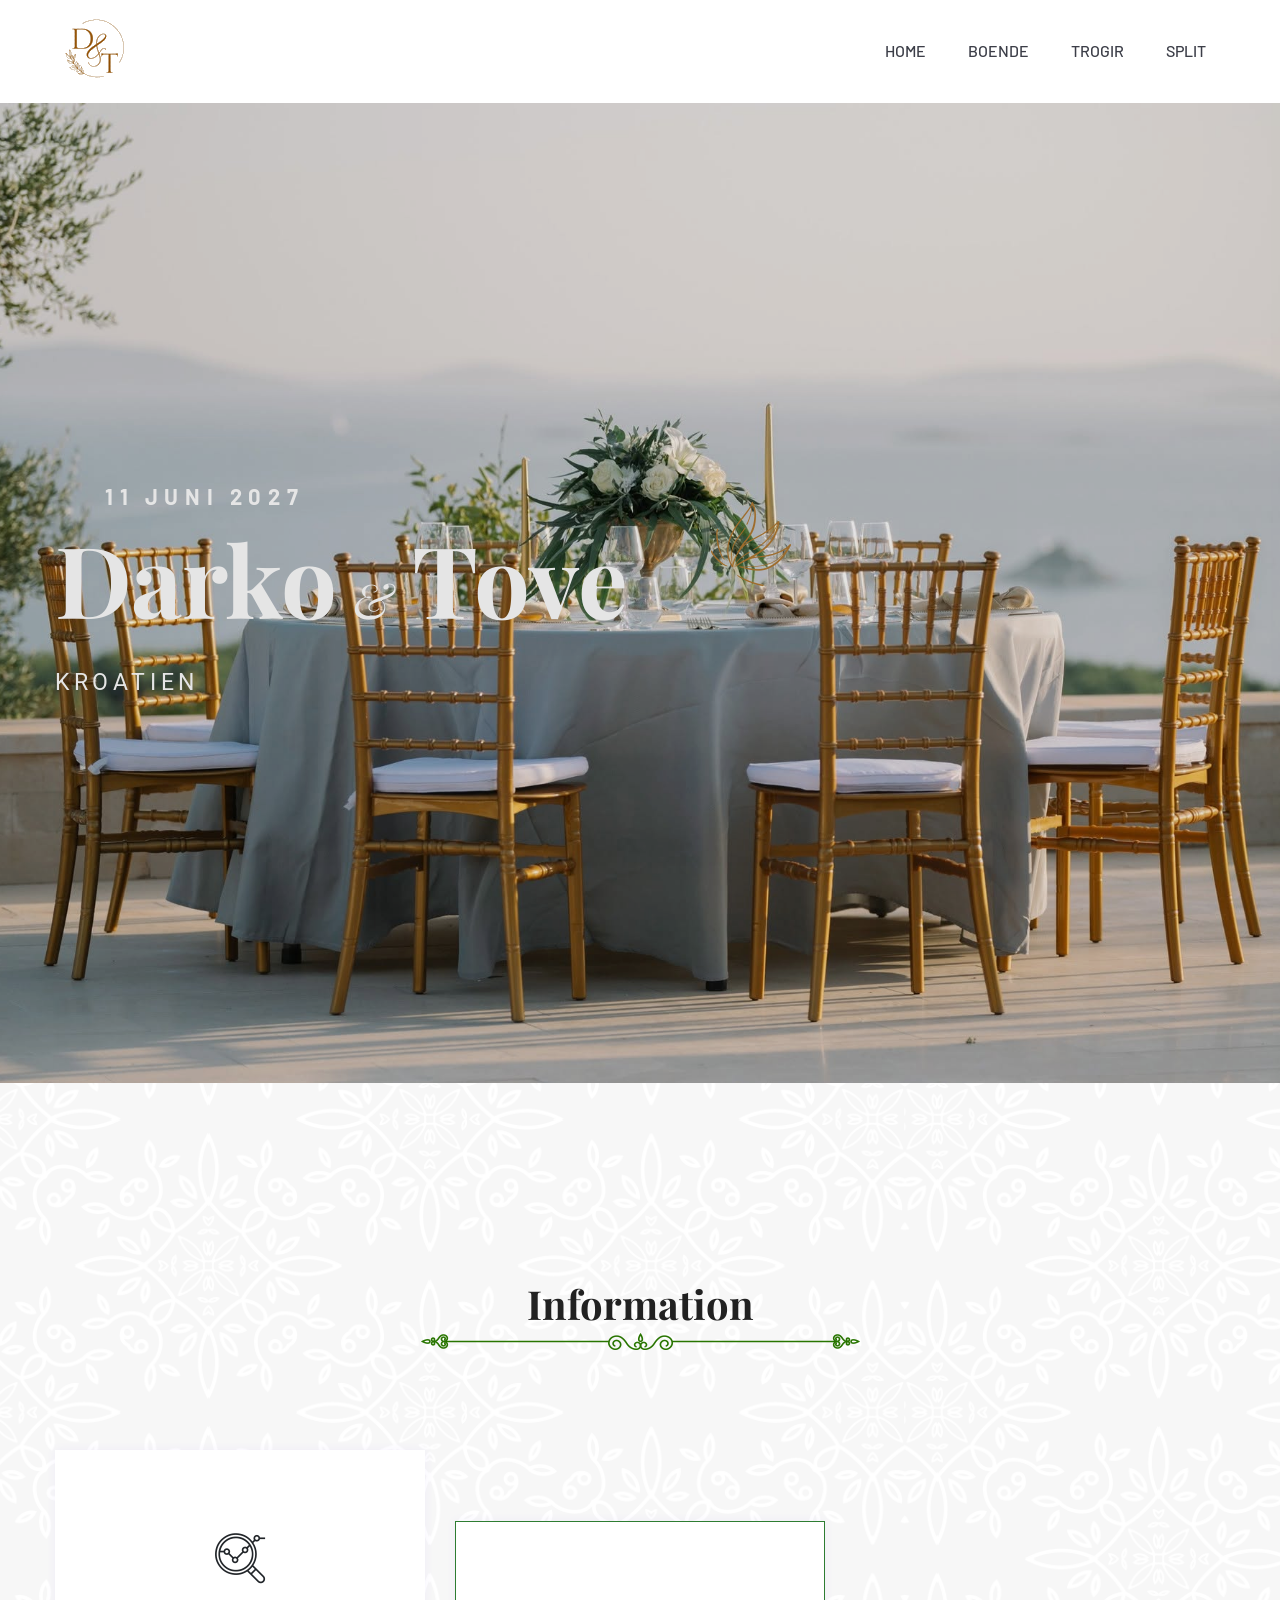
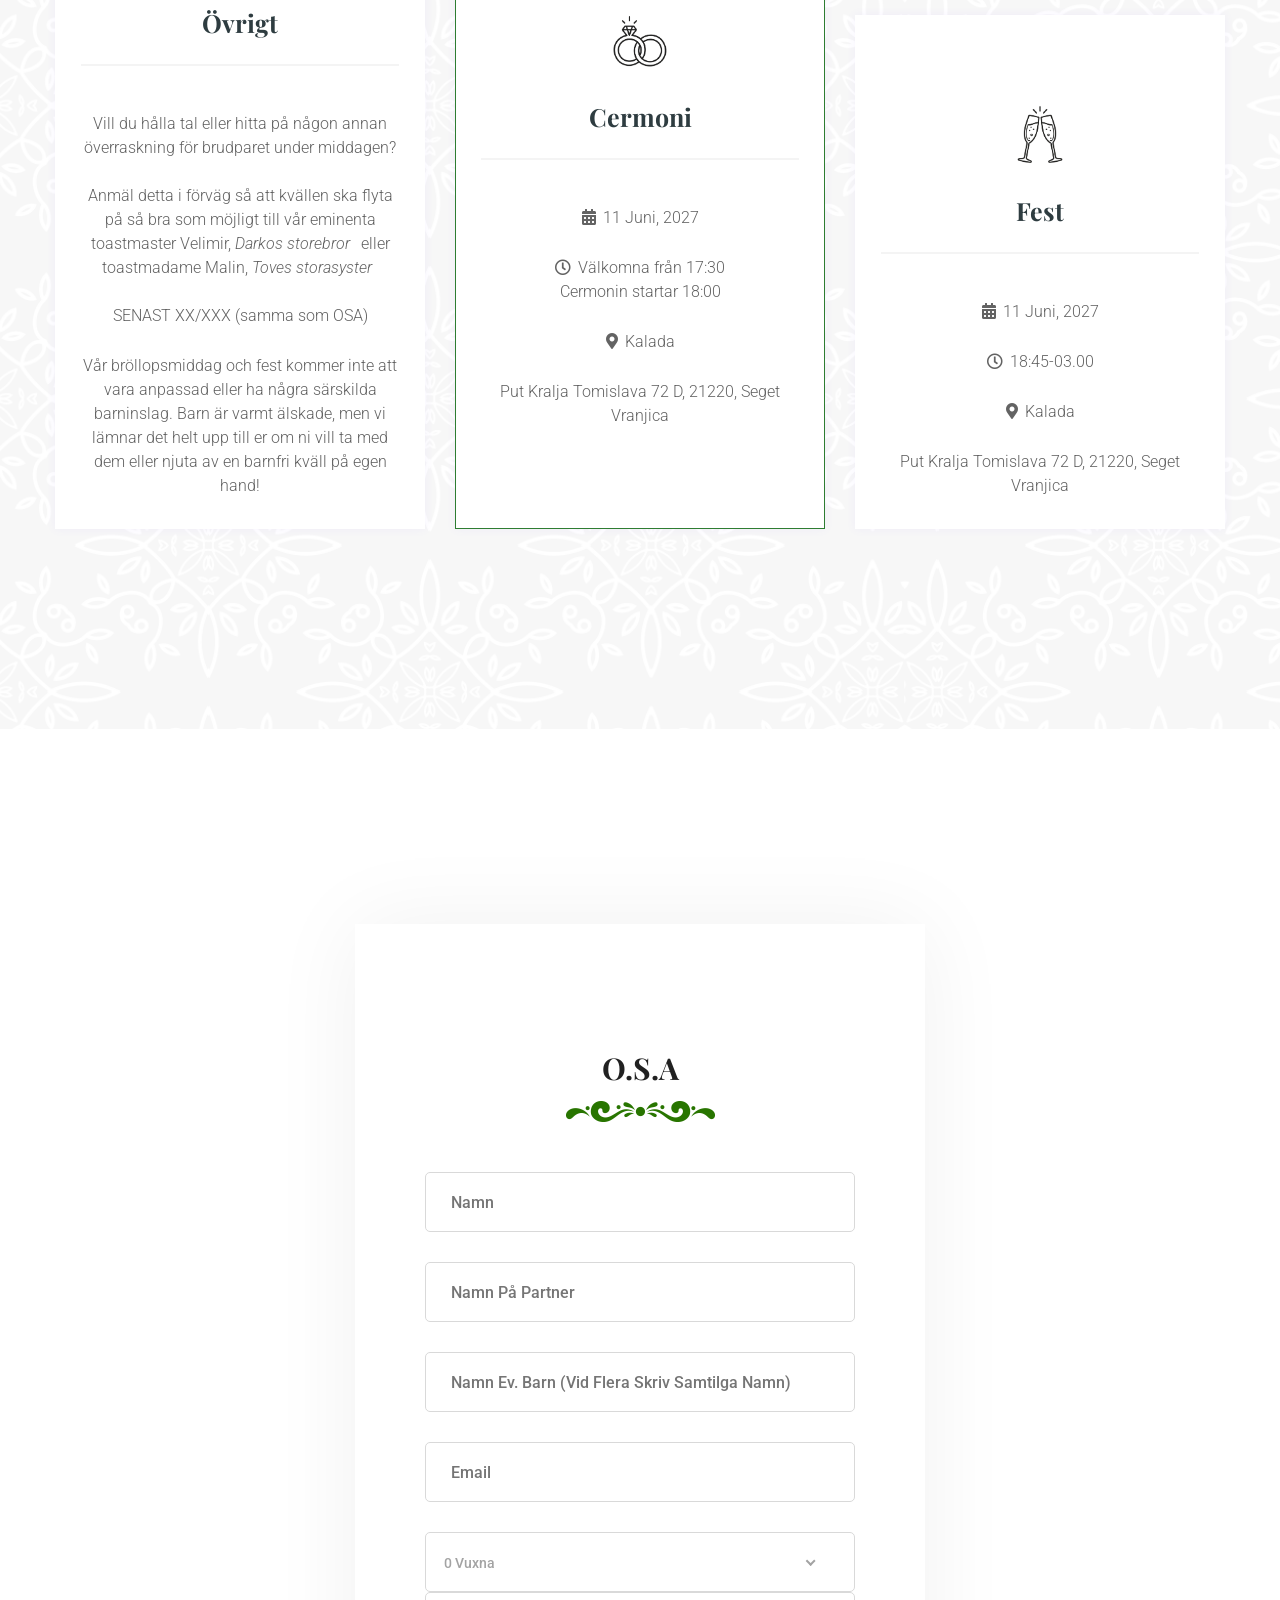
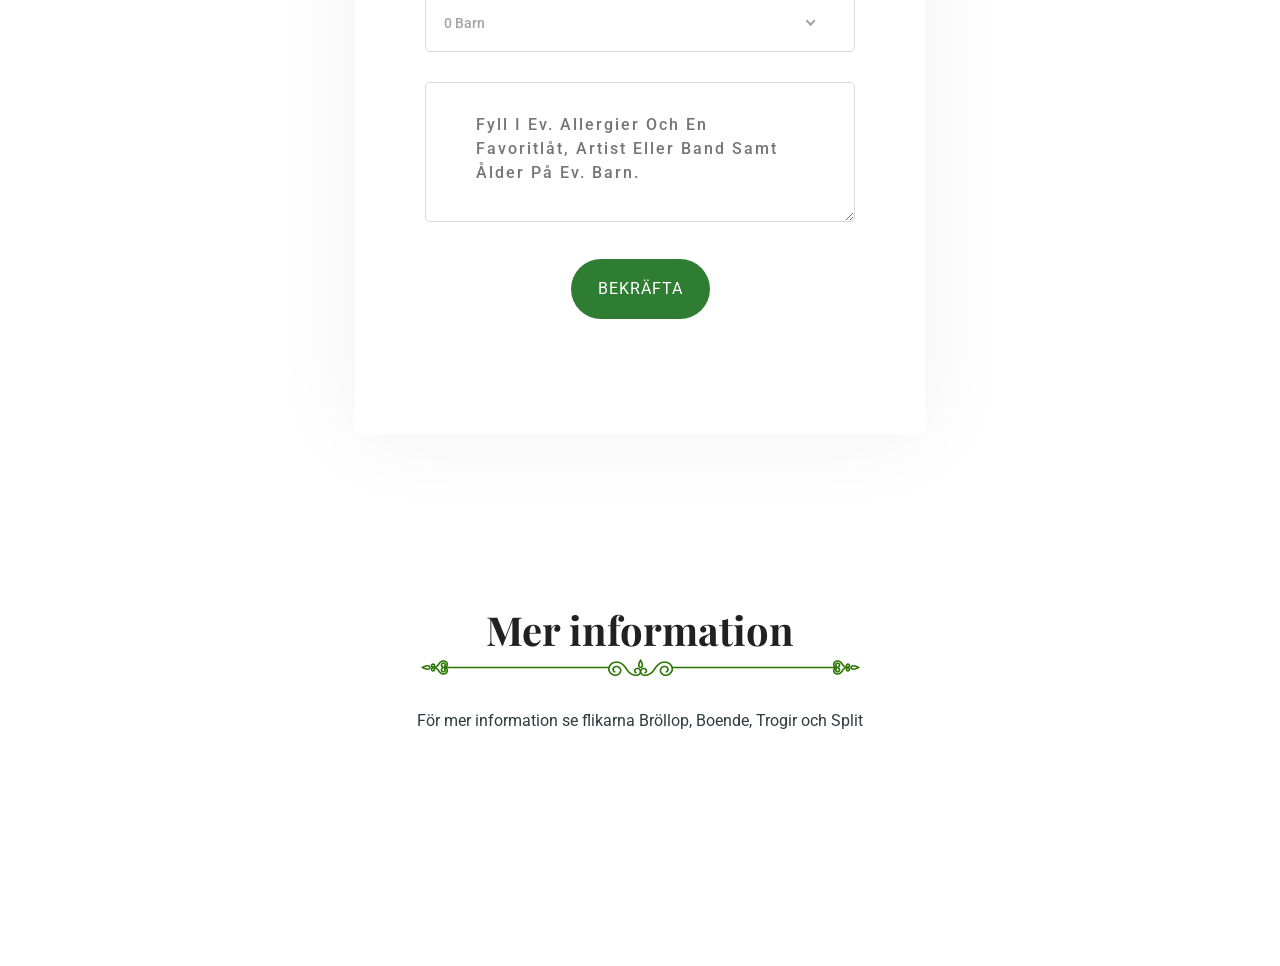
==== index.html @ 5dd6447f "Update index.html" ====
<!doctype html>
<html class="no-js" lang="zxx">
<head>
    <meta charset="utf-8">
    <meta http-equiv="x-ua-compatible" content="ie=edge">
    <title> D | T </title>
    <meta name="description" content="">
    <meta name="viewport" content="width=device-width, initial-scale=1">
    <link rel="manifest" href="site.webmanifest">
    <link rel="shortcut icon" type="image/x-icon" href="assets/img/favicon.ico">

    <!-- CSS here -->
    <link rel="stylesheet" href="assets/css/bootstrap.min.css">
    <link rel="stylesheet" href="assets/css/owl.carousel.min.css">
    <link rel="stylesheet" href="assets/css/flaticon.css">
    <link rel="stylesheet" href="assets/css/slicknav.css">
    <link rel="stylesheet" href="assets/css/animate.min.css">
    <link rel="stylesheet" href="assets/css/magnific-popup.css">
    <link rel="stylesheet" href="assets/css/fontawesome-all.min.css">
    <link rel="stylesheet" href="assets/css/themify-icons.css">
    <link rel="stylesheet" href="assets/css/slick.css">
    <link rel="stylesheet" href="assets/css/nice-select.css">
    <link rel="stylesheet" href="assets/css/style.css">
</head>
<body>
<!-- Preloader Start -->
<div id="preloader-active">
    <div class="preloader d-flex align-items-center justify-content-center">
        <div class="preloader-inner position-relative">
            <div class="preloader-circle"></div>
            <div class="preloader-img pere-text">
                <img src="assets/img/logo/LogoDT5.png" alt="">
            </div>
        </div>
    </div>
</div>
<!-- Preloader Start -->
<header>
    <!-- Header Start -->
    <div class="header-area">
            <div class="main-header header-sticky">
                <div class="container">
                    <div class="row align-items-center">
                        <!-- Logo -->
                        <div class="col-xl-2 col-lg-2">
                            <div class="logo">
                                <a href="index.html"><img src="assets/img/logo/LogoDT5.png" alt=""></a>
                            </div>
                        </div>
                        <div class="col-xl-10 col-lg-10 col-md-10">
                            <!-- Main-menu -->
                            <div class="main-menu f-right d-none d-lg-block">
                                <nav>                              
                                    <ul id="navigation">                                                          
                                        <li><a href="index.html"> home</a></li>
                                        <li><a href="about.html">Boende</a></li>
                                        <li><a href="trogir.html">Trogir</a></li>
                                        <li><a href="split.html">Split</a></li>
                                        <!--
                                        <li><a href="blog.html">Blog</a>
                                            <ul class="submenu">
                                                <li><a href="blog.html">Blog</a></li>
                                                <li><a href="single-blog.html">Blog Details</a></li>
                                                <li><a href="elements.html">Element</a></li>
                                            </ul>
                                        </li>
                                        <!--
                                        <li><a href="contact.html">Contact Us</a></li>
                                        -->
                                    </ul>
                                </nav>
                            </div>
                        </div> 
                        <!-- Mobile Menu -->
                        <div class="col-12">
                            <div class="mobile_menu d-block d-lg-none"></div>
                        </div>
                    </div>
                </div>
            </div>
    </div>
    <!-- Header End -->
</header>
<main>
    <!--? Slider Area Start-->
    <div class="slider-area">
        <div class="slider-active">
            <!-- Single Slider -->
            <div class="single-slider slider-height hero-overly d-flex align-items-center">
                <div class="container">
                    <div class="row d-flex align-items-center">
                        <div class="col-xl-8 col-lg-6 col-md-8 ">
                            <div class="hero__caption">
                                <span data-animation="fadeInLeft" data-delay=".3s">11 Juni 2027</span>
                                <h1 data-animation="fadeInLeft" data-delay=".5s" data-duration="2000ms">Darko<strong> & </strong> Tove</h1>
                                <p data-animation="fadeInLeft" data-delay=".9s">Kroatien</p>
                            </div>
                        </div>
                    </div>
                </div>
            </div>
            <!-- Single Slider -->
            <div class="single-slider slider-height hero-overly d-flex align-items-center">
                <div class="container">
                    <div class="row d-flex align-items-center">
                        <div class="col-xl-8 col-lg-6 col-md-8 ">
                            <div class="hero__caption">
                                <span data-animation="fadeInLeft" data-delay=".3s">11 Juni</span>
                                <h1 data-animation="fadeInLeft" data-delay=".5s" data-duration="2000ms">Darko<strong> & </strong> Tove</h1>
                                <p data-animation="fadeInLeft" data-delay=".9s">Kroatien</p>
                            </div>
                        </div>
                    </div>
                </div>
            </div>
        </div>
    </div>
    <!-- Slider Area End-->

    
    <!--? Services Start -->
    <section class="pricing-card-area section-padding30 section-bg" data-background="assets/img/gallery/section_bg1.png">
        <div class="container">
                <!-- Section Tittle -->
                <div class="row d-flex justify-content-center">
                <div class="col-lg-8">
                    <div class="section-tittle text-center mb-70">
                        <h2>Information</h2>
                        <img src="assets/img/gallery/tittle_img.png" alt="">
                        <!--
                        <p>Vi möts vid lokalen vid 17.30 och cermonin början 18.00, Vi kommer ha toastmasters som visar er vart ni ska väl på plats.</p>
                        -->
                    </div>
                </div>
            </div>
            <div class="row align-items-end">
                <div class="col-xl-4 col-lg-4 col-md-6">
                    <div class="single-card text-center mb-30">
                        <div class="card-top">
                            <span class="flaticon-chart"></span>
                            <h4>Övrigt</h4>
                        </div>
                        <div class="card-bottom">
                            <ul>
                                <li>Vill du hålla tal eller hitta på någon annan överraskning för brudparet under middagen? <br><br> Anmäl detta i förväg så att kvällen ska flyta på så bra som möjligt till vår eminenta toastmaster Velimir, <i>Darkos storebror</i> eller toastmadame Malin, <i>Toves storasyster</i> <br><br> SENAST XX/XXX (samma som OSA)</li>
                                <li> </li>
                                <li> </li>
                                <!--
                                <li><i class="fas fa-calendar-alt"></i>11 Juni, 2027</li>
                                <li><i class="far fa-clock"></i>17:30</li>
                                <li><i class="fas fa-map-marker-alt"></i>Kalada</li>
                                -->
                                <li>Vår bröllopsmiddag och fest kommer inte att vara anpassad eller ha några särskilda barninslag. Barn är varmt älskade, men vi lämnar det helt upp till er om ni vill ta med dem eller njuta av en barnfri kväll på egen hand!</li>
                                
                            </ul>
                        </div>
                        
                        <div class="card-buttons mt-30">
                            
                        </div>
                        
                    </div>
                </div>
                <div class="col-xl-4 col-lg-4 col-md-6">
                    <div class="single-card active text-center mb-30">
                        <div class="card-top">
                           <img src="assets/img/gallery/wedding-rings.png"
     alt="Wedding Rings"
     class="wedding-icon">

<style>
.wedding-icon{
    width:100px;
    height:100px;
    margin-bottom:10px;
}
</style>

                            <h4>Cermoni</h4>
                        </div>
                        <div class="card-bottom">
                            <ul>
                                <li><i class="fas fa-calendar-alt"></i>11 Juni, 2027</li>
                                <li><i class="far fa-clock"></i>Välkomna från 17:30 <br> Cermonin startar 18:00</li>
                                <li><i class="fas fa-map-marker-alt"></i>Kalada</li>
                                <li>Put Kralja Tomislava 72 D, 21220, Seget Vranjica</li>
                                
                            </ul>
                        </div>
                        <div class="card-buttons mt-30">
                            
                        </div>
                    </div>
                </div>
                <div class="col-xl-4 col-lg-4 col-md-6">
                    <div class="single-card text-center mb-30">
                        <div class="card-top">
                           <img src="assets/img/gallery/champagne-glasses.png"
     alt="Champagne Glasses"
     class="party-icon">
                        <style>
.party-icon{
    width:100px;
    height:100px;
    margin-bottom:10px;
}
</style>
                            <h4>Fest</h4>
                        </div>
                        <div class="card-bottom">
                            <ul>
                                <li><i class="fas fa-calendar-alt"></i>11 Juni, 2027</li>
                                <li><i class="far fa-clock"></i>18:45-03.00</li>
                                <li><i class="fas fa-map-marker-alt"></i>Kalada</li>
                                <li>Put Kralja Tomislava 72 D, 21220, Seget Vranjica</li>
                                
                            </ul>
                        </div>
                        <div class="card-buttons mt-30">
                            
                        </div>
                    </div>
                </div>
            </div>
        </div>
    </section>
    <!-- Services Card End -->
    
<!-- Count Down Start 
<div class="count-down-area">
    <div class="container">
        <div class="row justify-content-center">
            <div class="col-lg-12 col-md-12">
                <div class="count-down-wrapper" data-background="assets/img/gallery/section_bg2.png">

                    <div class="row justify-content-center">

                        <div class="col-lg-3 col-md-6 col-sm-6">
                            <div class="single-counter text-center">
                                <span id="Dagar">0</span>
                                <p>days</p>
                            </div>
                        </div>
                        

                        <div class="col-lg-2 col-md-6 col-sm-6">
                            <div class="single-counter active text-center">
                                <span id="Timmar">0</span>
                                <p>hours</p>
                            </div>
                        </div>

                        <div class="col-lg-2 col-md-6 col-sm-6">
                            <div class="single-counter text-center">
                                <span id="Minuter">0</span>
                                <p>mins</p>
                            </div>
                        </div>

                        <div class="col-lg-3 col-md-6 col-sm-6">
                            <div class="single-counter text-center">
                                <span id="Sekunder">0</span>
                                <p>secs</p>
                            </div>
                        </div>

                    </div>

                </div>
            </div>
        </div>
    </div>
</div>

<!-- Count Down End -->

 <script>
window.onload = function() {

    const weddingDate = new Date("June 11, 2027 00:00:00").getTime();

    function updateCountdown() {

        const now = new Date().getTime();
        const distance = weddingDate - now;

        if (distance < 0) {
            document.getElementById("Dagar").innerHTML = "0";

            <!--
            document.getElementById("Timmar").innerHTML = "0";
            document.getElementById("Minuter").innerHTML = "0";
            document.getElementById("Sekunder").innerHTML = "0";
            -->
            return;
        }

        const days = Math.floor(distance / (1000 * 60 * 60 * 24));

        const hours = Math.floor(
            (distance % (1000 * 60 * 60 * 24))
            / (1000 * 60 * 60)
        );

        const minutes = Math.floor(
            (distance % (1000 * 60 * 60))
            / (1000 * 60)
        );

        const seconds = Math.floor(
            (distance % (1000 * 60))
            / 1000
        );

        document.getElementById("Dagar").innerHTML = days;
        <!--
        document.getElementById("Timmar").innerHTML = hours;
        document.getElementById("Minuter").innerHTML = minutes;
        document.getElementById("Sekunder").innerHTML = seconds;
        -->
    }

    updateCountdown();
    setInterval(updateCountdown, 1000);

};
</script>
    
    
    <!--? Contact form Start -->

<!--? Contact form Start -->
    
    <div class="contact-form section-padding30 fix">
        <div class="container">
            <div class="row justify-content-center">
                <div class="col-xl-6 col-lg-6">
                    <div class="form-wrapper">
                        
                        <form id="contact-form" action="https://formsubmit.co/darko.lovrinovic@hotmail.com" method="POST">    <input type="hidden" name="_subject" value="Wedding RSVP">    <input type="hidden" name="_captcha" value="false">
                            
                            <!-- section tittle -->
                            <div class="row ">
                                <div class="col-lg-12">
                                    <div class="section-tittle tittle-form text-center mb-30">
                                        <h2>O.S.A</h2>
                                        <img src="assets/img/gallery/tittle_img2.png" alt="">
                                    </div>
                                </div>
                            </div>
                            <div class="row">
                                <div class="col-lg-12">
                                    <div class="form-box mb-30">
                                        <input type="text" name="name" placeholder="Namn">
                                    </div>
                                </div>
                                <div class="col-lg-12">
                                    <div class="form-box mb-30">
                                        <input type="text" name="name" placeholder="Namn på partner">
                                    </div>
                                </div>
                                                                <div class="col-lg-12">
                                    <div class="form-box mb-30">
                                        <input type="text" name="name" placeholder="Namn ev. barn (vid flera skriv samtilga namn)">
                                    </div>
                                </div>
                                
                                <div class="col-lg-12">
                                    <div class="form-box subject-icon mb-30">
                                        <input type="email" name="email" placeholder="Email">
                                    </div>
                                </div>
                                <div class="col-lg-12 mb-30">
                                    
                                    <div class="select-itms">
                                        <select name="Vuxen" id="select2">
                                            <option value="0 Vuxen">0 Vuxna</option>
                                            <option value="1 Vuxen">1 Vuxen</option>
                                            <option value="2 Vuxna">2 Vuxna</option>
                                            <option value="3 Vuxna">3 Vuxna</option>
                                            <option value="4 Vuxna">4 Vuxna</option>
                                        </select>
                                    </div>
                                             <div class="select-itms" style="margin-top:20px;">
                                        <select name="Barn" id="select3">
                                            <option value="0 Barn">0 Barn</option>
                                            <option value="1 Barn">1 Barn</option>
                                            <option value="2 Barn">2 Barn</option>
                                            <option value="3 Barn">3 Barn</option>
                                        </select>
                                    </div>
                                                 
                                </div>
                                <div class="col-lg-12">
                                    <div class="form-box message-icon mb-30">
                                        <textarea name="message" id="message" placeholder="Fyll i ev. allergier och en favoritlåt, artist eller band samt ålder på ev. barn."></textarea>
                                    </div>
                                    
                             <div class="submit-info" style="display:flex; justify-content:center;">    <button class="btn" type="submit">Bekräfta</button></div>
                                    
                                </div>
                            </div>
                        </form>
                        <!-- Shape inner Flower 
                        <div class="shape-inner-flower">
                            <img src="assets/img/gallery/shape2.png" class="shpe2" alt="">
                        </div>
                        <!-- Shape outer Flower 
                        <div class="shape-outer-flower">
                            <img src="assets/img/flower/from-top.png" class="outer-top" alt="">
                            <img src="assets/img/flower/from-bottom.png" class="outer-bottom" alt="">
                        </div>
                        -->
                    </div>
                </div>
            </div>
        </div>
    </div>

    <style>2/* Reduce space below RSVP button */3.contact-form .form-wrapper{4    padding-bottom: 10px !important;5}6 7/* Make button a little smaller */8.submit-info .btn{9    padding: 18px 35px !important;10}11</style>
    <!-- Contact form End -->


    <!-- Contact form End -->
    

    
    <section class="brand-area section-padding-b">
        <div class="container">
                <!-- Section Tittle -->
                <div class="row d-flex justify-content-center">
                <div class="col-lg-8">
                    <div class="section-tittle text-center mb-80">
                        <h2>Mer information</h2>
                        <img src="assets/img/gallery/tittle_img.png" alt="">
                        <p>För mer information se flikarna Bröllop, Boende, Trogir och Split </p>
                    </div>
                </div>
            </div>
            <!--
            <div class="brand-active brand-border">
                <div class="single-brand">
                    <img src="assets/img/service/gallery01.png" alt="">
                </div>
                <div class="single-brand">
                    <img src="assets/img/service/gallery03.png" alt="">
                </div>
                <div class="single-brand">
                    <img src="assets/img/service/gallery06.png" alt="">
                </div>
                <div class="single-brand">
                    <img src="assets/img/service/gallery07.png" alt="">
                </div>
                <div class="single-brand">
                    <img src="assets/img/service/gallery08.png" alt="">
                </div>
                <div class="single-brand">
                    <img src="assets/img/service/gallery02.png" alt="">
                </div>
            </div>
        </div>
    </section>
    
    <!-- Gallery-2 img Start
    <div class="gallery-area2 fix">
        <div class="container-fluid p-0">
            <div class="row">
                <div class="col-md-12">
                    <div class="gallery-active owl-carousel">
                        <div class="gallery-img">
                            <a href="#"><img src="assets/img/gallery/gallery01.png" alt=""></a>
                        </div>
                        <div class="gallery-img">
                            <a href="#"><img src="assets/img/gallery/gallery02.png" alt=""></a>
                        </div>
                        <div class="gallery-img">
                            <a href="#"><img src="assets/img/gallery/gallery03.png" alt=""></a>
                        </div>
                        <div class="gallery-img">
                            <a href="#"><img src="assets/img/gallery/gallery04.png" alt=""></a>
                        </div>
                        <div class="gallery-img">
                            <a href="#"><img src="assets/img/gallery/gallery05.png" alt=""></a>
                        </div>
                        <div class="gallery-img">
                            <a href="#"><img src="assets/img/gallery/gallery06.png" alt=""></a>
                        </div>
                        <div class="gallery-img">
                            <a href="#"><img src="assets/img/gallery/gallery07.png" alt=""></a>
                        </div>
                        <div class="gallery-img">
                            <a href="#"><img src="assets/img/gallery/gallery08.png" alt=""></a>
                        </div>
                    </div>
                </div>
            </div>
        </div>
    </div>
     Gallery-2 img End-->
    
    <!--? Start map Area-->
    <!--
    <section class="contact-sections">
        <div class="d-area">
            <div id="map" style="height: 235px; position: relative; overflow: hidden;"></div>
            <script>
                function initMap() {
                    var uluru = {
                        lat: -25.363,
                        lng: 131.044
                    };
                    var grayStyles = [{
                            featureType: "all",
                            stylers: [{
                                    saturation: -90
                                },
                                {
                                    lightness: 50
                                }
                            ]
                        },
                        {
                            elementType: 'labels.text.fill',
                            stylers: [{
                                color: '#ccdee9'
                            }]
                        }
                    ];
                    var map = new google.maps.Map(document.getElementById('map'), {
                        center: {
                            lat: -31.197,
                            lng: 150.744
                        },
                        zoom: 9,
                        styles: grayStyles,
                        scrollwheel: false
                    });
                }
            </script>
            <script src="https://maps.googleapis.com/maps/api/js?key=AIzaSyDpfS1oRGreGSBU5HHjMmQ3o5NLw7VdJ6I&amp;callback=initMap">
            </script>
        </div>
    </section>
    <!--? End map Area -->

    
</main>


    <!-- JS here -->

    <script src="./assets/js/vendor/modernizr-3.5.0.min.js"></script>
    <!-- Jquery, Popper, Bootstrap -->
    <script src="./assets/js/vendor/jquery-1.12.4.min.js"></script>
    <script src="./assets/js/popper.min.js"></script>
    <script src="./assets/js/bootstrap.min.js"></script>
    <!-- Jquery Mobile Menu -->
    <script src="./assets/js/jquery.slicknav.min.js"></script>

    <!-- Jquery Slick , Owl-Carousel Plugins -->
    <script src="./assets/js/owl.carousel.min.js"></script>
    <script src="./assets/js/slick.min.js"></script>
    <!-- Date Picker -->
    <script src="./assets/js/gijgo.min.js"></script>
    <!-- One Page, Animated-HeadLin -->
    <script src="./assets/js/wow.min.js"></script>
    <script src="./assets/js/animated.headline.js"></script>
    <script src="./assets/js/jquery.magnific-popup.js"></script>

    <!-- Scrollup, nice-select, sticky -->
    <script src="./assets/js/jquery.scrollUp.min.js"></script>
    <script src="./assets/js/jquery.nice-select.min.js"></script>
    <script src="./assets/js/jquery.sticky.js"></script>

    <!-- counter , waypoint -->
    <script src="./assets/js/jquery.counterup.min.js"></script>
    <script src="./assets/js/waypoints.min.js"></script>

    <!-- contact js -->
    <script src="./assets/js/contact.js"></script>
    <script src="./assets/js/jquery.form.js"></script>
    <script src="./assets/js/jquery.validate.min.js"></script>
    <script src="./assets/js/mail-script.js"></script>
    <script src="./assets/js/jquery.ajaxchimp.min.js"></script>

    <!-- Jquery Plugins, main Jquery -->	
    <script src="./assets/js/plugins.js"></script>
    <script src="./assets/js/main.js"></script>

            <style>
.pricing-card-area .single-card.active,
.pricing-card-area .single-card:hover{
    border-color:#2E7D32 !important;
}

.btn{
    background:#2E7D32 !important;
}

.btn::before{
    background:#1B5E20 !important;
}

.main-header .main-menu ul li:hover>a{
    color:#2E7D32 !important;
}

.section-tittle img{
    filter:hue-rotate(90deg);
}
</style>
    
</body>
</html>
---- assets/css/flaticon.css ----
/*
  	Flaticon icon font: Flaticon
  	Creation date: 03/02/2020 09:43
  	*/

@font-face {
  font-family: "Flaticon";
  src: url("../fonts/Flaticon.eot");
  src: url("../fonts/Flaticon.eot?#iefix") format("embedded-opentype"),
       url("../fonts/Flaticon.woff2") format("woff2"),
       url("../fonts/Flaticon.woff") format("woff"),
       url("../fonts/Flaticon.ttf") format("truetype"),
       url("../fonts/Flaticon.svg#Flaticon") format("svg");
  font-weight: normal;
  font-style: normal;
}

@media screen and (-webkit-min-device-pixel-ratio:0) {
  @font-face {
    font-family: "Flaticon";
    src: url("../fonts/Flaticon.svg#Flaticon") format("svg");
  }
}

[class^="flaticon-"]:before, [class*=" flaticon-"]:before,
[class^="flaticon-"]:after, [class*=" flaticon-"]:after {   
font-family: Flaticon;

}

.flaticon-chart:before { content: "\f100"; }
.flaticon-speaker:before { content: "\f101"; }
.flaticon-growth:before { content: "\f102"; }
.flaticon-social-media-marketing:before { content: "\f103"; }
.flaticon-tasks:before { content: "\f104"; }
.flaticon-project:before { content: "\f105"; }
.flaticon-award:before { content: "\f106"; }
.flaticon-quote:before { content: "\f107"; }
.flaticon-quote-1:before { content: "\f108"; }
---- assets/css/themify-icons.css ----
@font-face {
	font-family: 'themify';
	src:url('../fonts/themify.eot?-fvbane');


	src:url('../fonts/themify.eot?#iefix-fvbane') format('embedded-opentype'),
		url('../fonts/themify.woff?-fvbane') format('woff'),
		url('../fonts/themify.ttf?-fvbane') format('truetype'),
		url('../fonts/themify.svg?-fvbane#themify') format('svg');
	font-weight: normal;
	font-style: normal;
}

[class^="ti-"], [class*=" ti-"] {
	font-family: 'themify';
	speak: none;
	font-style: normal;
	font-weight: normal;
	font-variant: normal;
	text-transform: none;
	line-height: 1;

	/* Better Font Rendering =========== */
	-webkit-font-smoothing: antialiased;
	-moz-osx-font-smoothing: grayscale;
}

.ti-wand:before {
	content: "\e600";
}
.ti-volume:before {
	content: "\e601";
}
.ti-user:before {
	content: "\e602";
}
.ti-unlock:before {
	content: "\e603";
}
.ti-unlink:before {
	content: "\e604";
}
.ti-trash:before {
	content: "\e605";
}
.ti-thought:before {
	content: "\e606";
}
.ti-target:before {
	content: "\e607";
}
.ti-tag:before {
	content: "\e608";
}
.ti-tablet:before {
	content: "\e609";
}
.ti-star:before {
	content: "\e60a";
}
.ti-spray:before {
	content: "\e60b";
}
.ti-signal:before {
	content: "\e60c";
}
.ti-shopping-cart:before {
	content: "\e60d";
}
.ti-shopping-cart-full:before {
	content: "\e60e";
}
.ti-settings:before {
	content: "\e60f";
}
.ti-search:before {
	content: "\e610";
}
.ti-zoom-in:before {
	content: "\e611";
}
.ti-zoom-out:before {
	content: "\e612";
}
.ti-cut:before {
	content: "\e613";
}
.ti-ruler:before {
	content: "\e614";
}
.ti-ruler-pencil:before {
	content: "\e615";
}
.ti-ruler-alt:before {
	content: "\e616";
}
.ti-bookmark:before {
	content: "\e617";
}
.ti-bookmark-alt:before {
	content: "\e618";
}
.ti-reload:before {
	content: "\e619";
}
.ti-plus:before {
	content: "\e61a";
}
.ti-pin:before {
	content: "\e61b";
}
.ti-pencil:before {
	content: "\e61c";
}
.ti-pencil-alt:before {
	content: "\e61d";
}
.ti-paint-roller:before {
	content: "\e61e";
}
.ti-paint-bucket:before {
	content: "\e61f";
}
.ti-na:before {
	content: "\e620";
}
.ti-mobile:before {
	content: "\e621";
}
.ti-minus:before {
	content: "\e622";
}
.ti-medall:before {
	content: "\e623";
}
.ti-medall-alt:before {
	content: "\e624";
}
.ti-marker:before {
	content: "\e625";
}
.ti-marker-alt:before {
	content: "\e626";
}
.ti-arrow-up:before {
	content: "\e627";
}
.ti-arrow-right:before {
	content: "\e628";
}
.ti-arrow-left:before {
	content: "\e629";
}
.ti-arrow-down:before {
	content: "\e62a";
}
.ti-lock:before {
	content: "\e62b";
}
.ti-location-arrow:before {
	content: "\e62c";
}
.ti-link:before {
	content: "\e62d";
}
.ti-layout:before {
	content: "\e62e";
}
.ti-layers:before {
	content: "\e62f";
}
.ti-layers-alt:before {
	content: "\e630";
}
.ti-key:before {
	content: "\e631";
}
.ti-import:before {
	content: "\e632";
}
.ti-image:before {
	content: "\e633";
}
.ti-heart:before {
	content: "\e634";
}
.ti-heart-broken:before {
	content: "\e635";
}
.ti-hand-stop:before {
	content: "\e636";
}
.ti-hand-open:before {
	content: "\e637";
}
.ti-hand-drag:before {
	content: "\e638";
}
.ti-folder:before {
	content: "\e639";
}
.ti-flag:before {
	content: "\e63a";
}
.ti-flag-alt:before {
	content: "\e63b";
}
.ti-flag-alt-2:before {
	content: "\e63c";
}
.ti-eye:before {
	content: "\e63d";
}
.ti-export:before {
	content: "\e63e";
}
.ti-exchange-vertical:before {
	content: "\e63f";
}
.ti-desktop:before {
	content: "\e640";
}
.ti-cup:before {
	content: "\e641";
}
.ti-crown:before {
	content: "\e642";
}
.ti-comments:before {
	content: "\e643";
}
.ti-comment:before {
	content: "\e644";
}
.ti-comment-alt:before {
	content: "\e645";
}
.ti-close:before {
	content: "\e646";
}
.ti-clip:before {
	content: "\e647";
}
.ti-angle-up:before {
	content: "\e648";
}
.ti-angle-right:before {
	content: "\e649";
}
.ti-angle-left:before {
	content: "\e64a";
}
.ti-angle-down:before {
	content: "\e64b";
}
.ti-check:before {
	content: "\e64c";
}
.ti-check-box:before {
	content: "\e64d";
}
.ti-camera:before {
	content: "\e64e";
}
.ti-announcement:before {
	content: "\e64f";
}
.ti-brush:before {
	content: "\e650";
}
.ti-briefcase:before {
	content: "\e651";
}
.ti-bolt:before {
	content: "\e652";
}
.ti-bolt-alt:before {
	content: "\e653";
}
.ti-blackboard:before {
	content: "\e654";
}
.ti-bag:before {
	content: "\e655";
}
.ti-move:before {
	content: "\e656";
}
.ti-arrows-vertical:before {
	content: "\e657";
}
.ti-arrows-horizontal:before {
	content: "\e658";
}
.ti-fullscreen:before {
	content: "\e659";
}
.ti-arrow-top-right:before {
	content: "\e65a";
}
.ti-arrow-top-left:before {
	content: "\e65b";
}
.ti-arrow-circle-up:before {
	content: "\e65c";
}
.ti-arrow-circle-right:before {
	content: "\e65d";
}
.ti-arrow-circle-left:before {
	content: "\e65e";
}
.ti-arrow-circle-down:before {
	content: "\e65f";
}
.ti-angle-double-up:before {
	content: "\e660";
}
.ti-angle-double-right:before {
	content: "\e661";
}
.ti-angle-double-left:before {
	content: "\e662";
}
.ti-angle-double-down:before {
	content: "\e663";
}
.ti-zip:before {
	content: "\e664";
}
.ti-world:before {
	content: "\e665";
}
.ti-wheelchair:before {
	content: "\e666";
}
.ti-view-list:before {
	content: "\e667";
}
.ti-view-list-alt:before {
	content: "\e668";
}
.ti-view-grid:before {
	content: "\e669";
}
.ti-uppercase:before {
	content: "\e66a";
}
.ti-upload:before {
	content: "\e66b";
}
.ti-underline:before {
	content: "\e66c";
}
.ti-truck:before {
	content: "\e66d";
}
.ti-timer:before {
	content: "\e66e";
}
.ti-ticket:before {
	content: "\e66f";
}
.ti-thumb-up:before {
	content: "\e670";
}
.ti-thumb-down:before {
	content: "\e671";
}
.ti-text:before {
	content: "\e672";
}
.ti-stats-up:before {
	content: "\e673";
}
.ti-stats-down:before {
	content: "\e674";
}
.ti-split-v:before {
	content: "\e675";
}
.ti-split-h:before {
	content: "\e676";
}
.ti-smallcap:before {
	content: "\e677";
}
.ti-shine:before {
	content: "\e678";
}
.ti-shift-right:before {
	content: "\e679";
}
.ti-shift-left:before {
	content: "\e67a";
}
.ti-shield:before {
	content: "\e67b";
}
.ti-notepad:before {
	content: "\e67c";
}
.ti-server:before {
	content: "\e67d";
}
.ti-quote-right:before {
	content: "\e67e";
}
.ti-quote-left:before {
	content: "\e67f";
}
.ti-pulse:before {
	content: "\e680";
}
.ti-printer:before {
	content: "\e681";
}
.ti-power-off:before {
	content: "\e682";
}
.ti-plug:before {
	content: "\e683";
}
.ti-pie-chart:before {
	content: "\e684";
}
.ti-paragraph:before {
	content: "\e685";
}
.ti-panel:before {
	content: "\e686";
}
.ti-package:before {
	content: "\e687";
}
.ti-music:before {
	content: "\e688";
}
.ti-music-alt:before {
	content: "\e689";
}
.ti-mouse:before {
	content: "\e68a";
}
.ti-mouse-alt:before {
	content: "\e68b";
}
.ti-money:before {
	content: "\e68c";
}
.ti-microphone:before {
	content: "\e68d";
}
.ti-menu:before {
	content: "\e68e";
}
.ti-menu-alt:before {
	content: "\e68f";
}
.ti-map:before {
	content: "\e690";
}
.ti-map-alt:before {
	content: "\e691";
}
.ti-loop:before {
	content: "\e692";
}
.ti-location-pin:before {
	content: "\e693";
}
.ti-list:before {
	content: "\e694";
}
.ti-light-bulb:before {
	content: "\e695";
}
.ti-Italic:before {
	content: "\e696";
}
.ti-info:before {
	content: "\e697";
}
.ti-infinite:before {
	content: "\e698";
}
.ti-id-badge:before {
	content: "\e699";
}
.ti-hummer:before {
	content: "\e69a";
}
.ti-home:before {
	content: "\e69b";
}
.ti-help:before {
	content: "\e69c";
}
.ti-headphone:before {
	content: "\e69d";
}
.ti-harddrives:before {
	content: "\e69e";
}
.ti-harddrive:before {
	content: "\e69f";
}
.ti-gift:before {
	content: "\e6a0";
}
.ti-game:before {
	content: "\e6a1";
}
.ti-filter:before {
	content: "\e6a2";
}
.ti-files:before {
	content: "\e6a3";
}
.ti-file:before {
	content: "\e6a4";
}
.ti-eraser:before {
	content: "\e6a5";
}
.ti-envelope:before {
	content: "\e6a6";
}
.ti-download:before {
	content: "\e6a7";
}
.ti-direction:before {
	content: "\e6a8";
}
.ti-direction-alt:before {
	content: "\e6a9";
}
.ti-dashboard:before {
	content: "\e6aa";
}
.ti-control-stop:before {
	content: "\e6ab";
}
.ti-control-shuffle:before {
	content: "\e6ac";
}
.ti-control-play:before {
	content: "\e6ad";
}
.ti-control-pause:before {
	content: "\e6ae";
}
.ti-control-forward:before {
	content: "\e6af";
}
.ti-control-backward:before {
	content: "\e6b0";
}
.ti-cloud:before {
	content: "\e6b1";
}
.ti-cloud-up:before {
	content: "\e6b2";
}
.ti-cloud-down:before {
	content: "\e6b3";
}
.ti-clipboard:before {
	content: "\e6b4";
}
.ti-car:before {
	content: "\e6b5";
}
.ti-calendar:before {
	content: "\e6b6";
}
.ti-book:before {
	content: "\e6b7";
}
.ti-bell:before {
	content: "\e6b8";
}
.ti-basketball:before {
	content: "\e6b9";
}
.ti-bar-chart:before {
	content: "\e6ba";
}
.ti-bar-chart-alt:before {
	content: "\e6bb";
}
.ti-back-right:before {
	content: "\e6bc";
}
.ti-back-left:before {
	content: "\e6bd";
}
.ti-arrows-corner:before {
	content: "\e6be";
}
.ti-archive:before {
	content: "\e6bf";
}
.ti-anchor:before {
	content: "\e6c0";
}
.ti-align-right:before {
	content: "\e6c1";
}
.ti-align-left:before {
	content: "\e6c2";
}
.ti-align-justify:before {
	content: "\e6c3";
}
.ti-align-center:before {
	content: "\e6c4";
}
.ti-alert:before {
	content: "\e6c5";
}
.ti-alarm-clock:before {
	content: "\e6c6";
}
.ti-agenda:before {
	content: "\e6c7";
}
.ti-write:before {
	content: "\e6c8";
}
.ti-window:before {
	content: "\e6c9";
}
.ti-widgetized:before {
	content: "\e6ca";
}
.ti-widget:before {
	content: "\e6cb";
}
.ti-widget-alt:before {
	content: "\e6cc";
}
.ti-wallet:before {
	content: "\e6cd";
}
.ti-video-clapper:before {
	content: "\e6ce";
}
.ti-video-camera:before {
	content: "\e6cf";
}
.ti-vector:before {
	content: "\e6d0";
}
.ti-themify-logo:before {
	content: "\e6d1";
}
.ti-themify-favicon:before {
	content: "\e6d2";
}
.ti-themify-favicon-alt:before {
	content: "\e6d3";
}
.ti-support:before {
	content: "\e6d4";
}
.ti-stamp:before {
	content: "\e6d5";
}
.ti-split-v-alt:before {
	content: "\e6d6";
}
.ti-slice:before {
	content: "\e6d7";
}
.ti-shortcode:before {
	content: "\e6d8";
}
.ti-shift-right-alt:before {
	content: "\e6d9";
}
.ti-shift-left-alt:before {
	content: "\e6da";
}
.ti-ruler-alt-2:before {
	content: "\e6db";
}
.ti-receipt:before {
	content: "\e6dc";
}
.ti-pin2:before {
	content: "\e6dd";
}
.ti-pin-alt:before {
	content: "\e6de";
}
.ti-pencil-alt2:before {
	content: "\e6df";
}
.ti-palette:before {
	content: "\e6e0";
}
.ti-more:before {
	content: "\e6e1";
}
.ti-more-alt:before {
	content: "\e6e2";
}
.ti-microphone-alt:before {
	content: "\e6e3";
}
.ti-magnet:before {
	content: "\e6e4";
}
.ti-line-double:before {
	content: "\e6e5";
}
.ti-line-dotted:before {
	content: "\e6e6";
}
.ti-line-dashed:before {
	content: "\e6e7";
}
.ti-layout-width-full:before {
	content: "\e6e8";
}
.ti-layout-width-default:before {
	content: "\e6e9";
}
.ti-layout-width-default-alt:before {
	content: "\e6ea";
}
.ti-layout-tab:before {
	content: "\e6eb";
}
.ti-layout-tab-window:before {
	content: "\e6ec";
}
.ti-layout-tab-v:before {
	content: "\e6ed";
}
.ti-layout-tab-min:before {
	content: "\e6ee";
}
.ti-layout-slider:before {
	content: "\e6ef";
}
.ti-layout-slider-alt:before {
	content: "\e6f0";
}
.ti-layout-sidebar-right:before {
	content: "\e6f1";
}
.ti-layout-sidebar-none:before {
	content: "\e6f2";
}
.ti-layout-sidebar-left:before {
	content: "\e6f3";
}
.ti-layout-placeholder:before {
	content: "\e6f4";
}
.ti-layout-menu:before {
	content: "\e6f5";
}
.ti-layout-menu-v:before {
	content: "\e6f6";
}
.ti-layout-menu-separated:before {
	content: "\e6f7";
}
.ti-layout-menu-full:before {
	content: "\e6f8";
}
.ti-layout-media-right-alt:before {
	content: "\e6f9";
}
.ti-layout-media-right:before {
	content: "\e6fa";
}
.ti-layout-media-overlay:before {
	content: "\e6fb";
}
.ti-layout-media-overlay-alt:before {
	content: "\e6fc";
}
.ti-layout-media-overlay-alt-2:before {
	content: "\e6fd";
}
.ti-layout-media-left-alt:before {
	content: "\e6fe";
}
.ti-layout-media-left:before {
	content: "\e6ff";
}
.ti-layout-media-center-alt:before {
	content: "\e700";
}
.ti-layout-media-center:before {
	content: "\e701";
}
.ti-layout-list-thumb:before {
	content: "\e702";
}
.ti-layout-list-thumb-alt:before {
	content: "\e703";
}
.ti-layout-list-post:before {
	content: "\e704";
}
.ti-layout-list-large-image:before {
	content: "\e705";
}
.ti-layout-line-solid:before {
	content: "\e706";
}
.ti-layout-grid4:before {
	content: "\e707";
}
.ti-layout-grid3:before {
	content: "\e708";
}
.ti-layout-grid2:before {
	content: "\e709";
}
.ti-layout-grid2-thumb:before {
	content: "\e70a";
}
.ti-layout-cta-right:before {
	content: "\e70b";
}
.ti-layout-cta-left:before {
	content: "\e70c";
}
.ti-layout-cta-center:before {
	content: "\e70d";
}
.ti-layout-cta-btn-right:before {
	content: "\e70e";
}
.ti-layout-cta-btn-left:before {
	content: "\e70f";
}
.ti-layout-column4:before {
	content: "\e710";
}
.ti-layout-column3:before {
	content: "\e711";
}
.ti-layout-column2:before {
	content: "\e712";
}
.ti-layout-accordion-separated:before {
	content: "\e713";
}
.ti-layout-accordion-merged:before {
	content: "\e714";
}
.ti-layout-accordion-list:before {
	content: "\e715";
}
.ti-ink-pen:before {
	content: "\e716";
}
.ti-info-alt:before {
	content: "\e717";
}
.ti-help-alt:before {
	content: "\e718";
}
.ti-headphone-alt:before {
	content: "\e719";
}
.ti-hand-point-up:before {
	content: "\e71a";
}
.ti-hand-point-right:before {
	content: "\e71b";
}
.ti-hand-point-left:before {
	content: "\e71c";
}
.ti-hand-point-down:before {
	content: "\e71d";
}
.ti-gallery:before {
	content: "\e71e";
}
.ti-face-smile:before {
	content: "\e71f";
}
.ti-face-sad:before {
	content: "\e720";
}
.ti-credit-card:before {
	content: "\e721";
}
.ti-control-skip-forward:before {
	content: "\e722";
}
.ti-control-skip-backward:before {
	content: "\e723";
}
.ti-control-record:before {
	content: "\e724";
}
.ti-control-eject:before {
	content: "\e725";
}
.ti-comments-smiley:before {
	content: "\e726";
}
.ti-brush-alt:before {
	content: "\e727";
}
.ti-youtube:before {
	content: "\e728";
}
.ti-vimeo:before {
	content: "\e729";
}
.ti-twitter:before {
	content: "\e72a";
}
.ti-time:before {
	content: "\e72b";
}
.ti-tumblr:before {
	content: "\e72c";
}
.ti-skype:before {
	content: "\e72d";
}
.ti-share:before {
	content: "\e72e";
}
.ti-share-alt:before {
	content: "\e72f";
}
.ti-rocket:before {
	content: "\e730";
}
.ti-pinterest:before {
	content: "\e731";
}
.ti-new-window:before {
	content: "\e732";
}
.ti-microsoft:before {
	content: "\e733";
}
.ti-list-ol:before {
	content: "\e734";
}
.ti-linkedin:before {
	content: "\e735";
}
.ti-layout-sidebar-2:before {
	content: "\e736";
}
.ti-layout-grid4-alt:before {
	content: "\e737";
}
.ti-layout-grid3-alt:before {
	content: "\e738";
}
.ti-layout-grid2-alt:before {
	content: "\e739";
}
.ti-layout-column4-alt:before {
	content: "\e73a";
}
.ti-layout-column3-alt:before {
	content: "\e73b";
}
.ti-layout-column2-alt:before {
	content: "\e73c";
}
.ti-instagram:before {
	content: "\e73d";
}
.ti-google:before {
	content: "\e73e";
}
.ti-github:before {
	content: "\e73f";
}
.ti-flickr:before {
	content: "\e740";
}
.ti-facebook:before {
	content: "\e741";
}
.ti-dropbox:before {
	content: "\e742";
}
.ti-dribbble:before {
	content: "\e743";
}
.ti-apple:before {
	content: "\e744";
}
.ti-android:before {
	content: "\e745";
}
.ti-save:before {
	content: "\e746";
}
.ti-save-alt:before {
	content: "\e747";
}
.ti-yahoo:before {
	content: "\e748";
}
.ti-wordpress:before {
	content: "\e749";
}
.ti-vimeo-alt:before {
	content: "\e74a";
}
.ti-twitter-alt:before {
	content: "\e74b";
}
.ti-tumblr-alt:before {
	content: "\e74c";
}
.ti-trello:before {
	content: "\e74d";
}
.ti-stack-overflow:before {
	content: "\e74e";
}
.ti-soundcloud:before {
	content: "\e74f";
}
.ti-sharethis:before {
	content: "\e750";
}
.ti-sharethis-alt:before {
	content: "\e751";
}
.ti-reddit:before {
	content: "\e752";
}
.ti-pinterest-alt:before {
	content: "\e753";
}
.ti-microsoft-alt:before {
	content: "\e754";
}
.ti-linux:before {
	content: "\e755";
}
.ti-jsfiddle:before {
	content: "\e756";
}
.ti-joomla:before {
	content: "\e757";
}
.ti-html5:before {
	content: "\e758";
}
.ti-flickr-alt:before {
	content: "\e759";
}
.ti-email:before {
	content: "\e75a";
}
.ti-drupal:before {
	content: "\e75b";
}
.ti-dropbox-alt:before {
	content: "\e75c";
}
.ti-css3:before {
	content: "\e75d";
}
.ti-rss:before {
	content: "\e75e";
}
.ti-rss-alt:before {
	content: "\e75f";
}
---- assets/css/nice-select.css ----
.nice-select {
  -webkit-tap-highlight-color: transparent;
  background-color: #fff;
  border-radius: 5px;
  border: solid 1px #e8e8e8;
  box-sizing: border-box;
  clear: both;
  cursor: pointer;
  display: block;
  float: left;
  font-family: inherit;
  font-size: 14px;
  font-weight: normal;
  height: 42px;
  line-height: 40px;
  outline: none;
  padding-left: 18px;
  padding-right: 30px;
  position: relative;
  text-align: left !important;
  -webkit-transition: all 0.2s ease-in-out;
  transition: all 0.2s ease-in-out;
  -webkit-user-select: none;
     -moz-user-select: none;
      -ms-user-select: none;
          user-select: none;
  white-space: nowrap;
  width: auto; }
  .nice-select:hover {
    border-color: #dbdbdb; }
  .nice-select:active, .nice-select.open, .nice-select:focus {
    border-color: #999; }
  .nice-select:after {
    border-bottom: 2px solid #999;
    border-right: 2px solid #999;
    content: '';
    display: block;
    height: 5px;
    margin-top: -4px;
    pointer-events: none;
    position: absolute;
    right: 12px;
    top: 50%;
    -webkit-transform-origin: 66% 66%;
        -ms-transform-origin: 66% 66%;
            transform-origin: 66% 66%;
    -webkit-transform: rotate(45deg);
        -ms-transform: rotate(45deg);
            transform: rotate(45deg);
    -webkit-transition: all 0.15s ease-in-out;
    transition: all 0.15s ease-in-out;
    width: 5px; }
  .nice-select.open:after {
    -webkit-transform: rotate(-135deg);
        -ms-transform: rotate(-135deg);
            transform: rotate(-135deg); }
  .nice-select.open .list {
    opacity: 1;
    pointer-events: auto;
    -webkit-transform: scale(1) translateY(0);
        -ms-transform: scale(1) translateY(0);
            transform: scale(1) translateY(0); }
  .nice-select.disabled {
    border-color: #ededed;
    color: #999;
    pointer-events: none; }
    .nice-select.disabled:after {
      border-color: #cccccc; }
  .nice-select.wide {
    width: 100%; }
    .nice-select.wide .list {
      left: 0 !important;
      right: 0 !important; }
  .nice-select.right {
    float: right; }
    .nice-select.right .list {
      left: auto;
      right: 0; }
  .nice-select.small {
    font-size: 12px;
    height: 36px;
    line-height: 34px; }
    .nice-select.small:after {
      height: 4px;
      width: 4px; }
    .nice-select.small .option {
      line-height: 34px;
      min-height: 34px; }
  .nice-select .list {
    background-color: #fff;
    border-radius: 5px;
    box-shadow: 0 0 0 1px rgba(68, 68, 68, 0.11);
    box-sizing: border-box;
    margin-top: 4px;
    opacity: 0;
    overflow: hidden;
    padding: 0;
    pointer-events: none;
    position: absolute;
    top: 100%;
    left: 0;
    -webkit-transform-origin: 50% 0;
        -ms-transform-origin: 50% 0;
            transform-origin: 50% 0;
    -webkit-transform: scale(0.75) translateY(-21px);
        -ms-transform: scale(0.75) translateY(-21px);
            transform: scale(0.75) translateY(-21px);
    -webkit-transition: all 0.2s cubic-bezier(0.5, 0, 0, 1.25), opacity 0.15s ease-out;
    transition: all 0.2s cubic-bezier(0.5, 0, 0, 1.25), opacity 0.15s ease-out;
    z-index: 9; }
    .nice-select .list:hover .option:not(:hover) {
      background-color: transparent !important; }
  .nice-select .option {
    cursor: pointer;
    font-weight: 400;
    line-height: 40px;
    list-style: none;
    min-height: 40px;
    outline: none;
    padding-left: 18px;
    padding-right: 29px;
    text-align: left;
    -webkit-transition: all 0.2s;
    transition: all 0.2s; }
    .nice-select .option:hover, .nice-select .option.focus, .nice-select .option.selected.focus {
      background-color: #f6f6f6; }
    .nice-select .option.selected {
      font-weight: bold; }
    .nice-select .option.disabled {
      background-color: transparent;
      color: #999;
      cursor: default; }

.no-csspointerevents .nice-select .list {
  display: none; }

.no-csspointerevents .nice-select.open .list {
  display: block; }
---- assets/css/style.css ----
@import url("https://fonts.googleapis.com/css?family=Barlow:300,400,500,600,700|Playfair+Display:400,500,600,700,800,900|Roboto:300,400,500,700&display=swap");.white-bg{background:#ffffff}.gray-bg{background:#f5f5f5}.section-bg1{background:#13151b}.gray-bg{background:#f7f7fd}.white-bg{background:#fff}.black-bg{background:#16161a}.theme-bg{background:#4CAF50}.brand-bg{background:#f1f4fa}.testimonial-bg{background:#f9fafc}.white-color{color:#fff}.black-color{color:#16161a}.theme-color{color:#4CAF50}.boxed-btn{background:#fff;color:#4CAF50 !important;display:inline-block;padding:18px 44px;font-family:"Playfair Display",serif;font-size:14px;font-weight:400;border:0;border:1px solid #4CAF50;letter-spacing:3px;text-align:center;color:#4CAF50;text-transform:uppercase;cursor:pointer}.boxed-btn:hover{background:#4CAF50;color:#fff !important;border:1px solid #4CAF50}.boxed-btn:focus{outline:none}.boxed-btn.large-width{width:220px}[data-overlay]{position:relative;background-size:cover;background-repeat:no-repeat;background-position:center center}[data-overlay]::before{position:absolute;left:0;top:0;right:0;bottom:0;content:""}[data-opacity="1"]::before{opacity:0.1}[data-opacity="2"]::before{opacity:0.2}[data-opacity="3"]::before{opacity:0.3}[data-opacity="4"]::before{opacity:0.4}[data-opacity="5"]::before{opacity:0.5}[data-opacity="6"]::before{opacity:0.6}[data-opacity="7"]::before{opacity:0.7}[data-opacity="8"]::before{opacity:0.8}[data-opacity="9"]::before{opacity:0.9}body{font-family:"Roboto",sans-serif;font-weight:normal;font-style:normal}h1,h2,h3,h3,h4,h5,h6{font-family:"Playfair Display",serif;color:#212121;margin-top:0px;font-style:normal;font-weight:500;text-transform:normal}p{font-family:"Roboto",sans-serif;color:#2e3c40;font-size:16px;line-height:30px;margin-bottom:15px;font-weight:normal}.bg-img-1{background-image:url(../img/slider/slider-img-1.jpg)}.bg-img-2{background-image:url(../img/background-img/bg-img-2.jpg)}.cta-bg-1{background-image:url(../img/background-img/bg-img-3.jpg)}.img{max-width:100%;-webkit-transition:all .3s ease-out 0s;-moz-transition:all .3s ease-out 0s;-ms-transition:all .3s ease-out 0s;-o-transition:all .3s ease-out 0s;transition:all .3s ease-out 0s}.f-left{float:left}.f-right{float:right}.fix{overflow:hidden}.clear{clear:both}a,.button{-webkit-transition:all .3s ease-out 0s;-moz-transition:all .3s ease-out 0s;-ms-transition:all .3s ease-out 0s;-o-transition:all .3s ease-out 0s;transition:all .3s ease-out 0s}a:focus,.button:focus{text-decoration:none;outline:none}a{color:#635c5c}a:hover{color:#fff}a:focus,a:hover,.portfolio-cat a:hover,.footer -menu li a:hover{text-decoration:none}a,button{color:#fff;outline:medium none}button:focus,input:focus,input:focus,textarea,textarea:focus{outline:0}.uppercase{text-transform:uppercase}input:focus::-moz-placeholder{opacity:0;-webkit-transition:.4s;-o-transition:.4s;transition:.4s}.capitalize{text-transform:capitalize}h1 a,h2 a,h3 a,h4 a,h5 a,h6 a{color:inherit}ul{margin:0px;padding:0px}li{list-style:none}hr{border-bottom:1px solid #eceff8;border-top:0 none;margin:30px 0;padding:0}.theme-overlay{position:relative}.theme-overlay::before{background:#1696e7 none repeat scroll 0 0;content:"";height:100%;left:0;opacity:0.6;position:absolute;top:0;width:100%}.overlay{position:relative;z-index:0}.overlay::before{position:absolute;content:"";top:0;left:0;width:100%;height:100%;z-index:-1}.overlay2{position:relative;z-index:0}.overlay2::before{position:absolute;content:"";background-color:#2E2200;top:0;left:0;width:100%;height:100%;z-index:-1;opacity:0.5}.section-padding{padding-top:120px;padding-bottom:120px}.separator{border-top:1px solid #f2f2f2}.mb-90{margin-bottom:90px}@media (max-width: 767px){.mb-90{margin-bottom:30px}}@media (min-width: 768px) and (max-width: 991px){.mb-90{margin-bottom:45px}}.owl-carousel .owl-nav div{background:rgba(255,255,255,0.8) none repeat scroll 0 0;height:40px;left:20px;line-height:40px;font-size:22px;color:#646464;opacity:1;visibility:visible;position:absolute;text-align:center;top:50%;transform:translateY(-50%);transition:all 0.3s ease 0s;width:40px}.owl-carousel .owl-nav div.owl-next{left:auto;right:-30px}.owl-carousel .owl-nav div.owl-next i{position:relative;right:0;top:1px}.owl-carousel .owl-nav div.owl-prev i{position:relative;right:1px;top:0px}.owl-carousel:hover .owl-nav div{opacity:1;visibility:visible}.owl-carousel:hover .owl-nav div:hover{color:#fff;background:#ff3500}.btn{background:#4CAF50;text-transform:uppercase;color:#fff;font-size:16px;font-weight:400;padding:30px 44px;padding:30px 27px;border-radius:30px;letter-spacing:1px;line-height:0;margin-bottom:0;cursor:pointer;display:inline-block;-moz-user-select:none;cursor:pointer;transition:color 0.4s linear;position:relative;z-index:1;border:0;overflow:hidden;margin:0}.btn::before{content:"";position:absolute;left:0;top:0;width:100%;height:100%;background:#da1b1b;z-index:1;border-radius:5px;transition:transform 0.5s;transition-timing-function:ease;transform-origin:0 0;transition-timing-function:cubic-bezier(0.5, 1.6, 0.4, 0.7);transform:scaleX(0)}.btn:hover::before{transform:scaleX(1);color:#fff !important;z-index:-1}.header-btn{background:#4043bc;padding:20px 11px;min-width:120px;position:relative}.header-btn::before{background:#ec4683}.btn-whit{background:#fff;text-transform:uppercase;color:#362d2b;font-size:16px;font-weight:400;padding:30px 44px;border-radius:30px}.btn.focus,.btn:focus{outline:0;box-shadow:none}.hero-btn{padding:30px 56px}.border-btn{background:none;-moz-user-select:none;border:2px solid #4CAF50;padding:18px 38px;margin:10px;text-transform:capitalize;color:#4CAF50;cursor:pointer;display:inline-block;font-size:14px;font-weight:500;letter-spacing:1px;margin-bottom:0;border-radius:5px;position:relative;transition:color 0.4s linear;position:relative;overflow:hidden;margin:0}.border-btn::before{border:2px solid transparent;content:"";position:absolute;left:0;top:0;width:100%;height:100%;background:#4CAF50;z-index:-1;transition:transform 0.5s;transition-timing-function:ease;transform-origin:0 0;transition-timing-function:cubic-bezier(0.5, 1.6, 0.4, 0.7);transform:scaleY(0)}.border-btn:hover::before{transform:scaleY(1);order:2px solid transparent}.border-btn.border-btn2{padding:17px 52px}.send-btn{background:#4CAF50;color:#fff;font-size:14px;width:100%;height:55px;border:none;border-radius:5px;cursor:pointer;transition:color 0.4s linear;position:relative;overflow:hidden;z-index:1}.send-btn::before{border:2px solid transparent;content:"";position:absolute;left:0;top:0;width:100%;height:100%;background:#e6373d;color:#4CAF50;z-index:-1;transition:transform 0.5s;transition-timing-function:ease;transform-origin:0 0;transition-timing-function:cubic-bezier(0.5, 1.6, 0.4, 0.7);transform:scaleX(0)}.send-btn:hover::before{transform:scaleY(1);order:2px solid transparent;color:red}.breadcrumb>.active{color:#888}#scrollUp{background:#4CAF50;height:50px;width:50px;right:31px;bottom:18px;color:#fff;font-size:20px;text-align:center;border-radius:50%;line-height:48px;border:2px solid transparent}@media (max-width: 575px){#scrollUp{right:16px}}#scrollUp:hover{color:#fff}.sticky-bar{left:0;margin:auto;position:fixed;top:0;width:100%;-webkit-box-shadow:0 10px 15px rgba(25,25,25,0.1);box-shadow:0 10px 15px rgba(25,25,25,0.1);z-index:9999;-webkit-animation:500ms ease-in-out 0s normal none 1 running fadeInDown;animation:500ms ease-in-out 0s normal none 1 running fadeInDown;-webkit-box-shadow:0 10px 15px rgba(25,25,25,0.1);background:#fff}.mt-5{margin-top:5px}.mt-10{margin-top:10px}.mt-15{margin-top:15px}.mt-20{margin-top:20px}.mt-25{margin-top:25px}.mt-30{margin-top:30px}.mt-35{margin-top:35px}.mt-40{margin-top:40px}.mt-45{margin-top:45px}.mt-50{margin-top:50px}.mt-55{margin-top:55px}.mt-60{margin-top:60px}.mt-65{margin-top:65px}.mt-70{margin-top:70px}.mt-75{margin-top:75px}.mt-80{margin-top:80px}.mt-85{margin-top:85px}.mt-90{margin-top:90px}.mt-95{margin-top:95px}.mt-100{margin-top:100px}.mt-105{margin-top:105px}.mt-110{margin-top:110px}.mt-115{margin-top:115px}.mt-120{margin-top:120px}.mt-125{margin-top:125px}.mt-130{margin-top:130px}.mt-135{margin-top:135px}.mt-140{margin-top:140px}.mt-145{margin-top:145px}.mt-150{margin-top:150px}.mt-155{margin-top:155px}.mt-160{margin-top:160px}.mt-165{margin-top:165px}.mt-170{margin-top:170px}.mt-175{margin-top:175px}.mt-180{margin-top:180px}.mt-185{margin-top:185px}.mt-190{margin-top:190px}.mt-195{margin-top:195px}.mt-200{margin-top:200px}.mb-5{margin-bottom:5px}.mb-10{margin-bottom:10px}.mb-15{margin-bottom:15px}.mb-20{margin-bottom:20px}.mb-25{margin-bottom:25px}.mb-30{margin-bottom:30px}.mb-35{margin-bottom:35px}.mb-40{margin-bottom:40px}.mb-45{margin-bottom:45px}.mb-50{margin-bottom:50px}.mb-55{margin-bottom:55px}.mb-60{margin-bottom:60px}.mb-65{margin-bottom:65px}.mb-70{margin-bottom:70px}.mb-75{margin-bottom:75px}.mb-80{margin-bottom:80px}.mb-85{margin-bottom:85px}.mb-90{margin-bottom:90px}.mb-95{margin-bottom:95px}.mb-100{margin-bottom:100px}.mb-105{margin-bottom:105px}.mb-110{margin-bottom:110px}.mb-115{margin-bottom:115px}.mb-120{margin-bottom:120px}.mb-125{margin-bottom:125px}.mb-130{margin-bottom:130px}.mb-135{margin-bottom:135px}.mb-140{margin-bottom:140px}.mb-145{margin-bottom:145px}.mb-150{margin-bottom:150px}.mb-155{margin-bottom:155px}.mb-160{margin-bottom:160px}.mb-165{margin-bottom:165px}.mb-170{margin-bottom:170px}.mb-175{margin-bottom:175px}.mb-180{margin-bottom:180px}.mb-185{margin-bottom:185px}.mb-190{margin-bottom:190px}.mb-195{margin-bottom:195px}.mb-200{margin-bottom:200px}.ml-5{margin-left:5px}.ml-10{margin-left:10px}.ml-15{margin-left:15px}.ml-20{margin-left:20px}.ml-25{margin-left:25px}.ml-30{margin-left:30px}.ml-35{margin-left:35px}.ml-40{margin-left:40px}.ml-45{margin-left:45px}.ml-50{margin-left:50px}.ml-55{margin-left:55px}.ml-60{margin-left:60px}.ml-65{margin-left:65px}.ml-70{margin-left:70px}.ml-75{margin-left:75px}.ml-80{margin-left:80px}.ml-85{margin-left:85px}.ml-90{margin-left:90px}.ml-95{margin-left:95px}.ml-100{margin-left:100px}.ml-105{margin-left:105px}.ml-110{margin-left:110px}.ml-115{margin-left:115px}.ml-120{margin-left:120px}.ml-125{margin-left:125px}.ml-130{margin-left:130px}.ml-135{margin-left:135px}.ml-140{margin-left:140px}.ml-145{margin-left:145px}.ml-150{margin-left:150px}.ml-155{margin-left:155px}.ml-160{margin-left:160px}.ml-165{margin-left:165px}.ml-170{margin-left:170px}.ml-175{margin-left:175px}.ml-180{margin-left:180px}.ml-185{margin-left:185px}.ml-190{margin-left:190px}.ml-195{margin-left:195px}.ml-200{margin-left:200px}.mr-5{margin-right:5px}.mr-10{margin-right:10px}.mr-15{margin-right:15px}.mr-20{margin-right:20px}.mr-25{margin-right:25px}.mr-30{margin-right:30px}.mr-35{margin-right:35px}.mr-40{margin-right:40px}.mr-45{margin-right:45px}.mr-50{margin-right:50px}.mr-55{margin-right:55px}.mr-60{margin-right:60px}.mr-65{margin-right:65px}.mr-70{margin-right:70px}.mr-75{margin-right:75px}.mr-80{margin-right:80px}.mr-85{margin-right:85px}.mr-90{margin-right:90px}.mr-95{margin-right:95px}.mr-100{margin-right:100px}.mr-105{margin-right:105px}.mr-110{margin-right:110px}.mr-115{margin-right:115px}.mr-120{margin-right:120px}.mr-125{margin-right:125px}.mr-130{margin-right:130px}.mr-135{margin-right:135px}.mr-140{margin-right:140px}.mr-145{margin-right:145px}.mr-150{margin-right:150px}.mr-155{margin-right:155px}.mr-160{margin-right:160px}.mr-165{margin-right:165px}.mr-170{margin-right:170px}.mr-175{margin-right:175px}.mr-180{margin-right:180px}.mr-185{margin-right:185px}.mr-190{margin-right:190px}.mr-195{margin-right:195px}.mr-200{margin-right:200px}.pt-5{padding-top:5px}.pt-10{padding-top:10px}.pt-15{padding-top:15px}.pt-20{padding-top:20px}.pt-25{padding-top:25px}.pt-30{padding-top:30px}.pt-35{padding-top:35px}.pt-40{padding-top:40px}.pt-45{padding-top:45px}.pt-50{padding-top:50px}.pt-55{padding-top:55px}.pt-60{padding-top:60px}.pt-65{padding-top:65px}.pt-70{padding-top:70px}.pt-75{padding-top:75px}.pt-80{padding-top:80px}.pt-85{padding-top:85px}.pt-90{padding-top:90px}.pt-95{padding-top:95px}.pt-100{padding-top:100px}.pt-105{padding-top:105px}.pt-110{padding-top:110px}.pt-115{padding-top:115px}.pt-120{padding-top:120px}.pt-125{padding-top:125px}.pt-130{padding-top:130px}.pt-135{padding-top:135px}.pt-140{padding-top:140px}.pt-145{padding-top:145px}.pt-150{padding-top:150px}.pt-155{padding-top:155px}.pt-160{padding-top:160px}.pt-165{padding-top:165px}.pt-170{padding-top:170px}.pt-175{padding-top:175px}.pt-180{padding-top:180px}.pt-185{padding-top:185px}.pt-190{padding-top:190px}.pt-195{padding-top:195px}.pt-200{padding-top:200px}.pt-260{padding-top:260px}.pb-5{padding-bottom:5px}.pb-10{padding-bottom:10px}.pb-15{padding-bottom:15px}.pb-20{padding-bottom:20px}.pb-25{padding-bottom:25px}.pb-30{padding-bottom:30px}.pb-35{padding-bottom:35px}.pb-40{padding-bottom:40px}.pb-45{padding-bottom:45px}.pb-50{padding-bottom:50px}.pb-55{padding-bottom:55px}.pb-60{padding-bottom:60px}.pb-65{padding-bottom:65px}.pb-70{padding-bottom:70px}.pb-75{padding-bottom:75px}.pb-80{padding-bottom:80px}.pb-85{padding-bottom:85px}.pb-90{padding-bottom:90px}.pb-95{padding-bottom:95px}.pb-100{padding-bottom:100px}.pb-105{padding-bottom:105px}.pb-110{padding-bottom:110px}.pb-115{padding-bottom:115px}.pb-120{padding-bottom:120px}.pb-125{padding-bottom:125px}.pb-130{padding-bottom:130px}.pb-135{padding-bottom:135px}.pb-140{padding-bottom:140px}.pb-145{padding-bottom:145px}.pb-150{padding-bottom:150px}.pb-155{padding-bottom:155px}.pb-160{padding-bottom:160px}.pb-165{padding-bottom:165px}.pb-170{padding-bottom:170px}.pb-175{padding-bottom:175px}.pb-180{padding-bottom:180px}.pb-185{padding-bottom:185px}.pb-190{padding-bottom:190px}.pb-195{padding-bottom:195px}.pb-200{padding-bottom:200px}.pl-5{padding-left:5px}.pl-10{padding-left:10px}.pl-15{padding-left:15px}.pl-20{padding-left:20px}.pl-25{padding-left:25px}.pl-30{padding-left:30px}.pl-35{padding-left:35px}.pl-40{padding-left:40px}.pl-45{padding-left:45px}.pl-50{padding-left:50px}.pl-55{padding-left:55px}.pl-60{padding-left:60px}.pl-65{padding-left:65px}.pl-70{padding-left:70px}.pl-75{padding-left:75px}.pl-80{padding-left:80px}.pl-85{padding-left:85px}.pl-90{padding-left:90px}.pl-95{padding-left:95px}.pl-100{padding-left:100px}.pl-105{padding-left:105px}.pl-110{padding-left:110px}.pl-115{padding-left:115px}.pl-120{padding-left:120px}.pl-125{padding-left:125px}.pl-130{padding-left:130px}.pl-135{padding-left:135px}.pl-140{padding-left:140px}.pl-145{padding-left:145px}.pl-150{padding-left:150px}.pl-155{padding-left:155px}.pl-160{padding-left:160px}.pl-165{padding-left:165px}.pl-170{padding-left:170px}.pl-175{padding-left:175px}.pl-180{padding-left:180px}.pl-185{padding-left:185px}.pl-190{padding-left:190px}.pl-195{padding-left:195px}.pl-200{padding-left:200px}.pr-5{padding-right:5px}.pr-10{padding-right:10px}.pr-15{padding-right:15px}.pr-20{padding-right:20px}.pr-25{padding-right:25px}.pr-30{padding-right:30px}.pr-35{padding-right:35px}.pr-40{padding-right:40px}.pr-45{padding-right:45px}.pr-50{padding-right:50px}.pr-55{padding-right:55px}.pr-60{padding-right:60px}.pr-65{padding-right:65px}.pr-70{padding-right:70px}.pr-75{padding-right:75px}.pr-80{padding-right:80px}.pr-85{padding-right:85px}.pr-90{padding-right:90px}.pr-95{padding-right:95px}.pr-100{padding-right:100px}.pr-105{padding-right:105px}.pr-110{padding-right:110px}.pr-115{padding-right:115px}.pr-120{padding-right:120px}.pr-125{padding-right:125px}.pr-130{padding-right:130px}.pr-135{padding-right:135px}.pr-140{padding-right:140px}.pr-145{padding-right:145px}.pr-150{padding-right:150px}.pr-155{padding-right:155px}.pr-160{padding-right:160px}.pr-165{padding-right:165px}.pr-170{padding-right:170px}.pr-175{padding-right:175px}.pr-180{padding-right:180px}.pr-185{padding-right:185px}.pr-190{padding-right:190px}.pr-195{padding-right:195px}.pr-200{padding-right:200px}.bounce-animate{animation-name:float-bob;animation-duration:2s;animation-iteration-count:infinite;-moz-animation-name:float-bob;-moz-animation-duration:2s;-moz-animation-iteration-count:infinite;-moz-animation-timing-function:linear;-ms-animation-name:float-bob;-ms-animation-duration:2s;-ms-animation-iteration-count:infinite;-ms-animation-timing-function:linear;-o-animation-name:float-bob;-o-animation-duration:2s;-o-animation-iteration-count:infinite;-o-animation-timing-function:linear}@-webkit-keyframes float-bob{0%{-webkit-transform:translateY(-20px);transform:translateY(-20px)}50%{-webkit-transform:translateY(-10px);transform:translateY(-10px)}100%{-webkit-transform:translateY(-20px);transform:translateY(-20px)}}.heartbeat{animation:heartbeat 1s infinite alternate}@-webkit-keyframes heartbeat{to{-webkit-transform:scale(1.03);transform:scale(1.03)}}.rotateme{-webkit-animation-name:rotateme;animation-name:rotateme;-webkit-animation-duration:30s;animation-duration:30s;-webkit-animation-iteration-count:infinite;animation-iteration-count:infinite;-webkit-animation-timing-function:linear;animation-timing-function:linear}@keyframes rotateme{from{-webkit-transform:rotate(0deg);transform:rotate(0deg)}to{-webkit-transform:rotate(360deg);transform:rotate(360deg)}}@-webkit-keyframes rotateme{from{-webkit-transform:rotate(0deg)}to{-webkit-transform:rotate(360deg)}}.services-img::before{content:"";position:absolute;left:50%;top:50%;height:150px;width:150px;background:#520c0c;z-index:-1;border-radius:50%;transform:translate(-50%, -50%);animation:pulse-border 3000ms ease-out infinite}@keyframes pulse-border{0%{transform:translateX(-50%) translateY(-50%) translateZ(0) scale(1);opacity:1}100%{transform:translateX(-50%) translateY(-50%) translateZ(0) scale(1.5);opacity:0}}@-webkit-keyframes pulse-border{0%{transform:translateX(-50%) translateY(-50%) translateZ(0) scale(1);opacity:1}100%{transform:translateX(-50%) translateY(-50%) translateZ(0) scale(1.5);opacity:0}}.preloader{background-color:#f7f7f7;width:100%;height:100%;position:fixed;top:0;left:0;right:0;bottom:0;z-index:999999;-webkit-transition:.6s;-o-transition:.6s;transition:.6s;margin:0 auto}.preloader .preloader-circle{width:100px;height:100px;position:relative;border-style:solid;border-width:1px;border-top-color:#4CAF50;border-bottom-color:transparent;border-left-color:transparent;border-right-color:transparent;z-index:10;border-radius:50%;-webkit-box-shadow:0 1px 5px 0 rgba(35,181,185,0.15);box-shadow:0 1px 5px 0 rgba(35,181,185,0.15);background-color:#ffffff;-webkit-animation:zoom 2000ms infinite ease;animation:zoom 2000ms infinite ease;-webkit-transition:.6s;-o-transition:.6s;transition:.6s}.preloader .preloader-circle2{border-top-color:#0078ff}.preloader .preloader-img{position:absolute;top:50%;z-index:200;left:0;right:0;margin:0 auto;text-align:center;display:inline-block;-webkit-transform:translateY(-50%);-ms-transform:translateY(-50%);transform:translateY(-50%);padding-top:6px;-webkit-transition:.6s;-o-transition:.6s;transition:.6s}.preloader .preloader-img img{max-width:55px}.preloader .pere-text strong{font-weight:800;color:#dca73a;text-transform:uppercase}@-webkit-keyframes zoom{0%{-webkit-transform:rotate(0deg);transform:rotate(0deg);-webkit-transition:.6s;-o-transition:.6s;transition:.6s}100%{-webkit-transform:rotate(360deg);transform:rotate(360deg);-webkit-transition:.6s;-o-transition:.6s;transition:.6s}}@keyframes zoom{0%{-webkit-transform:rotate(0deg);transform:rotate(0deg);-webkit-transition:.6s;-o-transition:.6s;transition:.6s}100%{-webkit-transform:rotate(360deg);transform:rotate(360deg);-webkit-transition:.6s;-o-transition:.6s;transition:.6s}}.section-padding2{padding-top:200px;padding-bottom:200px}@media only screen and (min-width: 1200px) and (max-width: 1600px){.section-padding2{padding-top:200px;padding-bottom:200px}}@media only screen and (min-width: 992px) and (max-width: 1199px){.section-padding2{padding-top:200px;padding-bottom:200px}}@media only screen and (min-width: 768px) and (max-width: 991px){.section-padding2{padding-top:100px;padding-bottom:100px}}@media only screen and (min-width: 576px) and (max-width: 767px){.section-padding2{padding-top:70px;padding-bottom:70px}}@media (max-width: 575px){.section-padding2{padding-top:70px;padding-bottom:70px}}.story-padding{padding-top:190px;padding-bottom:150px}@media only screen and (min-width: 992px) and (max-width: 1199px){.story-padding{padding-top:190px;padding-bottom:150px}}@media only screen and (min-width: 768px) and (max-width: 991px){.story-padding{padding-top:100px;padding-bottom:100px}}@media only screen and (min-width: 576px) and (max-width: 767px){.story-padding{padding-top:80px;padding-bottom:80px}}@media (max-width: 575px){.story-padding{padding-top:80px;padding-bottom:80px}}.gift-padding{padding-top:120px;padding-bottom:130px}@media only screen and (min-width: 992px) and (max-width: 1199px){.gift-padding{padding-top:120px;padding-bottom:130px}}@media only screen and (min-width: 768px) and (max-width: 991px){.gift-padding{padding-top:100px;padding-bottom:100px}}@media only screen and (min-width: 576px) and (max-width: 767px){.gift-padding{padding-top:100px;padding-bottom:100px}}@media (max-width: 575px){.gift-padding{padding-top:100px;padding-bottom:100px}}.section-padding30{padding-top:195px;padding-bottom:170px}@media only screen and (min-width: 1200px) and (max-width: 1600px){.section-padding30{padding-top:195px;padding-bottom:170px}}@media only screen and (min-width: 992px) and (max-width: 1199px){.section-padding30{padding-top:150px;padding-bottom:110px}}@media only screen and (min-width: 768px) and (max-width: 991px){.section-padding30{padding-top:100px;padding-bottom:100px}}@media only screen and (min-width: 576px) and (max-width: 767px){.section-padding30{padding-top:65px;padding-bottom:100px}}@media (max-width: 575px){.section-padding30{padding-top:65px;padding-bottom:100px}}.section-padding4{padding-top:100px;padding-bottom:170px}@media only screen and (min-width: 1200px) and (max-width: 1600px){.section-padding4{padding-top:100px;padding-bottom:170px}}@media only screen and (min-width: 992px) and (max-width: 1199px){.section-padding4{padding-top:100px;padding-bottom:110px}}@media only screen and (min-width: 768px) and (max-width: 991px){.section-padding4{padding-top:100px;padding-bottom:70px}}@media only screen and (min-width: 576px) and (max-width: 767px){.section-padding4{padding-top:0px;padding-bottom:30px}}@media (max-width: 575px){.section-padding4{padding-top:0px;padding-bottom:30px}}.testimonial-padding{padding-top:157px;padding-bottom:157px}@media only screen and (min-width: 1200px) and (max-width: 1600px){.testimonial-padding{padding-top:157px;padding-bottom:157px}}@media only screen and (min-width: 992px) and (max-width: 1199px){.testimonial-padding{padding-top:120px;padding-bottom:120px}}@media only screen and (min-width: 768px) and (max-width: 991px){.testimonial-padding{padding-top:100px;padding-bottom:100px}}@media only screen and (min-width: 576px) and (max-width: 767px){.testimonial-padding{padding-top:80px;padding-bottom:60px}}@media (max-width: 575px){.testimonial-padding{padding-top:80px;padding-bottom:60px}}.footer-padding{padding-top:135px;padding-bottom:74px}@media only screen and (min-width: 992px) and (max-width: 1199px){.footer-padding{padding-top:120px;padding-bottom:74px}}@media only screen and (min-width: 768px) and (max-width: 991px){.footer-padding{padding-top:120px;padding-bottom:0px}}@media only screen and (min-width: 576px) and (max-width: 767px){.footer-padding{padding-top:100px;padding-bottom:0px}}@media (max-width: 575px){.footer-padding{padding-top:100px;padding-bottom:0px}}.section-padding-b{padding-bottom:150px}@media only screen and (min-width: 992px) and (max-width: 1199px){.section-padding-b{padding-bottom:70x}}@media only screen and (min-width: 768px) and (max-width: 991px){.section-padding-b{padding-bottom:50px}}@media only screen and (min-width: 576px) and (max-width: 767px){.section-padding-b{padding-bottom:50px}}@media (max-width: 575px){.section-padding-b{padding-bottom:50px}}.section-tittle img{-webkit-transition:all .6s ease-out 0s;-moz-transition:all .6s ease-out 0s;-ms-transition:all .6s ease-out 0s;-o-transition:all .6s ease-out 0s;transition:all .6s ease-out 0s;position:relative;top:-5px;margin-bottom:25px}@media (max-width: 575px){.section-tittle img{width:95%}}.section-tittle h2{color:#212121;font-size:40px;font-weight:700;line-height:1.3}@media (max-width: 575px){.section-tittle h2{font-size:39px;line-height:1.3}}.section-tittle.tittle-form img{position:relative;top:5px;width:unset}.section-tittle.tittle-form h2{font-size:30px}@media only screen and (min-width: 768px) and (max-width: 991px){.section-tittle.tittle-form h2{font-size:34px;line-height:1.3}}@media (max-width: 575px){.section-tittle.tittle-form h2{font-size:21px;line-height:1.3}}.section-bg{background-size:cover !important;background-repeat:no-repeat !important;background-position:center center !important}.white-bg{background:#ffffff}.gray-bg{background:#f5f5f5}.section-bg1{background:#13151b}.gray-bg{background:#f7f7fd}.white-bg{background:#fff}.black-bg{background:#16161a}.theme-bg{background:#4CAF50}.brand-bg{background:#f1f4fa}.testimonial-bg{background:#f9fafc}.white-color{color:#fff}.black-color{color:#16161a}.theme-color{color:#4CAF50}.owl-carousel .owl-stage{display:flex}@media only screen and (min-width: 768px) and (max-width: 991px){.main-header{padding:15px 0}}@media only screen and (min-width: 576px) and (max-width: 767px){.main-header{padding:15px 0}}@media (max-width: 575px){.main-header{padding:15px 0}}.main-header .main-menu ul li{display:inline-block;position:relative;z-index:1}.main-header .main-menu ul li a{color:#3c3e48;font-weight:500;padding:39px 19px;text-transform:uppercase;display:block;font-size:16px;font-family:"Barlow",sans-serif;-webkit-transition:all .3s ease-out 0s;-moz-transition:all .3s ease-out 0s;-ms-transition:all .3s ease-out 0s;-o-transition:all .3s ease-out 0s;transition:all .3s ease-out 0s}@media only screen and (min-width: 992px) and (max-width: 1199px){.main-header .main-menu ul li a{padding:39px 15px}}.main-header .main-menu ul li:hover>a{color:#4CAF50}.main-header .main-menu ul ul.submenu{position:absolute;width:170px;background:#fff;left:0;top:120%;visibility:hidden;opacity:0;box-shadow:0 0 10px 3px rgba(0,0,0,0.05);padding:17px 0;border-top:5px solid #4CAF50;border-bottom:5px solid #4CAF50;border-radius:0 37px 0px 24px;-webkit-transition:all .3s ease-out 0s;-moz-transition:all .3s ease-out 0s;-ms-transition:all .3s ease-out 0s;-o-transition:all .3s ease-out 0s;transition:all .3s ease-out 0s}.main-header .main-menu ul ul.submenu>li{margin-left:7px;display:block}.main-header .main-menu ul ul.submenu>li>a{padding:6px 10px !important;font-size:14px;color:#0b1c39;text-transform:capitalize}.main-header .main-menu ul ul.submenu>li>a:hover{color:#4CAF50;background:none}.main-header ul>li:hover>ul.submenu{visibility:visible;opacity:1;top:100%}.top-bg{background:#002d5b}.header-sticky ul li a{padding:10px 19px}.header-sticky.sticky-bar.sticky .main-menu ul>li>a{padding:26px 20px}.mobile_menu{position:absolute;right:0px;width:100%;z-index:99;top:-15px}.mobile_menu .slicknav_menu{background:transparent;margin-top:0px !important}.mobile_menu .slicknav_menu .slicknav_btn{top:-21px}.mobile_menu .slicknav_menu .slicknav_btn .slicknav_icon-bar{background-color:red !important}.mobile_menu .slicknav_menu .slicknav_nav{margin-top:24px !important}.mobile_menu .slicknav_menu .slicknav_nav a:hover{background:transparent;color:#4CAF50}.mobile_menu .slicknav_menu .slicknav_nav a{font-size:15px;padding:7px 10px}.mobile_menu .slicknav_menu .slicknav_nav .slicknav_item a{padding:0 !important}.slider-height{height:980px}@media only screen and (min-width: 992px) and (max-width: 1199px){.slider-height{height:600px}}@media only screen and (min-width: 768px) and (max-width: 991px){.slider-height{height:500px}}@media only screen and (min-width: 576px) and (max-width: 767px){.slider-height{height:500px}}@media (max-width: 575px){.slider-height{height:350px}}.slider-height2{height:500px;background-size:cover}@media only screen and (min-width: 768px) and (max-width: 991px){.slider-height2{height:350px}}@media only screen and (min-width: 576px) and (max-width: 767px){.slider-height2{height:260px}}@media (max-width: 575px){.slider-height2{height:260px}}.slider-area2{background-image:url(../img/hero/Trogir05.png);background-repeat:no-repeat;background-size:cover}.slider-area{background-image:url(../img/hero/Table01.jpg);background-repeat:no-repeat;background-position:center center;background-size:cover}.slider-area .hero__caption{overflow:hidden}.slider-area .hero__caption span{color:#fff;text-transform:uppercase;font-size:22px;font-weight:700;font-family:"Barlow",sans-serif;position:relative;display:inline-block;padding-left:50px;line-height:2.1;letter-spacing:0.3em;position:relative}@media only screen and (min-width: 576px) and (max-width: 767px){.slider-area .hero__caption span{font-size:18px;margin-bottom:7px}}@media (max-width: 575px){.slider-area .hero__caption span{font-size:18px;margin-bottom:7px}}.slider-area .hero__caption span::before{content:"";position:absolute;left:0;bottom:0;top:0;background-image:url(../img/hero/LogoDT5.png);width:36px;height:45px;background-repeat:no-repeat}.slider-area .hero__caption h1{font-size:99px;font-weight:700;margin-bottom:14px;color:#fff;font-family:"Playfair Display",serif;line-height:1.2;text-transform:capitalize;margin-bottom:30px;position:relative}.slider-area .hero__caption h1::before{content:"";position:absolute;right:34px;top:-17px;background-image:url(../img/hero/hero_shape2.png);width:80px;height:84px;background-repeat:no-repeat}@media only screen and (min-width: 992px) and (max-width: 1199px){.slider-area .hero__caption h1::before{right:0;top:-39px}}@media only screen and (min-width: 768px) and (max-width: 991px){.slider-area .hero__caption h1::before{right:-2px;top:-42px}}@media only screen and (min-width: 576px) and (max-width: 767px){.slider-area .hero__caption h1::before{display:none}}@media (max-width: 575px){.slider-area .hero__caption h1::before{display:none}}@media only screen and (min-width: 992px) and (max-width: 1199px){.slider-area .hero__caption h1{font-size:50px;line-height:1.2}}@media only screen and (min-width: 768px) and (max-width: 991px){.slider-area .hero__caption h1{font-size:52px;line-height:1.2;margin-bottom:10px}}@media only screen and (min-width: 576px) and (max-width: 767px){.slider-area .hero__caption h1{font-size:47px;line-height:1.4;margin-bottom:8px}}@media (max-width: 575px){.slider-area .hero__caption h1{font-size:33px;line-height:1.4;margin-bottom:8px}}.slider-area .hero__caption h1 strong{font-style:italic;font-size:49px;font-family:"Playfair Display",serif;font-weight:400;padding:0 7px 0 4px}@media only screen and (min-width: 768px) and (max-width: 991px){.slider-area .hero__caption h1 strong{font-size:40px}}@media only screen and (min-width: 576px) and (max-width: 767px){.slider-area .hero__caption h1 strong{font-size:25px}}@media (max-width: 575px){.slider-area .hero__caption h1 strong{font-size:20px}}.slider-area .hero__caption p{color:#fff;text-transform:uppercase;font-size:23px;letter-spacing:0.2em}@media only screen and (min-width: 768px) and (max-width: 991px){.slider-area .hero__caption p{font-size:15px}}@media only screen and (min-width: 576px) and (max-width: 767px){.slider-area .hero__caption p{font-size:15px}}@media (max-width: 575px){.slider-area .hero__caption p{font-size:13px}}.slider-area .hero__img img{max-width:584px;max-height:607px}@media only screen and (min-width: 992px) and (max-width: 1199px){.slider-area .hero__img img{max-width:386px}}.hero-overly{position:relative;z-index:0}.hero-overly::before{position:absolute;content:"";background-color:rgba(0,0,0,0.1);width:100%;height:100%;left:0;top:0;bottom:0;right:0;z-index:1;background-repeat:no-repeat}.slider-area2 .hero-cap{position:relative;z-index:1}.slider-area2 .hero-cap h2{color:#fff;font-size:50px;font-weight:700;text-transform:capitalize}.services-area{padding-top:270px}.header2{background:#fbf7f3}.Our-story-area{position:relative}.Our-story-area .story-img img{width:100%}.Our-story-area .story-img .story2{position:relative;bottom:-51px;left:-30px}@media only screen and (min-width: 768px) and (max-width: 991px){.Our-story-area .story-img .story2{bottom:0px;left:0px}}@media only screen and (min-width: 576px) and (max-width: 767px){.Our-story-area .story-img .story2{bottom:0px;left:0px}}@media (max-width: 575px){.Our-story-area .story-img .story2{bottom:0px;left:0px}}.Our-story-area .story-caption{display:flex;align-items:center}.Our-story-area .story-caption .story-details{padding-left:150px;padding-right:24px}@media only screen and (min-width: 992px) and (max-width: 1199px){.Our-story-area .story-caption .story-details{padding-left:121px;padding-right:24px}}@media (max-width: 575px){.Our-story-area .story-caption .story-details{padding-left:94px;padding-right:5px}}.Our-story-area .story-caption .story-details h4{font-size:30px;font-weight:400;color:#fff;text-transform:capitalize;margin-bottom:21px}.Our-story-area .story-caption .story-details p{color:#fff}@media (max-width: 575px){.Our-story-area .story-caption .story-details p{font-size:15px}}.Our-story-area .story-caption.background-img{width:474px;height:583px;background-repeat:no-repeat;background-size:cover}@media (max-width: 575px){.Our-story-area .story-caption.background-img{width:291px;height:395px}}.pricing-card-area .single-card{background:#fff;padding:70px 25px;padding-bottom:0;box-shadow:0px 0px 9px 0px rgba(131,93,248,0.07);-webkit-transition:all .3s ease-out 0s;-moz-transition:all .3s ease-out 0s;-ms-transition:all .3s ease-out 0s;-o-transition:all .3s ease-out 0s;transition:all .3s ease-out 0s;border:1px solid transparent}.pricing-card-area .single-card .card-top{border-bottom:2px solid #f4f4f4;margin-bottom:46px}.pricing-card-area .single-card .card-top span{font-size:50px;display:block;margin-bottom:10px}.pricing-card-area .single-card .card-top h4{color:#2e3c40;font-size:25px;font-weight:700;margin-bottom:26px}.pricing-card-area .single-card .card-bottom ul li{color:#636363;font-weight:300;margin-bottom:26px;font-size:16px}.pricing-card-area .single-card .card-bottom ul li:last-child{margin-bottom:0px}.pricing-card-area .single-card .card-bottom ul li i{padding-right:7px}.pricing-card-area .single-card .card-buttons{-webkit-transition:all .3s ease-out 0s;-moz-transition:all .3s ease-out 0s;-ms-transition:all .3s ease-out 0s;-o-transition:all .3s ease-out 0s;transition:all .3s ease-out 0s;visibility:hidden;opacity:0}.pricing-card-area .single-card.active{padding-bottom:70px;border:1px solid #4CAF50}.pricing-card-area .single-card.active .card-buttons{visibility:visible;opacity:1}.pricing-card-area .single-card:hover{box-shadow:0px 10px 30px 0px rgba(133,66,189,0.1);border:1px solid #4CAF50;padding-bottom:70px}.pricing-card-area .single-card:hover .card-buttons{visibility:visible;opacity:1}.count-down-area{position:relative;top:-73px}.count-down-area .count-down-wrapper{background-repeat:no-repeat;background-size:cover;background-position:center center}.count-down-area .count-down-wrapper .single-counter{padding:44px 10px 44px 9px;margin-bottom:30px}.count-down-area .count-down-wrapper .single-counter span{color:#fff;font-size:36px;line-height:1;margin-bottom:12px;display:block;font-weight:600;text-transform:uppercase;font-family:"Barlow",sans-serif}.count-down-area .count-down-wrapper .single-counter p{font-size:18px;color:#fff;line-height:1;margin:0;padding:0;font-weight:600;text-transform:uppercase;font-family:"Barlow",sans-serif}.gallery-area .single-gallery{overflow:hidden}.gallery-area .single-gallery:hover::before{opacity:1;visibility:visible}.gallery-area .single-gallery .gallery-img{position:relative;height:565px;background-size:cover;background-repeat:no-repeat}.gallery-area .single-gallery .thumb-content-box{position:relative}.gallery-area .single-gallery .thumb-content-box .thumb-content{position:absolute;bottom:0;align-items:end;background:#e72526;display:flex;padding:32px 97px 32px 40px;opacity:0;visibility:hidden;-webkit-transition:all .4s ease-out 0s;-moz-transition:all .4s ease-out 0s;-ms-transition:all .4s ease-out 0s;-o-transition:all .4s ease-out 0s;transition:all .4s ease-out 0s;transform:translateX(-70%)}.gallery-area .single-gallery .thumb-content-box .thumb-content::before{content:"";position:absolute;right:0;bottom:0;background-image:url(../img/gallery/shape1.png);width:108px;height:61px;background-repeat:no-repeat}.gallery-area .single-gallery .thumb-content-box .thumb-content h3{color:#ffffff;font-weight:600;font-size:24px;margin:0}@media only screen and (min-width: 1200px) and (max-width: 1600px){.gallery-area .single-gallery .thumb-content-box .thumb-content h3{font-size:32px}}@media only screen and (min-width: 992px) and (max-width: 1199px){.gallery-area .single-gallery .thumb-content-box .thumb-content h3{font-size:32px}}@media only screen and (min-width: 576px) and (max-width: 767px){.gallery-area .single-gallery .thumb-content-box .thumb-content h3{font-size:27px}}@media (max-width: 575px){.gallery-area .single-gallery .thumb-content-box .thumb-content h3{font-size:23px}}.gallery-area .single-gallery .thumb-content-box .thumb-content a{color:#fff;width:30px;height:30px;line-height:30px;border-radius:50%;display:block;text-align:center;border:2px solid #fff;position:relative;right:-34px}.gallery-area .single-gallery .thumb-content-box .thumb-content a:hover{background:#fff;color:#ff0000}.single-gallery:hover .thumb-content-box .thumb-content{opacity:1;visibility:visible;transform:translateX(0)}.single-gallery:hover .memories-img .menorie-icon i{opacity:1;visibility:visible;transform:scale(1)}.gallery-area2 img{width:100%}.gift-area{background-repeat:no-repeat;background-size:cover;background-position:center center}.gift-area .gift-caption h2{font-size:70px;font-weight:700;margin-bottom:14px;color:#fff;font-family:"Playfair Display",serif;line-height:1.2;text-transform:capitalize;margin-bottom:14px}@media only screen and (min-width: 768px) and (max-width: 991px){.gift-area .gift-caption h2{font-size:55px}}@media only screen and (min-width: 576px) and (max-width: 767px){.gift-area .gift-caption h2{margin-bottom:20px;font-size:40px}}@media (max-width: 575px){.gift-area .gift-caption h2{font-size:26px;margin-bottom:20px}}.gift-area .gift-caption p{color:#fff;font-size:30px;margin-bottom:60px;line-height:1.3}@media (max-width: 575px){.gift-area .gift-caption p{font-size:23px}}@media only screen and (min-width: 576px) and (max-width: 767px){.gift-area .gift-caption p{font-size:19px}}@media (max-width: 575px){.gift-area .gift-caption p{font-size:18px}}.contact-form .form-wrapper{background:#fff;padding:125px 70px 115px 70px;box-shadow:0px 0px 86px 0px rgba(0,0,0,0.06);position:relative}.contact-form .form-wrapper #contact-form{position:relative;z-index:1}@media only screen and (min-width: 992px) and (max-width: 1199px){.contact-form .form-wrapper{padding:100px 82px 115px 82px}}@media only screen and (min-width: 768px) and (max-width: 991px){.contact-form .form-wrapper{padding:100px 82px 115px 82px}}@media only screen and (min-width: 576px) and (max-width: 767px){.contact-form .form-wrapper{padding:100px 34px 115px 36px}}@media (max-width: 575px){.contact-form .form-wrapper{padding:100px 34px 115px 36px}}.contact-form .form-wrapper .shape-inner-flower .shpe2{position:absolute;top:17px;left:16px;width:94%;height:839px}@media only screen and (min-width: 992px) and (max-width: 1199px){.contact-form .form-wrapper .shape-inner-flower .shpe2{height:800px}}@media only screen and (min-width: 768px) and (max-width: 991px){.contact-form .form-wrapper .shape-inner-flower .shpe2{height:800px}}@media only screen and (min-width: 576px) and (max-width: 767px){.contact-form .form-wrapper .shape-inner-flower .shpe2{height:780px;width:95%}}@media (max-width: 575px){.contact-form .form-wrapper .shape-inner-flower .shpe2{width:90%;height:778px}}.contact-form .form-wrapper .shape-outer-flower .outer-top{position:absolute;top:-62px;left:-143px;z-index:-1;-webkit-transition:all .6s ease-out 0s;-moz-transition:all .6s ease-out 0s;-ms-transition:all .6s ease-out 0s;-o-transition:all .6s ease-out 0s;transition:all .6s ease-out 0s}.contact-form .form-wrapper .shape-outer-flower .outer-bottom{position:absolute;bottom:2px;right:-133px;z-index:-1;-webkit-transition:all .6s ease-out 0s;-moz-transition:all .6s ease-out 0s;-ms-transition:all .6s ease-out 0s;-o-transition:all .6s ease-out 0s;transition:all .6s ease-out 0s}.contact-form .form-wrapper input{background:none;height:60px;width:100%;padding:10px 25px;padding-right:25px;padding-right:30px;border:0;color:#a3a3a3;font-weight:500;text-transform:capitalize;border-radius:5px;border:1px solid #d9d9d9}.contact-form .form-wrapper .nice-select{background:none;height:60px;width:100%;border:0;color:#a3a3a3;font-weight:500;text-transform:capitalize;padding-top:10px;border-radius:5px;border:1px solid #d9d9d9}.contact-form .form-wrapper .nice-select .option{color:#a3a3a3}.contact-form .form-wrapper .nice-select::after{border-bottom:2px solid #a3a3a3;border-right:2px solid #a3a3a3;height:7px;right:41px;width:7px}.contact-form .form-wrapper .nice-select.open .list{width:100%;border-radius:0}.contact-form .form-wrapper .nice-select .list{width:100%}.contact-form .form-wrapper textarea{color:#a3a3a3;background:none;font-weight:500;letter-spacing:2px;text-transform:capitalize;height:140px;width:100%;padding:30px 50px;border:0;border-radius:5px;border:1px solid #d9d9d9}@media only screen and (min-width: 768px) and (max-width: 991px){.contact-form .form-wrapper textarea{padding:30px 42px}}@media only screen and (min-width: 576px) and (max-width: 767px){.contact-form .form-wrapper textarea{padding:30px 42px}}@media (max-width: 575px){.contact-form .form-wrapper textarea{padding:30px 42px}}.contact-form input::-moz-placeholder,.contact-form input::-moz-placeholder{color:#a3a3a3;-webkit-transition:.4s;-o-transition:.4s;transition:.4s}.contact-form input::-moz-placeholder,.contact-form input::placeholder{color:#a3a3a3;-webkit-transition:.4s;-o-transition:.4s;transition:.4s}.contact-form input:focus::-webkit-input-placeholder{opacity:0;-webkit-transition:.4s;-o-transition:.4s;transition:.4s}.form-wrapper:hover .shape-outer-flower .outer-top{top:-70px}.form-wrapper:hover .shape-outer-flower .outer-bottom{bottom:18px}@media only screen and (min-width: 576px) and (max-width: 767px){.submit-info{text-align:center}}@media (max-width: 575px){.submit-info{text-align:center}}.footer-area .footer-logo{margin-bottom:30px}.footer-area .footer-pera .info1{line-height:1.8;margin-bottom:30px;padding-right:5px}.footer-area .footer-pera .info2{margin-bottom:0}.footer-area .footer-pera.footer-pera2 p{line-height:1.9;padding:0}.footer-area .footer-tittle h4{color:#fff;font-family:"Roboto",sans-serif;font-size:18px;margin-bottom:38px;font-weight:500;text-transform:uppercase}.footer-area .footer-tittle ul li{color:#cfcfcf;margin-bottom:15px;text-transform:capitalize;font-size:14px}.footer-area .footer-tittle ul li a{color:#cfcfcf;font-weight:300}.footer-area .footer-tittle ul li a:hover{padding-left:5px}.footer-bottom-area .footer-border{border-top:1px solid #26282c;padding:33px 0px 33px}.footer-bottom-area .footer-copy-right p{font-weight:300;font-size:16px;line-height:2;margin:0;color:#cfcfcf}.footer-bottom-area .footer-copy-right p i{color:#cd0102}.footer-bottom-area .footer-copy-right p a{color:#cd0102}.footer-bottom-area .footer-copy-right p a:hover{color:#fff}.hero-caption span{color:#fff;font-size:16px;display:block;margin-bottom:24px;font-weight:600;padding-left:95px;position:relative}.hero-caption span::before{position:absolute;content:"";width:75px;height:3px;background:#4CAF50;left:0;top:52%;transform:translateY(-50%)}.hero-caption h2{color:#fff;font-size:50px;font-weight:700}.latest-blog-area .area-heading{margin-bottom:70px}.blog_area a{color:"Playfair Display",serif !important;text-decoration:none;transition:.4s}.blog_area a:hover,.blog_area a :hover{background:-webkit-linear-gradient(131deg, #4CAF50 0%, #4CAF50 99%);-webkit-background-clip:text;-webkit-text-fill-color:transparent;text-decoration:none;transition:.4s}.single-blog{overflow:hidden;margin-bottom:30px}.single-blog:hover{box-shadow:0px 10px 20px 0px rgba(42,34,123,0.1)}.single-blog .thumb{overflow:hidden;position:relative}.single-blog .thumb:after{content:'';position:absolute;left:0;top:0;width:100%;height:100%;background:#000;opacity:0;-webkit-transition:all .3s ease-out 0s;-moz-transition:all .3s ease-out 0s;-ms-transition:all .3s ease-out 0s;-o-transition:all .3s ease-out 0s;transition:all .3s ease-out 0s}.single-blog h4{border-bottom:1px solid #dfdfdf;padding-bottom:34px;margin-bottom:25px}.single-blog a{font-size:20px;font-weight:600}.single-blog .date{color:#666666;text-align:left;display:inline-block;font-size:13px;font-weight:300}.single-blog .tag{text-align:left;display:inline-block;float:left;font-size:13px;font-weight:300;margin-right:22px;position:relative}.single-blog .tag:after{content:'';position:absolute;width:1px;height:10px;background:#acacac;right:-12px;top:7px}@media (max-width: 1199px){.single-blog .tag{margin-right:8px}.single-blog .tag:after{display:none}}.single-blog .likes{margin-right:16px}@media (max-width: 800px){.single-blog{margin-bottom:30px}}.single-blog .single-blog-content{padding:30px}.single-blog .single-blog-content .meta-bottom p{font-size:13px;font-weight:300}.single-blog .single-blog-content .meta-bottom i{color:#fdcb9e;font-size:13px;margin-right:7px}@media (max-width: 1199px){.single-blog .single-blog-content{padding:15px}}.single-blog:hover .thumb:after{opacity:.7;-webkit-transition:all .3s ease-out 0s;-moz-transition:all .3s ease-out 0s;-ms-transition:all .3s ease-out 0s;-o-transition:all .3s ease-out 0s;transition:all .3s ease-out 0s}@media (max-width: 1199px){.single-blog h4{transition:all 300ms linear 0s;border-bottom:1px solid #dfdfdf;padding-bottom:14px;margin-bottom:12px}.single-blog h4 a{font-size:18px}}.full_image.single-blog{position:relative}.full_image.single-blog .single-blog-content{position:absolute;left:35px;bottom:0;opacity:0;visibility:hidden;-webkit-transition:all .3s ease-out 0s;-moz-transition:all .3s ease-out 0s;-ms-transition:all .3s ease-out 0s;-o-transition:all .3s ease-out 0s;transition:all .3s ease-out 0s}@media (min-width: 992px){.full_image.single-blog .single-blog-content{bottom:100px}}.full_image.single-blog h4{-webkit-transition:all .3s ease-out 0s;-moz-transition:all .3s ease-out 0s;-ms-transition:all .3s ease-out 0s;-o-transition:all .3s ease-out 0s;transition:all .3s ease-out 0s;border-bottom:none;padding-bottom:5px}.full_image.single-blog a{font-size:20px;font-weight:600}.full_image.single-blog .date{color:#fff}.full_image.single-blog:hover .single-blog-content{opacity:1;visibility:visible;-webkit-transition:all .3s ease-out 0s;-moz-transition:all .3s ease-out 0s;-ms-transition:all .3s ease-out 0s;-o-transition:all .3s ease-out 0s;transition:all .3s ease-out 0s}.l_blog_item .l_blog_text .date{margin-top:24px;margin-bottom:15px}.l_blog_item .l_blog_text .date a{font-size:12px}.l_blog_item .l_blog_text h4{font-size:18px;border-bottom:1px solid #eeeeee;margin-bottom:0px;padding-bottom:20px;-webkit-transition:all .3s ease-out 0s;-moz-transition:all .3s ease-out 0s;-ms-transition:all .3s ease-out 0s;-o-transition:all .3s ease-out 0s;transition:all .3s ease-out 0s}.l_blog_item .l_blog_text p{margin-bottom:0px;padding-top:20px}.causes_slider .owl-dots{text-align:center;margin-top:80px}.causes_slider .owl-dots .owl-dot{height:14px;width:14px;background:#eeeeee;display:inline-block;margin-right:7px}.causes_slider .owl-dots .owl-dot:last-child{margin-right:0px}.causes_item{background:#fff}.causes_item .causes_img{position:relative}.causes_item .causes_img .c_parcent{position:absolute;bottom:0px;width:100%;left:0px;height:3px;background:rgba(255,255,255,0.5)}.causes_item .causes_img .c_parcent span{width:70%;height:3px;position:absolute;left:0px;bottom:0px}.causes_item .causes_img .c_parcent span:before{content:"75%";position:absolute;right:-10px;bottom:0px;color:#fff;padding:0px 5px}.causes_item .causes_text{padding:30px 35px 40px 30px}.causes_item .causes_text h4{font-size:18px;font-weight:600;margin-bottom:15px;cursor:pointer}.causes_item .causes_text p{font-size:14px;line-height:24px;font-weight:300;margin-bottom:0px}.causes_item .causes_bottom a{width:50%;border:1px solid;text-align:center;float:left;line-height:50px;color:#fff;font-size:14px;font-weight:500}.causes_item .causes_bottom a+a{border-color:#eeeeee;background:#fff;font-size:14px}.latest_blog_area{background:#f9f9ff}.single-recent-blog-post{margin-bottom:30px}.single-recent-blog-post .thumb{overflow:hidden}.single-recent-blog-post .thumb img{transition:all 0.7s linear}.single-recent-blog-post .details{padding-top:30px}.single-recent-blog-post .details .sec_h4{line-height:24px;padding:10px 0px 13px;transition:all 0.3s linear}.single-recent-blog-post .date{font-size:14px;line-height:24px;font-weight:400}.single-recent-blog-post:hover img{transform:scale(1.23) rotate(10deg)}.tags .tag_btn{font-size:12px;font-weight:500;line-height:20px;border:1px solid #eeeeee;display:inline-block;padding:1px 18px;text-align:center}.tags .tag_btn+.tag_btn{margin-left:2px}.blog_categorie_area{padding-top:30px;padding-bottom:30px}@media (min-width: 900px){.blog_categorie_area{padding-top:80px;padding-bottom:80px}}@media (min-width: 1100px){.blog_categorie_area{padding-top:120px;padding-bottom:120px}}.categories_post{position:relative;text-align:center;cursor:pointer}.categories_post img{max-width:100%}.categories_post .categories_details{position:absolute;top:20px;left:20px;right:20px;bottom:20px;background:rgba(34,34,34,0.75);color:#fff;transition:all 0.3s linear;display:flex;align-items:center;justify-content:center}.categories_post .categories_details h5{margin-bottom:0px;font-size:18px;line-height:26px;text-transform:uppercase;color:#fff;position:relative}.categories_post .categories_details p{font-weight:300;font-size:14px;line-height:26px;margin-bottom:0px}.categories_post .categories_details .border_line{margin:10px 0px;background:#fff;width:100%;height:1px}.categories_post:hover .categories_details{background:rgba(222,99,32,0.85)}.blog_item{margin-bottom:50px}.blog_details{padding:30px 0 20px 10px;box-shadow:0px 10px 20px 0px rgba(221,221,221,0.3)}@media (min-width: 768px){.blog_details{padding:60px 30px 35px 35px}}.blog_details p{margin-bottom:30px}.blog_details a{color:#242b5e}.blog_details a:hover{color:#4CAF50}.blog_details h2{font-size:18px;font-weight:600;margin-bottom:8px}@media (min-width: 768px){.blog_details h2{font-size:24px;margin-bottom:15px}}.blog-info-link li{float:left;font-size:14px}.blog-info-link li a{color:#999999}.blog-info-link li i,.blog-info-link li span{font-size:13px;margin-right:5px}.blog-info-link li::after{content:"|";padding-left:10px;padding-right:10px}.blog-info-link li:last-child::after{display:none}.blog-info-link::after{content:"";display:block;clear:both;display:table}.blog_item_img{position:relative}.blog_item_img .blog_item_date{position:absolute;bottom:-10px;left:10px;display:block;color:#fff;background-color:#4CAF50;padding:8px 15px;border-radius:5px}@media (min-width: 768px){.blog_item_img .blog_item_date{bottom:-20px;left:40px;padding:13px 30px}}.blog_item_img .blog_item_date h3{font-size:22px;font-weight:600;color:#fff;margin-bottom:0;line-height:1.2}@media (min-width: 768px){.blog_item_img .blog_item_date h3{font-size:30px}}.blog_item_img .blog_item_date p{font-size:18px;margin-bottom:0;color:#fff}@media (min-width: 768px){.blog_item_img .blog_item_date p{font-size:18px}}.blog_right_sidebar .widget_title{font-size:20px;margin-bottom:40px}.blog_right_sidebar .widget_title::after{content:"";display:block;padding-top:15px;border-bottom:1px solid #f0e9ff}.blog_right_sidebar .single_sidebar_widget{background:#fbf9ff;padding:30px;margin-bottom:30px}.blog_right_sidebar .single_sidebar_widget .btn_1{margin-top:0px}.blog_right_sidebar .search_widget .form-control{height:50px;border-color:#f0e9ff;font-size:13px;color:#999999;padding-left:20px;border-radius:0;border-right:0}.blog_right_sidebar .search_widget .form-control::placeholder{color:#999999}.blog_right_sidebar .search_widget .form-control:focus{border-color:#f0e9ff;outline:0;box-shadow:none}.blog_right_sidebar .search_widget .input-group button{background:#4CAF50;border-left:0;border:1px solid #f0e9ff;padding:4px 15px;border-left:0;cursor:pointer}.blog_right_sidebar .search_widget .input-group button i{color:#fff}.blog_right_sidebar .search_widget .input-group button span{font-size:14px;color:#999999}.blog_right_sidebar .newsletter_widget .form-control{height:50px;border-color:#f0e9ff;font-size:13px;color:#999999;padding-left:20px;border-radius:0}.blog_right_sidebar .newsletter_widget .form-control::placeholder{color:#999999}.blog_right_sidebar .newsletter_widget .form-control:focus{border-color:#f0e9ff;outline:0;box-shadow:none}.blog_right_sidebar .newsletter_widget .input-group button{background:#fff;border-left:0;border:1px solid #f0e9ff;padding:4px 15px;border-left:0}.blog_right_sidebar .newsletter_widget .input-group button i,.blog_right_sidebar .newsletter_widget .input-group button span{font-size:14px;color:#fff}.blog_right_sidebar .post_category_widget .cat-list li{border-bottom:1px solid #f0e9ff;transition:all 0.3s ease 0s;padding-bottom:12px}.blog_right_sidebar .post_category_widget .cat-list li:last-child{border-bottom:0}.blog_right_sidebar .post_category_widget .cat-list li a{font-size:14px;line-height:20px;color:#888888}.blog_right_sidebar .post_category_widget .cat-list li a p{margin-bottom:0px}.blog_right_sidebar .post_category_widget .cat-list li+li{padding-top:15px}.blog_right_sidebar .popular_post_widget .post_item .media-body{justify-content:center;align-self:center;padding-left:20px}.blog_right_sidebar .popular_post_widget .post_item .media-body h3{font-size:16px;line-height:20px;margin-bottom:6px;transition:all 0.3s linear}.blog_right_sidebar .popular_post_widget .post_item .media-body a:hover{color:#fff}.blog_right_sidebar .popular_post_widget .post_item .media-body p{font-size:14px;line-height:21px;margin-bottom:0px}.blog_right_sidebar .popular_post_widget .post_item+.post_item{margin-top:20px}.blog_right_sidebar .tag_cloud_widget ul li{display:inline-block}.blog_right_sidebar .tag_cloud_widget ul li a{display:inline-block;border:1px solid #eeeeee;background:#fff;padding:4px 20px;margin-bottom:8px;margin-right:3px;transition:all 0.3s ease 0s;color:#888888;font-size:13px}.blog_right_sidebar .tag_cloud_widget ul li a:hover{background:#4CAF50;color:#fff !important;-webkit-text-fill-color:#fff;text-decoration:none;-webkit-transition:0.5s;transition:0.5s}.blog_right_sidebar .instagram_feeds .instagram_row{display:flex;margin-right:-6px;margin-left:-6px}.blog_right_sidebar .instagram_feeds .instagram_row li{width:33.33%;float:left;padding-right:6px;padding-left:6px;margin-bottom:15px}.blog_right_sidebar .br{width:100%;height:1px;background:#eee;margin:30px 0px}.blog-pagination{margin-top:80px}.blog-pagination .page-link{font-size:14px;position:relative;display:block;padding:0;text-align:center;margin-left:-1px;line-height:45px;width:45px;height:45px;border-radius:0 !important;color:#8a8a8a;border:1px solid #f0e9ff;margin-right:10px}.blog-pagination .page-link i,.blog-pagination .page-link span{font-size:13px}.blog-pagination .page-item.active .page-link{background-color:#fbf9ff;border-color:#f0e9ff;color:#888888}.blog-pagination .page-item:last-child .page-link{margin-right:0}.single-post-area .blog_details{box-shadow:none;padding:0}.single-post-area .social-links{padding-top:10px}.single-post-area .social-links li{display:inline-block;margin-bottom:10px}.single-post-area .social-links li a{color:#cccccc;padding:7px;font-size:14px;transition:all 0.2s linear}.single-post-area .blog_details{padding-top:26px}.single-post-area .blog_details p{margin-bottom:20px;font-size:15px}.single-post-area .quote-wrapper{background:rgba(130,139,178,0.1);padding:15px;line-height:1.733;color:#888888;font-style:italic;margin-top:25px;margin-bottom:25px}@media (min-width: 768px){.single-post-area .quote-wrapper{padding:30px}}.single-post-area .quotes{background:#fff;padding:15px 15px 15px 20px;border-left:2px solid}@media (min-width: 768px){.single-post-area .quotes{padding:25px 25px 25px 30px}}.single-post-area .arrow{position:absolute}.single-post-area .arrow .lnr{font-size:20px;font-weight:600}.single-post-area .thumb .overlay-bg{background:rgba(0,0,0,0.8)}.single-post-area .navigation-top{padding-top:15px;border-top:1px solid #f0e9ff}.single-post-area .navigation-top p{margin-bottom:0}.single-post-area .navigation-top .like-info{font-size:14px}.single-post-area .navigation-top .like-info i,.single-post-area .navigation-top .like-info span{font-size:16px;margin-right:5px}.single-post-area .navigation-top .comment-count{font-size:14px}.single-post-area .navigation-top .comment-count i,.single-post-area .navigation-top .comment-count span{font-size:16px;margin-right:5px}.single-post-area .navigation-top .social-icons li{display:inline-block;margin-right:15px}.single-post-area .navigation-top .social-icons li:last-child{margin:0}.single-post-area .navigation-top .social-icons li i,.single-post-area .navigation-top .social-icons li span{font-size:14px;color:#999999}.single-post-area .blog-author{padding:40px 30px;background:#fbf9ff;margin-top:50px}@media (max-width: 600px){.single-post-area .blog-author{padding:20px 8px}}.single-post-area .blog-author img{width:90px;height:90px;border-radius:50%;margin-right:30px}@media (max-width: 600px){.single-post-area .blog-author img{margin-right:15px;width:45px;height:45px}}.single-post-area .blog-author a{display:inline-block}.single-post-area .blog-author a:hover{color:#4CAF50}.single-post-area .blog-author p{margin-bottom:0;font-size:15px}.single-post-area .blog-author h4{font-size:16px}.single-post-area .navigation-area{border-bottom:1px solid #eee;padding-bottom:30px;margin-top:55px}.single-post-area .navigation-area p{margin-bottom:0px}.single-post-area .navigation-area h4{font-size:18px;line-height:25px}.single-post-area .navigation-area .nav-left{text-align:left}.single-post-area .navigation-area .nav-left .thumb{margin-right:20px;background:#000}.single-post-area .navigation-area .nav-left .thumb img{-webkit-transition:all .3s ease-out 0s;-moz-transition:all .3s ease-out 0s;-ms-transition:all .3s ease-out 0s;-o-transition:all .3s ease-out 0s;transition:all .3s ease-out 0s}.single-post-area .navigation-area .nav-left .lnr{margin-left:20px;opacity:0;-webkit-transition:all .3s ease-out 0s;-moz-transition:all .3s ease-out 0s;-ms-transition:all .3s ease-out 0s;-o-transition:all .3s ease-out 0s;transition:all .3s ease-out 0s}.single-post-area .navigation-area .nav-left:hover .lnr{opacity:1}.single-post-area .navigation-area .nav-left:hover .thumb img{opacity:.5}@media (max-width: 767px){.single-post-area .navigation-area .nav-left{margin-bottom:30px}}.single-post-area .navigation-area .nav-right{text-align:right}.single-post-area .navigation-area .nav-right .thumb{margin-left:20px;background:#000}.single-post-area .navigation-area .nav-right .thumb img{-webkit-transition:all .3s ease-out 0s;-moz-transition:all .3s ease-out 0s;-ms-transition:all .3s ease-out 0s;-o-transition:all .3s ease-out 0s;transition:all .3s ease-out 0s}.single-post-area .navigation-area .nav-right .lnr{margin-right:20px;opacity:0;-webkit-transition:all .3s ease-out 0s;-moz-transition:all .3s ease-out 0s;-ms-transition:all .3s ease-out 0s;-o-transition:all .3s ease-out 0s;transition:all .3s ease-out 0s}.single-post-area .navigation-area .nav-right:hover .lnr{opacity:1}.single-post-area .navigation-area .nav-right:hover .thumb img{opacity:.5}@media (max-width: 991px){.single-post-area .sidebar-widgets{padding-bottom:0px}}.comments-area{background:transparent;border-top:1px solid #eee;padding:45px 0;margin-top:50px}@media (max-width: 414px){.comments-area{padding:50px 8px}}.comments-area h4{margin-bottom:35px;font-size:18px}.comments-area h5{font-size:16px;margin-bottom:0px}.comments-area .comment-list{padding-bottom:48px}.comments-area .comment-list:last-child{padding-bottom:0px}.comments-area .comment-list.left-padding{padding-left:25px}@media (max-width: 413px){.comments-area .comment-list .single-comment h5{font-size:12px}.comments-area .comment-list .single-comment .date{font-size:11px}.comments-area .comment-list .single-comment .comment{font-size:10px}}.comments-area .thumb{margin-right:20px}.comments-area .thumb img{width:70px;border-radius:50%}.comments-area .date{font-size:14px;color:#999999;margin-bottom:0;margin-left:20px}.comments-area .comment{margin-bottom:10px;color:#777777;font-size:15px}.comments-area .btn-reply{background-color:transparent;color:#888888;padding:5px 18px;font-size:14px;display:block;font-weight:400}.comment-form{border-top:1px solid #eee;padding-top:45px;margin-top:50px;margin-bottom:20px}.comment-form .form-group{margin-bottom:30px}.comment-form h4{margin-bottom:40px;font-size:18px;line-height:22px}.comment-form .name{padding-left:0px}@media (max-width: 767px){.comment-form .name{padding-right:0px;margin-bottom:1rem}}.comment-form .email{padding-right:0px}@media (max-width: 991px){.comment-form .email{padding-left:0px}}.comment-form .form-control{border:1px solid #f0e9ff;border-radius:5px;height:48px;padding-left:18px;font-size:13px;background:transparent}.comment-form .form-control:focus{outline:0;box-shadow:none}.comment-form .form-control::placeholder{font-weight:300;color:#999999}.comment-form .form-control::placeholder{color:#777777}.comment-form textarea{padding-top:18px;border-radius:12px;height:100% !important}.comment-form ::-webkit-input-placeholder{font-size:13px;color:#777}.comment-form ::-moz-placeholder{font-size:13px;color:#777}.comment-form :-ms-input-placeholder{font-size:13px;color:#777}.comment-form :-moz-placeholder{font-size:13px;color:#777}.dropdown .dropdown-menu{-webkit-transition:all 0.3s;-moz-transition:all 0.3s;-ms-transition:all 0.3s;-o-transition:all 0.3s;transition:all 0.3s}.contact-info{margin-bottom:25px}.contact-info__icon{margin-right:20px}.contact-info__icon i,.contact-info__icon span{color:#8f9195;font-size:27px}.contact-info .media-body h3{font-size:16px;margin-bottom:0;font-size:16px;color:#2a2a2a}.contact-info .media-body h3 a:hover{color:#1f2b7b}.contact-info .media-body p{color:#8a8a8a}.contact-title{font-size:27px;font-weight:600;margin-bottom:20px}.form-contact label{font-size:14px}.form-contact .form-group{margin-bottom:30px}.form-contact .form-control{border:1px solid #e5e6e9;border-radius:0px;height:48px;padding-left:18px;font-size:13px;background:transparent}.form-contact .form-control:focus{outline:0;box-shadow:none}.form-contact .form-control::placeholder{font-weight:300;color:#999999}.form-contact textarea{border-radius:0px;height:100% !important}.modal-message .modal-dialog{position:absolute;top:36%;left:50%;transform:translateX(-50%) translateY(-50%) !important;margin:0px;max-width:500px;width:100%}.modal-message .modal-dialog .modal-content .modal-header{text-align:center;display:block;border-bottom:none;padding-top:50px;padding-bottom:50px}.modal-message .modal-dialog .modal-content .modal-header .close{position:absolute;right:-15px;top:-15px;padding:0px;color:#fff;opacity:1;cursor:pointer}.modal-message .modal-dialog .modal-content .modal-header h2{display:block;text-align:center;padding-bottom:10px}.modal-message .modal-dialog .modal-content .modal-header p{display:block}.contact-section{padding:130px 0 100px}@media (max-width: 991px){.contact-section{padding:70px 0 40px}}@media only screen and (min-width: 992px) and (max-width: 1200px){.contact-section{padding:80px 0 50px}}.contact-section .btn_2{background-color:#191d34;padding:18px 60px;border-radius:50px;margin-top:0}.contact-section .btn_2:hover{background-color:#1f2b7b}.breadcam_bg{background-image:url(../img/banner/bradcam.png)}.breadcam_bg_1{background-image:url(../img/banner/bradcam2.png)}.breadcam_bg_2{background-image:url(../img/banner/bradcam3.png)}.bradcam_area{background-size:cover;background-position:center center;padding:160px 0;background-position:bottom;background-repeat:no-repeat}@media (max-width: 767px){.bradcam_area{padding:150px 0}}@media (min-width: 768px) and (max-width: 991px){.bradcam_area{padding:150px 0}}.bradcam_area h3{font-size:50px;color:#fff;font-weight:900;margin-bottom:0;font-family:"Playfair Display",serif;text-transform:capitalize}@media (max-width: 767px){.bradcam_area h3{font-size:30px}}@media (min-width: 768px) and (max-width: 991px){.bradcam_area h3{font-size:40px}}.popup_box{background:#fff;display:inline-block;z-index:9;width:681px;padding:60px 40px}@media (max-width: 767px){.popup_box{width:320px;padding:45px 30px}}@media only screen and (min-width: 480px) and (max-width: 767px){.popup_box{width:420px !important;padding:45px 30px}}.popup_box h3{text-align:center;font-size:22px;color:#1F1F1F;margin-bottom:46px}.popup_box .boxed-btn3{width:100%;text-transform:capitalize}.popup_box .nice-select{-webkit-tap-highlight-color:transparent;background-color:#fff;border:solid 1px #E2E2E2;box-sizing:border-box;clear:both;cursor:pointer;display:block;float:left;font-family:"Roboto",sans-serif;font-weight:normal;width:100% !important;line-height:50px;outline:none;padding-left:18px;padding-right:30px;position:relative;text-align:left !important;-webkit-transition:all 0.2s ease-in-out;transition:all 0.2s ease-in-out;-webkit-user-select:none;-moz-user-select:none;-ms-user-select:none;user-select:none;white-space:nowrap;width:auto;border-radius:0;margin-bottom:30px;height:50px !important;font-size:16px;font-weight:400;color:#919191}.popup_box .nice-select::after{content:"\f0d7";display:block;height:5px;margin-top:-5px;pointer-events:none;position:absolute;right:17px;top:3px;transition:all 0.15s ease-in-out;width:5px;font-family:fontawesome;color:#919191;font-size:15px}.popup_box .nice-select.open .list{opacity:1;pointer-events:auto;-webkit-transform:scale(1) translateY(0);-ms-transform:scale(1) translateY(0);transform:scale(1) translateY(0);height:200px;overflow-y:scroll}.popup_box .nice-select.list{height:200px;overflow-y:scroll}#test-form{display:inline-block;margin:auto;text-align:center;position:absolute;left:50%;top:50%;-webkit-transform:translate(-50%, -50%);-ms-transform:translate(-50%, -50%);transform:translate(-50%, -50%)}@media (max-width: 767px){#test-form{top:0;left:0;width:100%;height:100%;-webkit-transform:none;-ms-transform:none;transform:none}}#test-form .mfp-close-btn-in .mfp-close{color:#333;display:none !important}#test-form button.mfp-close{display:none !important}@media (max-width: 767px){#test-form button.mfp-close{display:block !important;position:absolute;left:0;right:0;margin:auto}}#test-form button.mfp-close{overflow:visible;cursor:pointer;background:transparent;border:0;-webkit-appearance:none;display:block;outline:none;padding:0;z-index:1046;box-shadow:none;touch-action:manipulation;width:40px;height:40px;background:#4A3600;text-align:center;line-height:20px;position:absolute;right:0;border-bottom-right-radius:20px;border-bottom-left-radius:20px;position:absolute;right:-6px;color:#fff !important}.mfp-bg{top:0;left:0;width:100%;height:100%;z-index:1042;overflow:hidden;position:fixed;background:#4A3600;opacity:0.6}@media (max-width: 767px){.gj-picker.gj-picker-md.timepicker{width:310px;left:6px !important}}@media (max-width: 767px){.gj-picker.gj-picker-md.datepicker.gj-unselectable{width:320px;left:0 !important}}.flex-center-start{display:-webkit-box;display:-ms-flexbox;display:flex;-webkit-box-align:center;-ms-flex-align:center;align-items:center;-webkit-box-pack:start;-ms-flex-pack:start;justify-content:start}.overlay::before{background-image:-moz-linear-gradient(170deg, rgba(34,34,34,0) 0%, #000 100%);background-image:-webkit-linear-gradient(170deg, rgba(34,34,34,0) 0%, #000 100%);background-image:-ms-linear-gradient(170deg, rgba(34,34,34,0) 0%, #000 100%)}.sample-text-area{background:#fff;padding:100px 0 70px 0;padding-right:70px;padding-bottom:70px}.text-heading{margin-bottom:30px;font-size:24px}b,sup,sub,u,del{color:#1f2b7b}.typography h1,.typography h2,.typography h3,.typography h4,.typography h5,.typography h6{color:#828bb2}.button-area{background:#fff}.button-area .border-top-generic{padding:70px 15px;border-top:1px dotted #eee}.button-group-area .genric-btn{margin-right:10px;margin-top:10px}.button-group-area .genric-btn:last-child{margin-right:0}.genric-btn{display:inline-block;outline:none;line-height:40px;padding:0 30px;font-size:.8em;text-align:center;text-decoration:none;font-weight:500;cursor:pointer;-webkit-transition:all 0.3s ease 0s;-moz-transition:all 0.3s ease 0s;-o-transition:all 0.3s ease 0s;transition:all 0.3s ease 0s}.genric-btn:focus{outline:none}.genric-btn.e-large{padding:0 40px;line-height:50px}.genric-btn.large{line-height:45px}.genric-btn.medium{line-height:30px}.genric-btn.small{line-height:25px}.genric-btn.radius{border-radius:3px}.genric-btn.circle{border-radius:20px}.genric-btn.arrow{display:-webkit-inline-box;display:-ms-inline-flexbox;display:inline-flex;-webkit-box-align:center;-ms-flex-align:center;align-items:center}.genric-btn.arrow span{margin-left:10px}.genric-btn.default{color:#415094;background:#f9f9ff;border:1px solid transparent}.genric-btn.default:hover{border:1px solid #f9f9ff;background:#fff}.genric-btn.default-border{border:1px solid #f9f9ff;background:#fff}.genric-btn.default-border:hover{color:#415094;background:#f9f9ff;border:1px solid transparent}.genric-btn.primary{color:#fff;background:#1f2b7b;border:1px solid transparent}.genric-btn.primary:hover{color:#1f2b7b;border:1px solid #1f2b7b;background:#fff}.genric-btn.primary-border{color:#1f2b7b;border:1px solid #1f2b7b;background:#fff}.genric-btn.primary-border:hover{color:#fff;background:#1f2b7b;border:1px solid transparent}.genric-btn.success{color:#fff;background:#4cd3e3;border:1px solid transparent}.genric-btn.success:hover{color:#4cd3e3;border:1px solid #4cd3e3;background:#fff}.genric-btn.success-border{color:#4cd3e3;border:1px solid #4cd3e3;background:#fff}.genric-btn.success-border:hover{color:#fff;background:#4cd3e3;border:1px solid transparent}.genric-btn.info{color:#fff;background:#38a4ff;border:1px solid transparent}.genric-btn.info:hover{color:#38a4ff;border:1px solid #38a4ff;background:#fff}.genric-btn.info-border{color:#38a4ff;border:1px solid #38a4ff;background:#fff}.genric-btn.info-border:hover{color:#fff;background:#38a4ff;border:1px solid transparent}.genric-btn.warning{color:#fff;background:#f4e700;border:1px solid transparent}.genric-btn.warning:hover{color:#f4e700;border:1px solid #f4e700;background:#fff}.genric-btn.warning-border{color:#f4e700;border:1px solid #f4e700;background:#fff}.genric-btn.warning-border:hover{color:#fff;background:#f4e700;border:1px solid transparent}.genric-btn.danger{color:#fff;background:#f44a40;border:1px solid transparent}.genric-btn.danger:hover{color:#f44a40;border:1px solid #f44a40;background:#fff}.genric-btn.danger-border{color:#f44a40;border:1px solid #f44a40;background:#fff}.genric-btn.danger-border:hover{color:#fff;background:#f44a40;border:1px solid transparent}.genric-btn.link{color:#415094;background:#f9f9ff;text-decoration:underline;border:1px solid transparent}.genric-btn.link:hover{color:#415094;border:1px solid #f9f9ff;background:#fff}.genric-btn.link-border{color:#415094;border:1px solid #f9f9ff;background:#fff;text-decoration:underline}.genric-btn.link-border:hover{color:#415094;background:#f9f9ff;border:1px solid transparent}.genric-btn.disable{color:#222,0.3;background:#f9f9ff;border:1px solid transparent;cursor:not-allowed}.generic-blockquote{padding:30px 50px 30px 30px;background:#f9f9ff;border-left:2px solid #1f2b7b}.progress-table-wrap{overflow-x:scroll}.progress-table{background:#f9f9ff;padding:15px 0px 30px 0px;min-width:800px}.progress-table .serial{width:11.83%;padding-left:30px}.progress-table .country{width:28.07%}.progress-table .visit{width:19.74%}.progress-table .percentage{width:40.36%;padding-right:50px}.progress-table .table-head{display:flex}.progress-table .table-head .serial,.progress-table .table-head .country,.progress-table .table-head .visit,.progress-table .table-head .percentage{color:#415094;line-height:40px;text-transform:uppercase;font-weight:500}.progress-table .table-row{padding:15px 0;border-top:1px solid #edf3fd;display:flex}.progress-table .table-row .serial,.progress-table .table-row .country,.progress-table .table-row .visit,.progress-table .table-row .percentage{display:flex;align-items:center}.progress-table .table-row .country img{margin-right:15px}.progress-table .table-row .percentage .progress{width:80%;border-radius:0px;background:transparent}.progress-table .table-row .percentage .progress .progress-bar{height:5px;line-height:5px}.progress-table .table-row .percentage .progress .progress-bar.color-1{background-color:#6382e6}.progress-table .table-row .percentage .progress .progress-bar.color-2{background-color:#e66686}.progress-table .table-row .percentage .progress .progress-bar.color-3{background-color:#f09359}.progress-table .table-row .percentage .progress .progress-bar.color-4{background-color:#73fbaf}.progress-table .table-row .percentage .progress .progress-bar.color-5{background-color:#73fbaf}.progress-table .table-row .percentage .progress .progress-bar.color-6{background-color:#6382e6}.progress-table .table-row .percentage .progress .progress-bar.color-7{background-color:#a367e7}.progress-table .table-row .percentage .progress .progress-bar.color-8{background-color:#e66686}.single-gallery-image{margin-top:30px;background-repeat:no-repeat !important;background-position:center center !important;background-size:cover !important;height:200px}.list-style{width:14px;height:14px}.unordered-list li{position:relative;padding-left:30px;line-height:1.82em !important}.unordered-list li:before{content:"";position:absolute;width:14px;height:14px;border:3px solid #1f2b7b;background:#fff;top:4px;left:0;border-radius:50%}.ordered-list{margin-left:30px}.ordered-list li{list-style-type:decimal-leading-zero;color:#1f2b7b;font-weight:500;line-height:1.82em !important}.ordered-list li span{font-weight:300;color:#828bb2}.ordered-list-alpha li{margin-left:30px;list-style-type:lower-alpha;color:#1f2b7b;font-weight:500;line-height:1.82em !important}.ordered-list-alpha li span{font-weight:300;color:#828bb2}.ordered-list-roman li{margin-left:30px;list-style-type:lower-roman;color:#1f2b7b;font-weight:500;line-height:1.82em !important}.ordered-list-roman li span{font-weight:300;color:#828bb2}.single-input{display:block;width:100%;line-height:40px;border:none;outline:none;background:#f9f9ff;padding:0 20px}.single-input:focus{outline:none}.input-group-icon{position:relative}.input-group-icon .icon{position:absolute;left:20px;top:0;line-height:40px;z-index:3}.input-group-icon .icon i{color:#797979}.input-group-icon .single-input{padding-left:45px}.single-textarea{display:block;width:100%;line-height:40px;border:none;outline:none;background:#f9f9ff;padding:0 20px;height:100px;resize:none}.single-textarea:focus{outline:none}.single-input-primary{display:block;width:100%;line-height:40px;border:1px solid transparent;outline:none;background:#f9f9ff;padding:0 20px}.single-input-primary:focus{outline:none;border:1px solid #1f2b7b}.single-input-accent{display:block;width:100%;line-height:40px;border:1px solid transparent;outline:none;background:#f9f9ff;padding:0 20px}.single-input-accent:focus{outline:none;border:1px solid #eb6b55}.single-input-secondary{display:block;width:100%;line-height:40px;border:1px solid transparent;outline:none;background:#f9f9ff;padding:0 20px}.single-input-secondary:focus{outline:none;border:1px solid #f09359}.default-switch{width:35px;height:17px;border-radius:8.5px;background:#f9f9ff;position:relative;cursor:pointer}.default-switch input{position:absolute;left:0;top:0;right:0;bottom:0;width:100%;height:100%;opacity:0;cursor:pointer}.default-switch input+label{position:absolute;top:1px;left:1px;width:15px;height:15px;border-radius:50%;background:#1f2b7b;-webkit-transition:all 0.2s;-moz-transition:all 0.2s;-o-transition:all 0.2s;transition:all 0.2s;box-shadow:0px 4px 5px 0px rgba(0,0,0,0.2);cursor:pointer}.default-switch input:checked+label{left:19px}.primary-switch{width:35px;height:17px;border-radius:8.5px;background:#f9f9ff;position:relative;cursor:pointer}.primary-switch input{position:absolute;left:0;top:0;right:0;bottom:0;width:100%;height:100%;opacity:0}.primary-switch input+label{position:absolute;left:0;top:0;right:0;bottom:0;width:100%;height:100%}.primary-switch input+label:before{content:"";position:absolute;left:0;top:0;right:0;bottom:0;width:100%;height:100%;background:transparent;border-radius:8.5px;cursor:pointer;-webkit-transition:all 0.2s;-moz-transition:all 0.2s;-o-transition:all 0.2s;transition:all 0.2s}.primary-switch input+label:after{content:"";position:absolute;top:1px;left:1px;width:15px;height:15px;border-radius:50%;background:#fff;-webkit-transition:all 0.2s;-moz-transition:all 0.2s;-o-transition:all 0.2s;transition:all 0.2s;box-shadow:0px 4px 5px 0px rgba(0,0,0,0.2);cursor:pointer}.primary-switch input:checked+label:after{left:19px}.primary-switch input:checked+label:before{background:#1f2b7b}.confirm-switch{width:35px;height:17px;border-radius:8.5px;background:#f9f9ff;position:relative;cursor:pointer}.confirm-switch input{position:absolute;left:0;top:0;right:0;bottom:0;width:100%;height:100%;opacity:0}.confirm-switch input+label{position:absolute;left:0;top:0;right:0;bottom:0;width:100%;height:100%}.confirm-switch input+label:before{content:"";position:absolute;left:0;top:0;right:0;bottom:0;width:100%;height:100%;background:transparent;border-radius:8.5px;-webkit-transition:all 0.2s;-moz-transition:all 0.2s;-o-transition:all 0.2s;transition:all 0.2s;cursor:pointer}.confirm-switch input+label:after{content:"";position:absolute;top:1px;left:1px;width:15px;height:15px;border-radius:50%;background:#fff;-webkit-transition:all 0.2s;-moz-transition:all 0.2s;-o-transition:all 0.2s;transition:all 0.2s;box-shadow:0px 4px 5px 0px rgba(0,0,0,0.2);cursor:pointer}.confirm-switch input:checked+label:after{left:19px}.confirm-switch input:checked+label:before{background:#4cd3e3}.primary-checkbox{width:16px;height:16px;border-radius:3px;background:#f9f9ff;position:relative;cursor:pointer}.primary-checkbox input{position:absolute;left:0;top:0;right:0;bottom:0;width:100%;height:100%;opacity:0}.primary-checkbox input+label{position:absolute;left:0;top:0;right:0;bottom:0;width:100%;height:100%;border-radius:3px;cursor:pointer;border:1px solid #f1f1f1}.primary-checkbox input:checked+label{background:url(../img/elements/primary-check.png) no-repeat center center/cover;border:none}.confirm-checkbox{width:16px;height:16px;border-radius:3px;background:#f9f9ff;position:relative;cursor:pointer}.confirm-checkbox input{position:absolute;left:0;top:0;right:0;bottom:0;width:100%;height:100%;opacity:0}.confirm-checkbox input+label{position:absolute;left:0;top:0;right:0;bottom:0;width:100%;height:100%;border-radius:3px;cursor:pointer;border:1px solid #f1f1f1}.confirm-checkbox input:checked+label{background:url(../img/elements/success-check.png) no-repeat center center/cover;border:none}.disabled-checkbox{width:16px;height:16px;border-radius:3px;background:#f9f9ff;position:relative;cursor:pointer}.disabled-checkbox input{position:absolute;left:0;top:0;right:0;bottom:0;width:100%;height:100%;opacity:0}.disabled-checkbox input+label{position:absolute;left:0;top:0;right:0;bottom:0;width:100%;height:100%;border-radius:3px;cursor:pointer;border:1px solid #f1f1f1}.disabled-checkbox input:disabled{cursor:not-allowed;z-index:3}.disabled-checkbox input:checked+label{background:url(../img/elements/disabled-check.png) no-repeat center center/cover;border:none}.primary-radio{width:16px;height:16px;border-radius:8px;background:#f9f9ff;position:relative;cursor:pointer}.primary-radio input{position:absolute;left:0;top:0;right:0;bottom:0;width:100%;height:100%;opacity:0}.primary-radio input+label{position:absolute;left:0;top:0;right:0;bottom:0;width:100%;height:100%;border-radius:8px;cursor:pointer;border:1px solid #f1f1f1}.primary-radio input:checked+label{background:url(../img/elements/primary-radio.png) no-repeat center center/cover;border:none}.confirm-radio{width:16px;height:16px;border-radius:8px;background:#f9f9ff;position:relative;cursor:pointer}.confirm-radio input{position:absolute;left:0;top:0;right:0;bottom:0;width:100%;height:100%;opacity:0}.confirm-radio input+label{position:absolute;left:0;top:0;right:0;bottom:0;width:100%;height:100%;border-radius:8px;cursor:pointer;border:1px solid #f1f1f1}.confirm-radio input:checked+label{background:url(../img/elements/success-radio.png) no-repeat center center/cover;border:none}.disabled-radio{width:16px;height:16px;border-radius:8px;background:#f9f9ff;position:relative;cursor:pointer}.disabled-radio input{position:absolute;left:0;top:0;right:0;bottom:0;width:100%;height:100%;opacity:0}.disabled-radio input+label{position:absolute;left:0;top:0;right:0;bottom:0;width:100%;height:100%;border-radius:8px;cursor:pointer;border:1px solid #f1f1f1}.disabled-radio input:disabled{cursor:not-allowed;z-index:3}.disabled-radio input:checked+label{background:url(../img/elements/disabled-radio.png) no-repeat center center/cover;border:none}.default-select{height:40px}.default-select .nice-select{border:none;border-radius:0px;height:40px;background:#f9f9ff;padding-left:20px;padding-right:40px}.default-select .nice-select .list{margin-top:0;border:none;border-radius:0px;box-shadow:none;width:100%;padding:10px 0 10px 0px}.default-select .nice-select .list .option{font-weight:300;-webkit-transition:all 0.3s ease 0s;-moz-transition:all 0.3s ease 0s;-o-transition:all 0.3s ease 0s;transition:all 0.3s ease 0s;line-height:28px;min-height:28px;font-size:12px;padding-left:20px}.default-select .nice-select .list .option.selected{color:#1f2b7b;background:transparent}.default-select .nice-select .list .option:hover{color:#1f2b7b;background:transparent}.default-select .current{margin-right:50px;font-weight:300}.default-select .nice-select::after{right:20px}.form-select{height:40px;width:100%}.form-select .nice-select{border:none;border-radius:0px;height:40px;background:#f9f9ff;padding-left:45px;padding-right:40px;width:100%}.form-select .nice-select .list{margin-top:0;border:none;border-radius:0px;box-shadow:none;width:100%;padding:10px 0 10px 0px}.form-select .nice-select .list .option{font-weight:300;-webkit-transition:all 0.3s ease 0s;-moz-transition:all 0.3s ease 0s;-o-transition:all 0.3s ease 0s;transition:all 0.3s ease 0s;line-height:28px;min-height:28px;font-size:12px;padding-left:45px}.form-select .nice-select .list .option.selected{color:#1f2b7b;background:transparent}.form-select .nice-select .list .option:hover{color:#1f2b7b;background:transparent}.form-select .current{margin-right:50px;font-weight:300}.form-select .nice-select::after{right:20px}.mt-10{margin-top:10px}.section-top-border{padding:50px 0;border-top:1px dotted #eee}.mb-30{margin-bottom:30px}.mt-30{margin-top:30px}.switch-wrap{margin-bottom:10px}
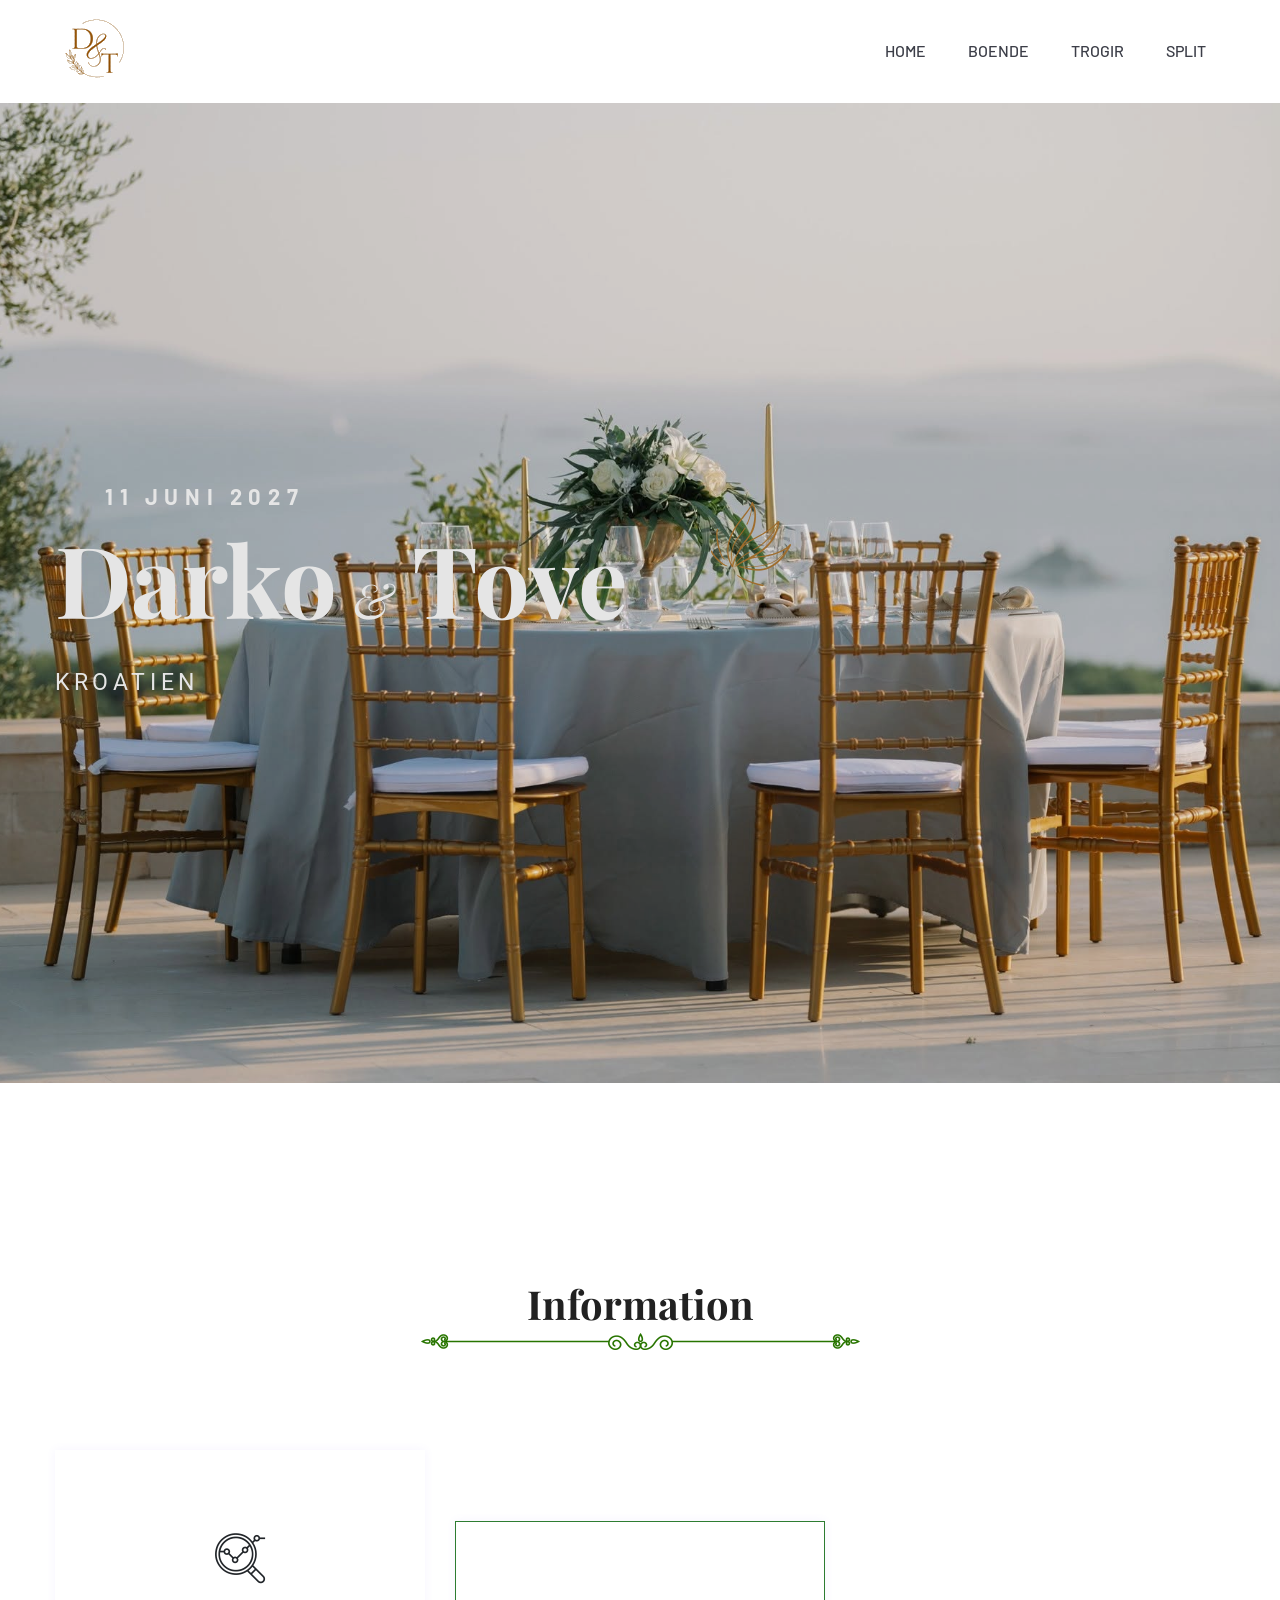
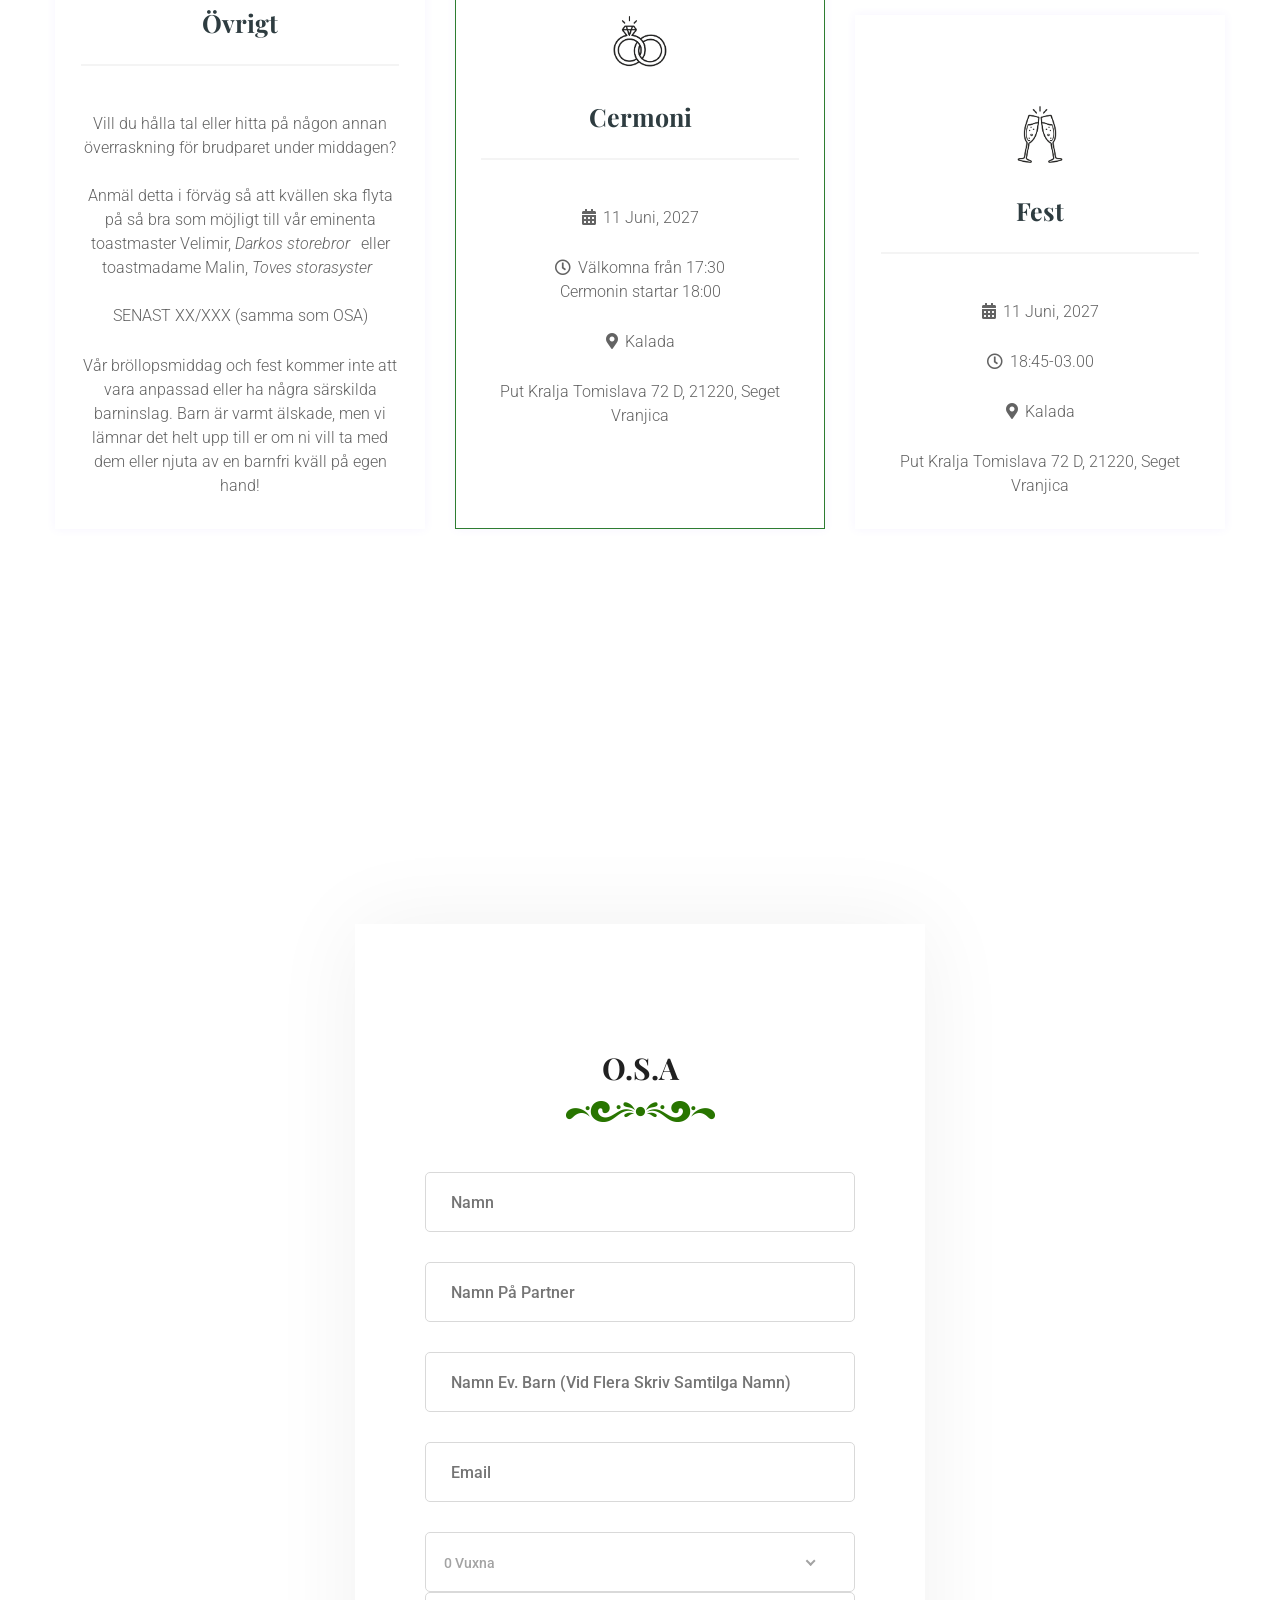
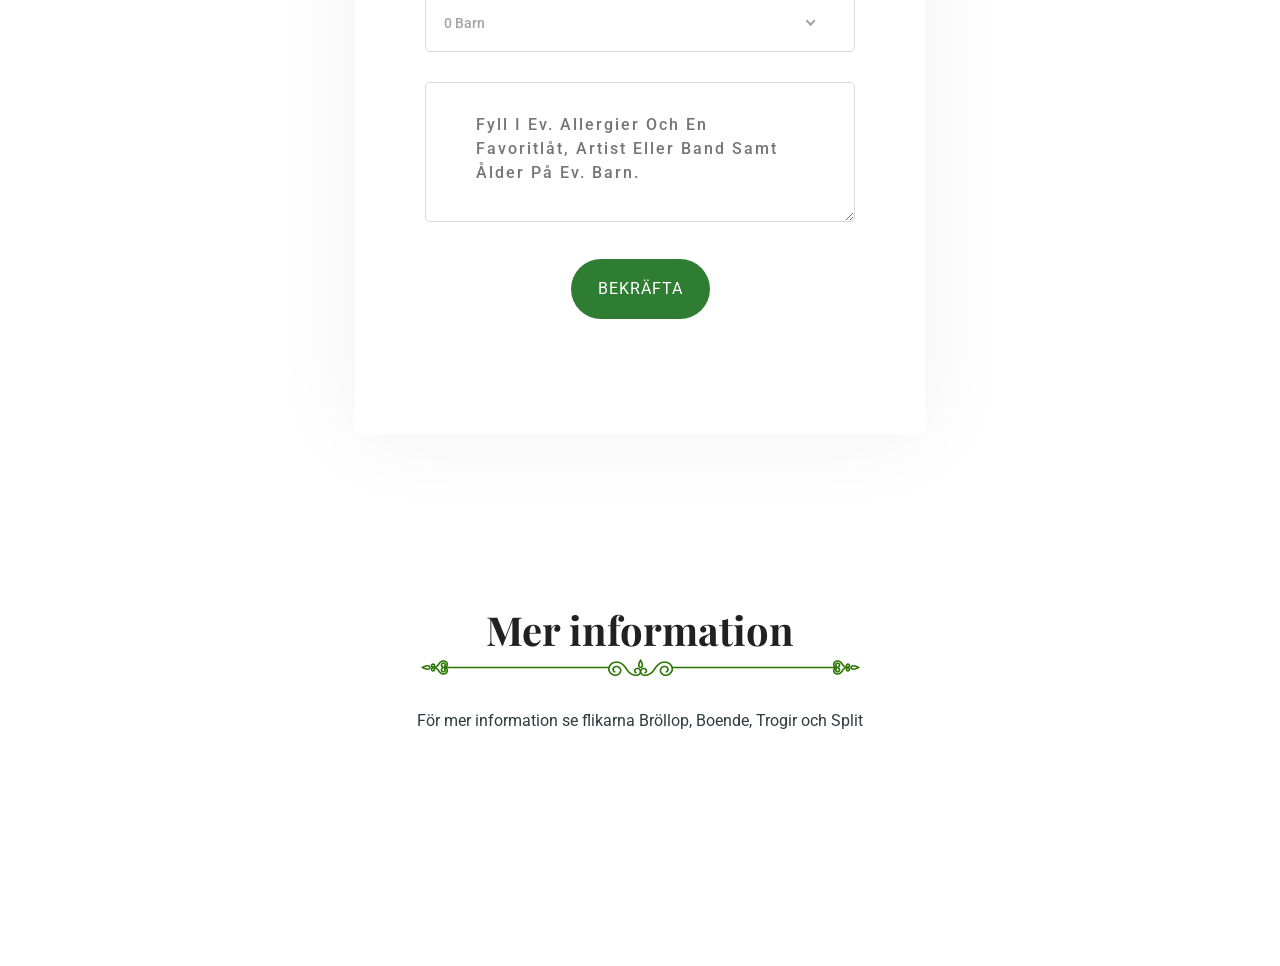
==== commit fa92276c: "Update index.html" ====
--- a/index.html
+++ b/index.html
@@ -119,7 +119,7 @@
 
     
     <!--? Services Start -->
-    <section class="pricing-card-area section-padding30 section-bg" data-background="assets/img/gallery/section_bg1.png">
+    <section class="pricing-card-area section-padding30 section-bg" data-background="">
         <div class="container">
                 <!-- Section Tittle -->
                 <div class="row d-flex justify-content-center">
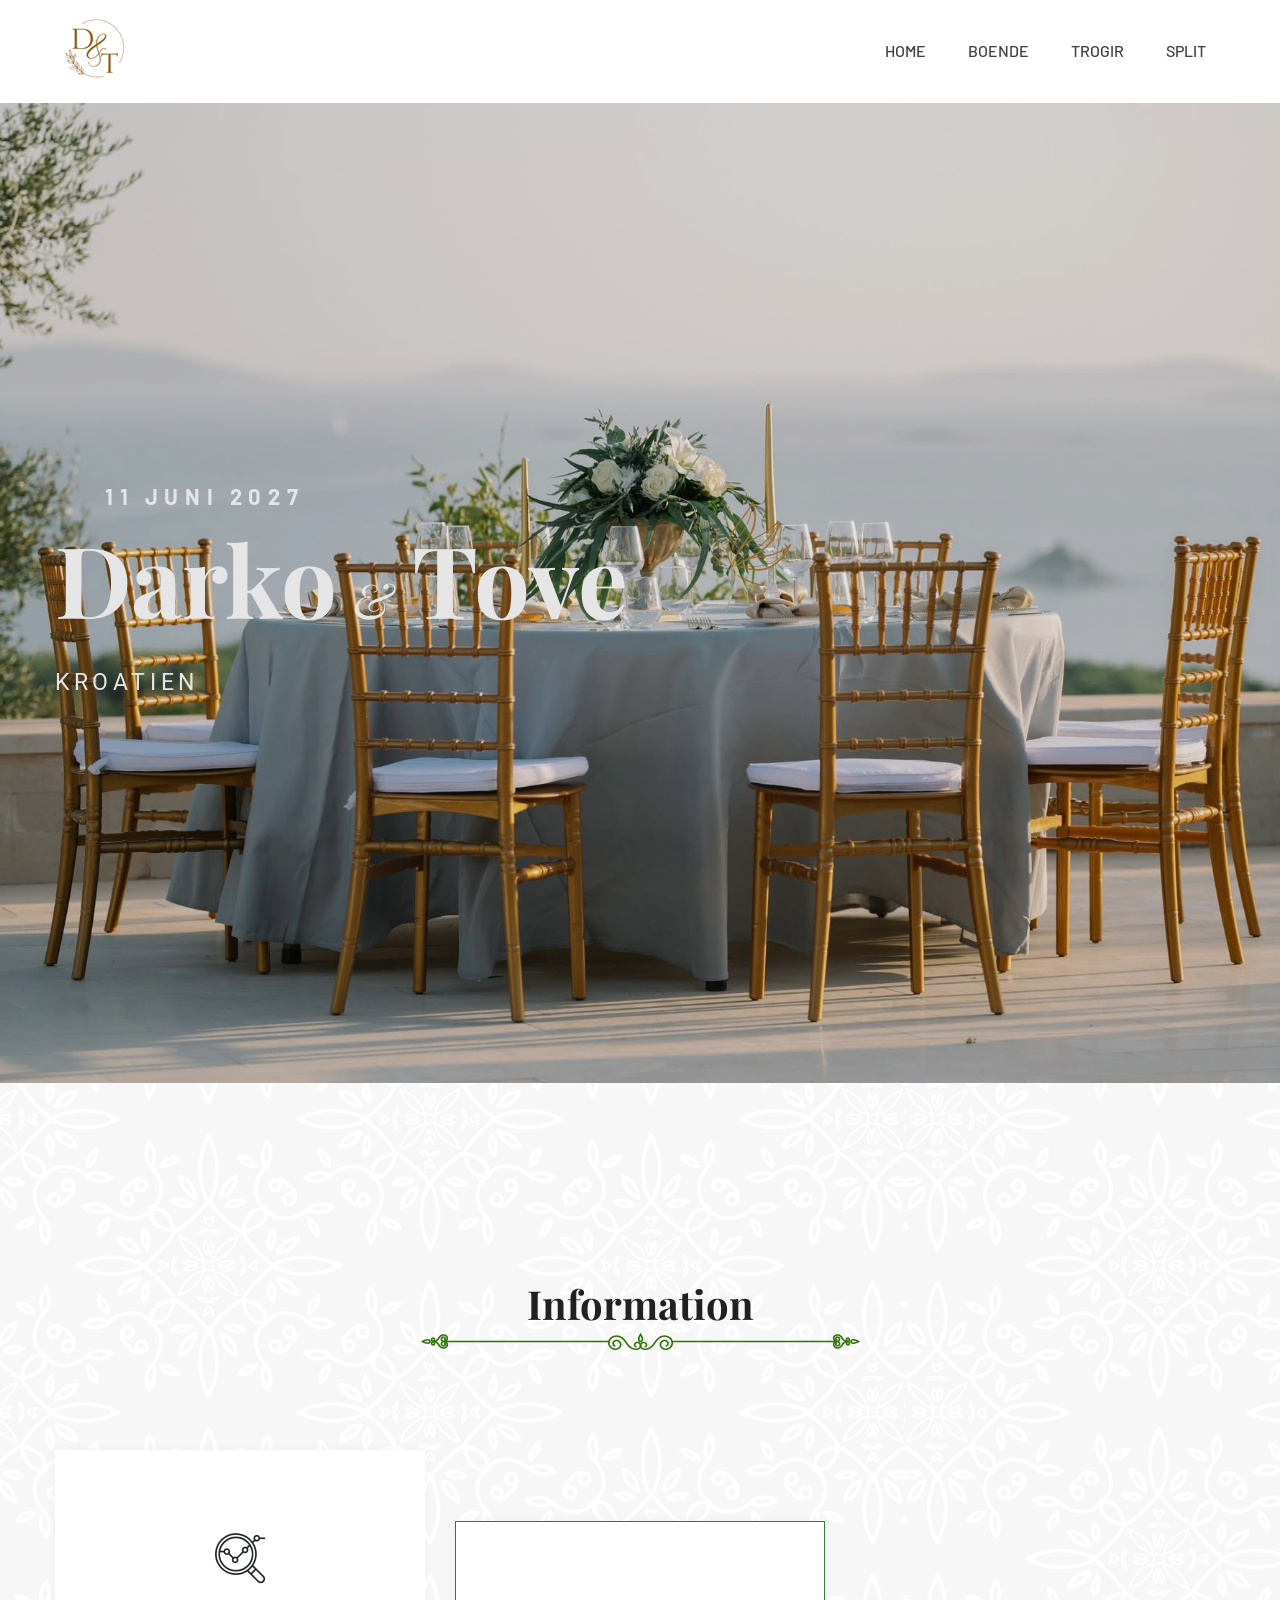
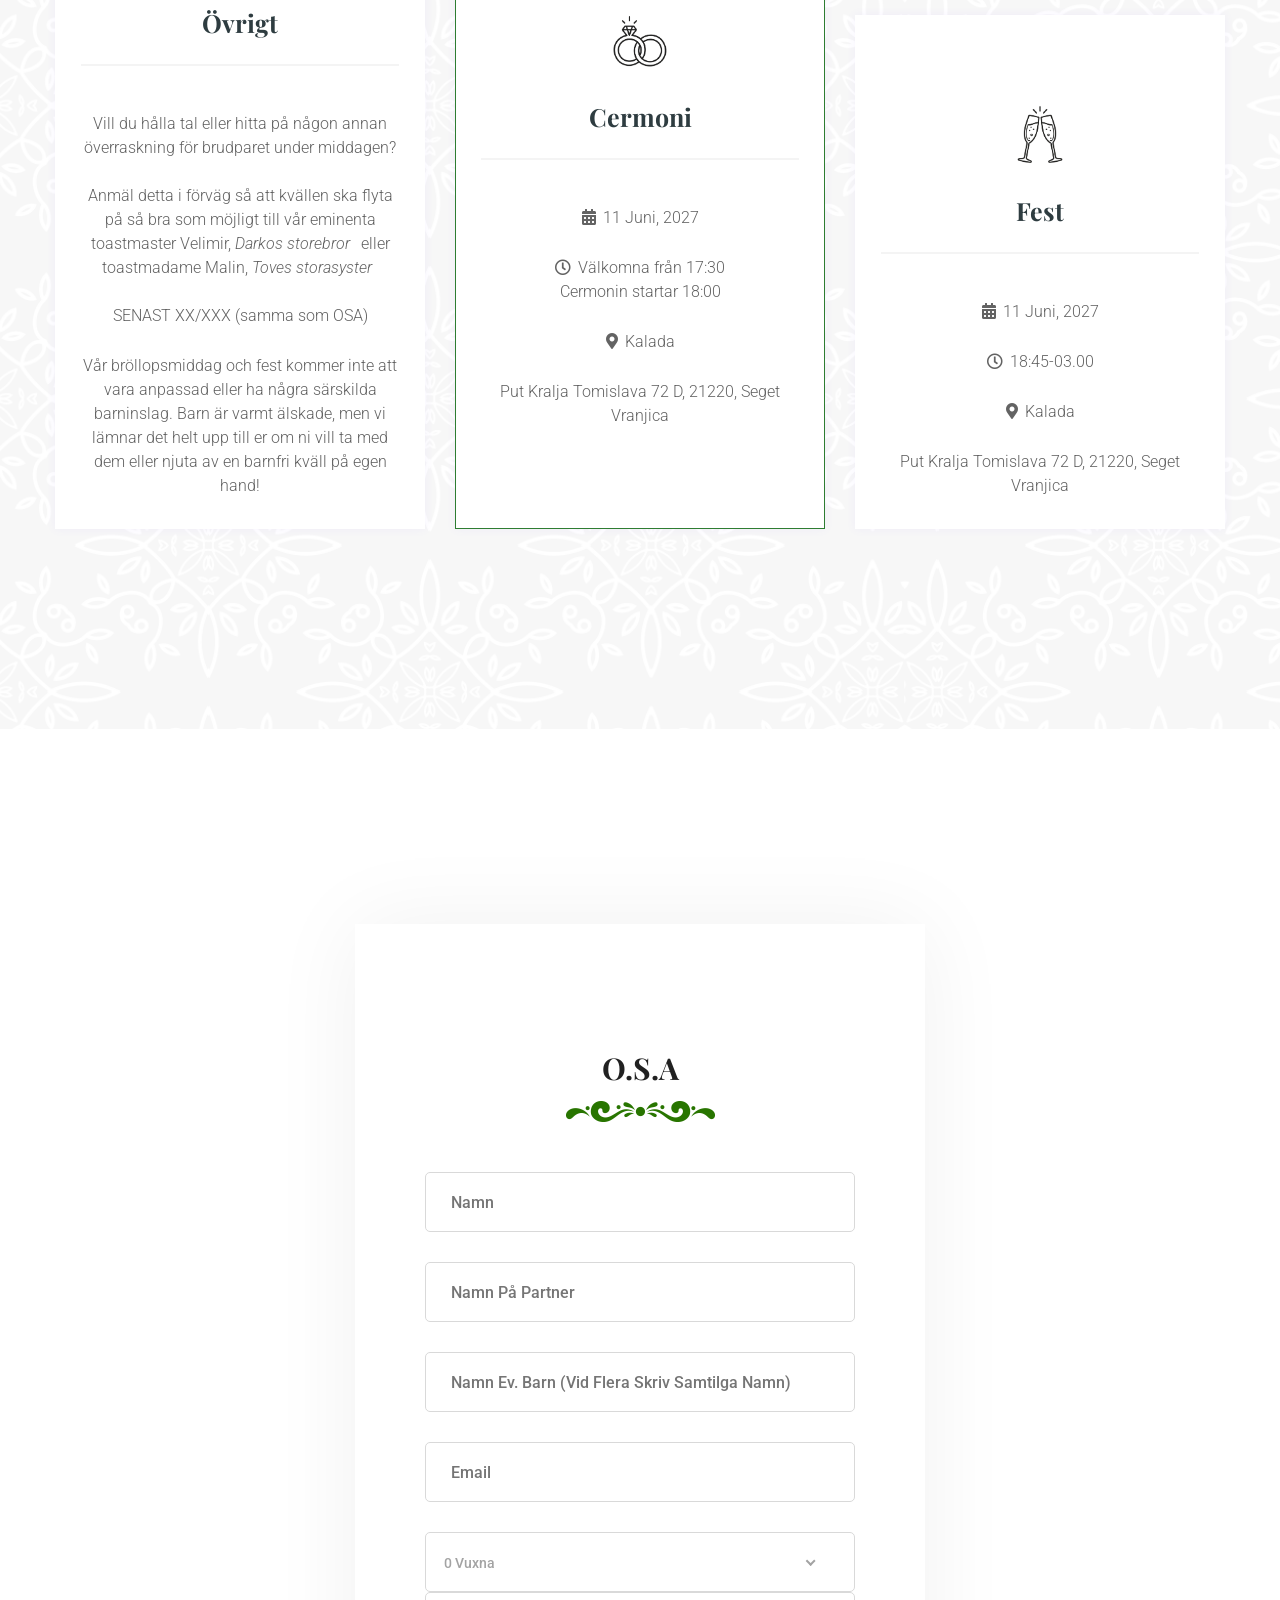
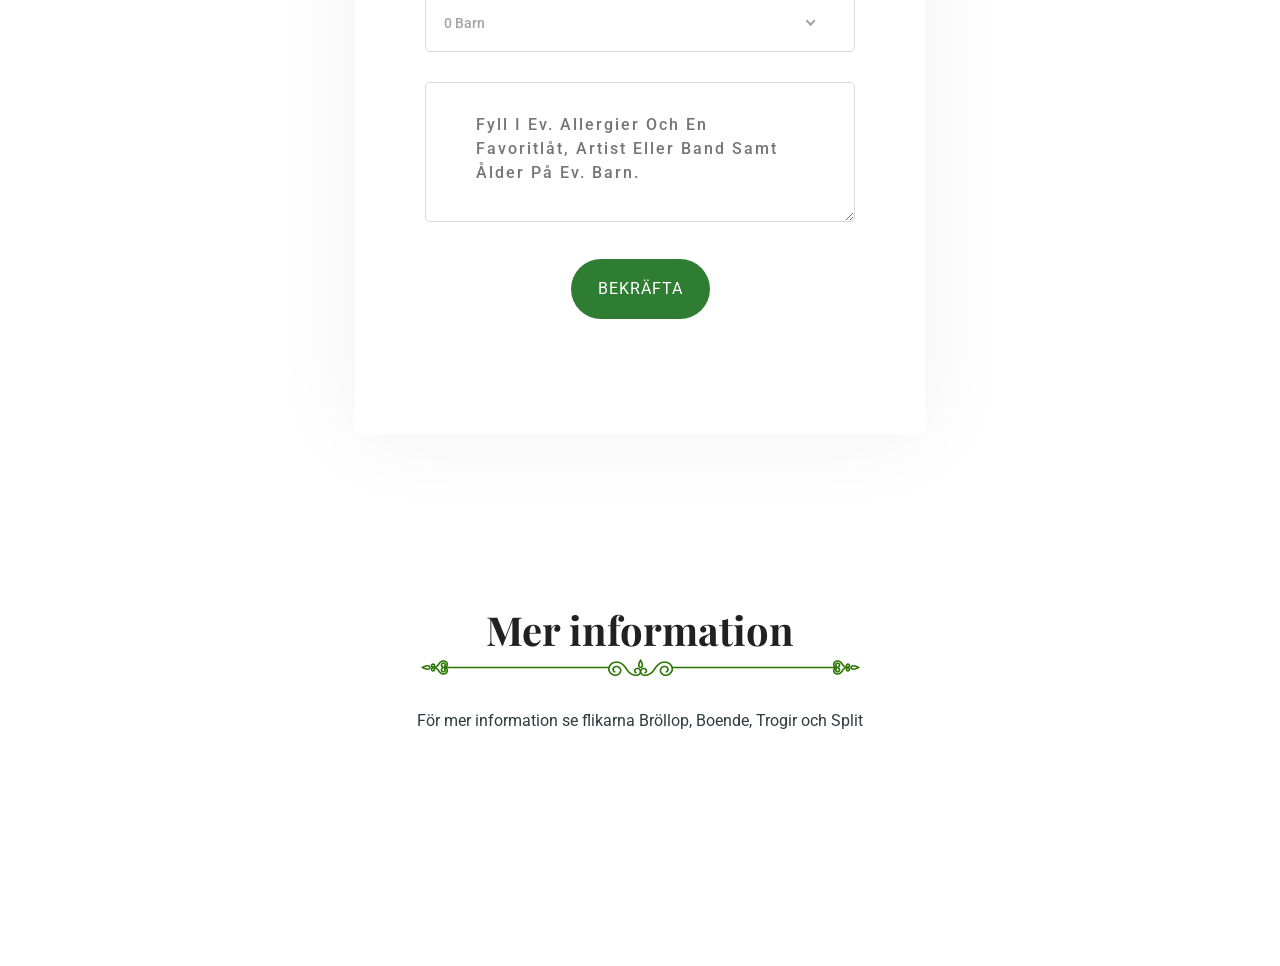
==== commit 4831dd3d: "Update index.html" ====
--- a/index.html
+++ b/index.html
@@ -119,7 +119,7 @@
 
     
     <!--? Services Start -->
-    <section class="pricing-card-area section-padding30 section-bg" data-background="">
+    <section class="pricing-card-area section-padding30 section-bg" data-background="assets/img/gallery/section_bg1.png">
         <div class="container">
                 <!-- Section Tittle -->
                 <div class="row d-flex justify-content-center">
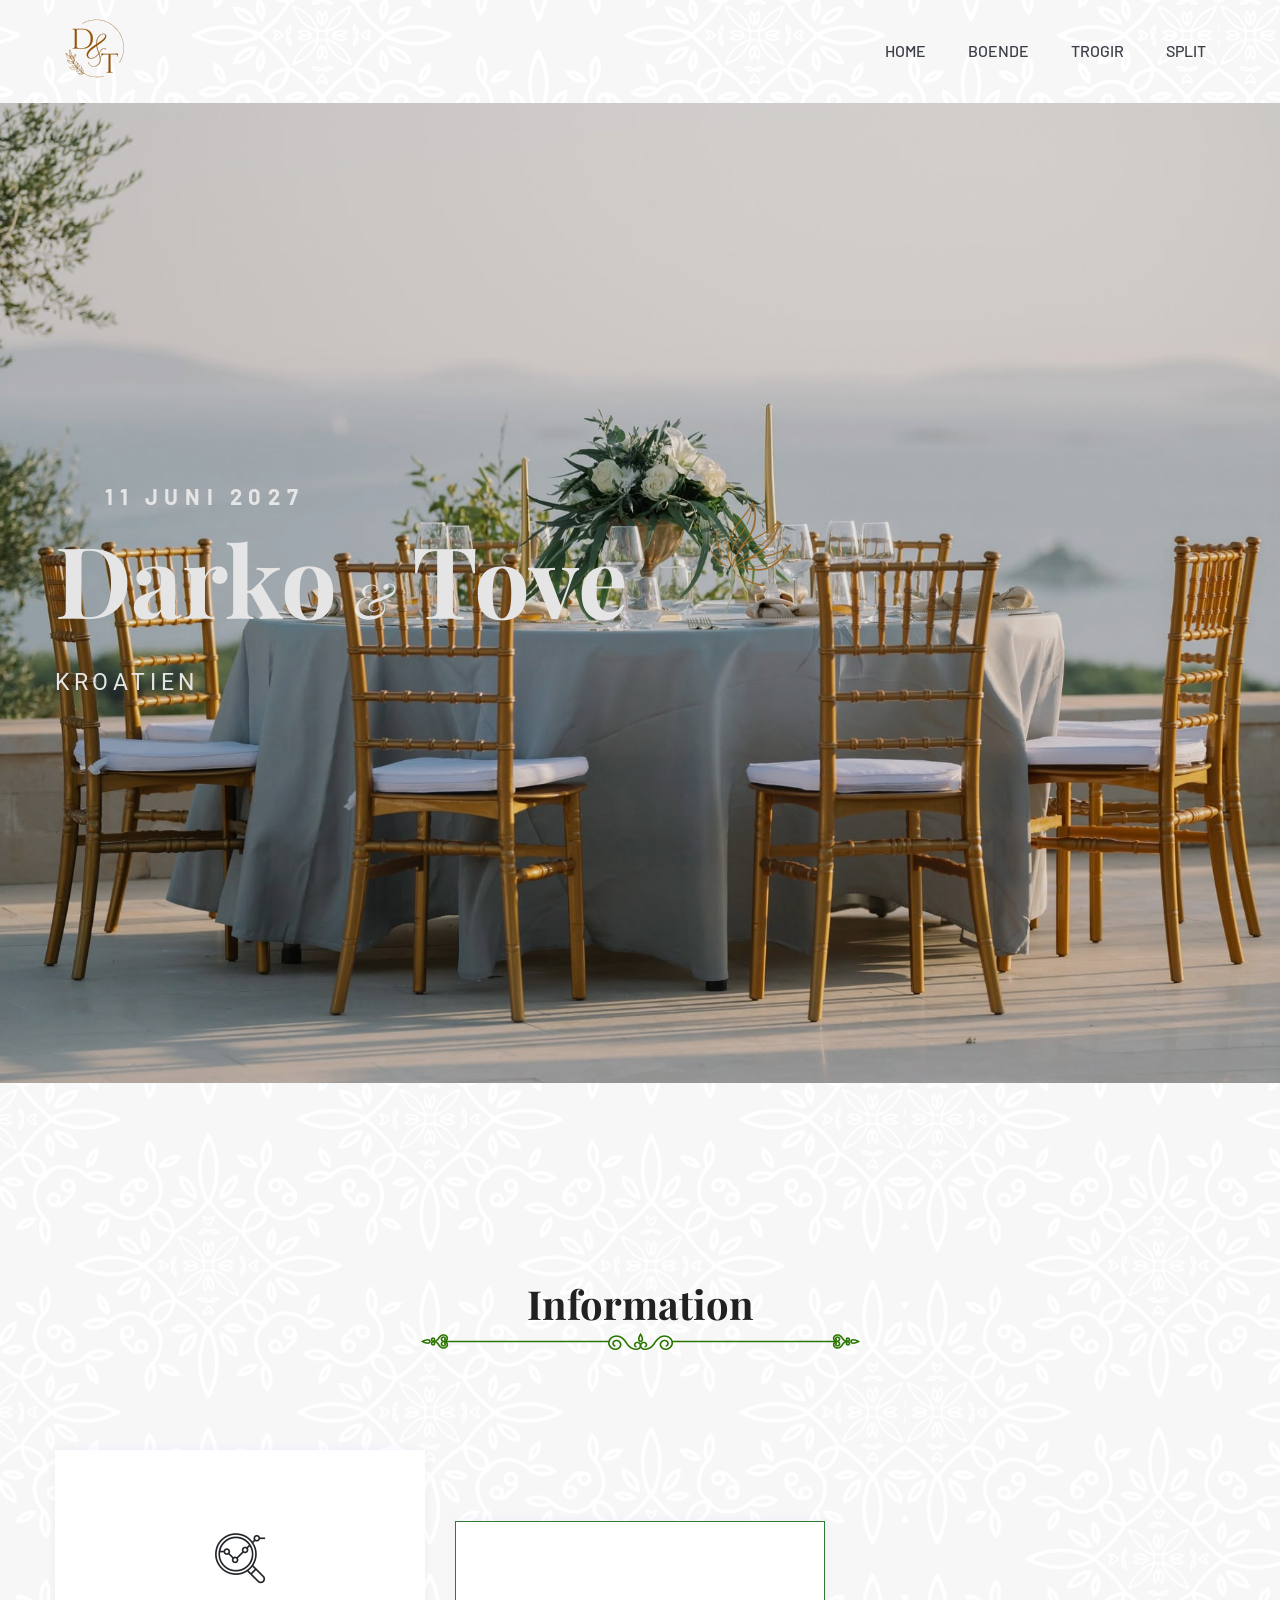
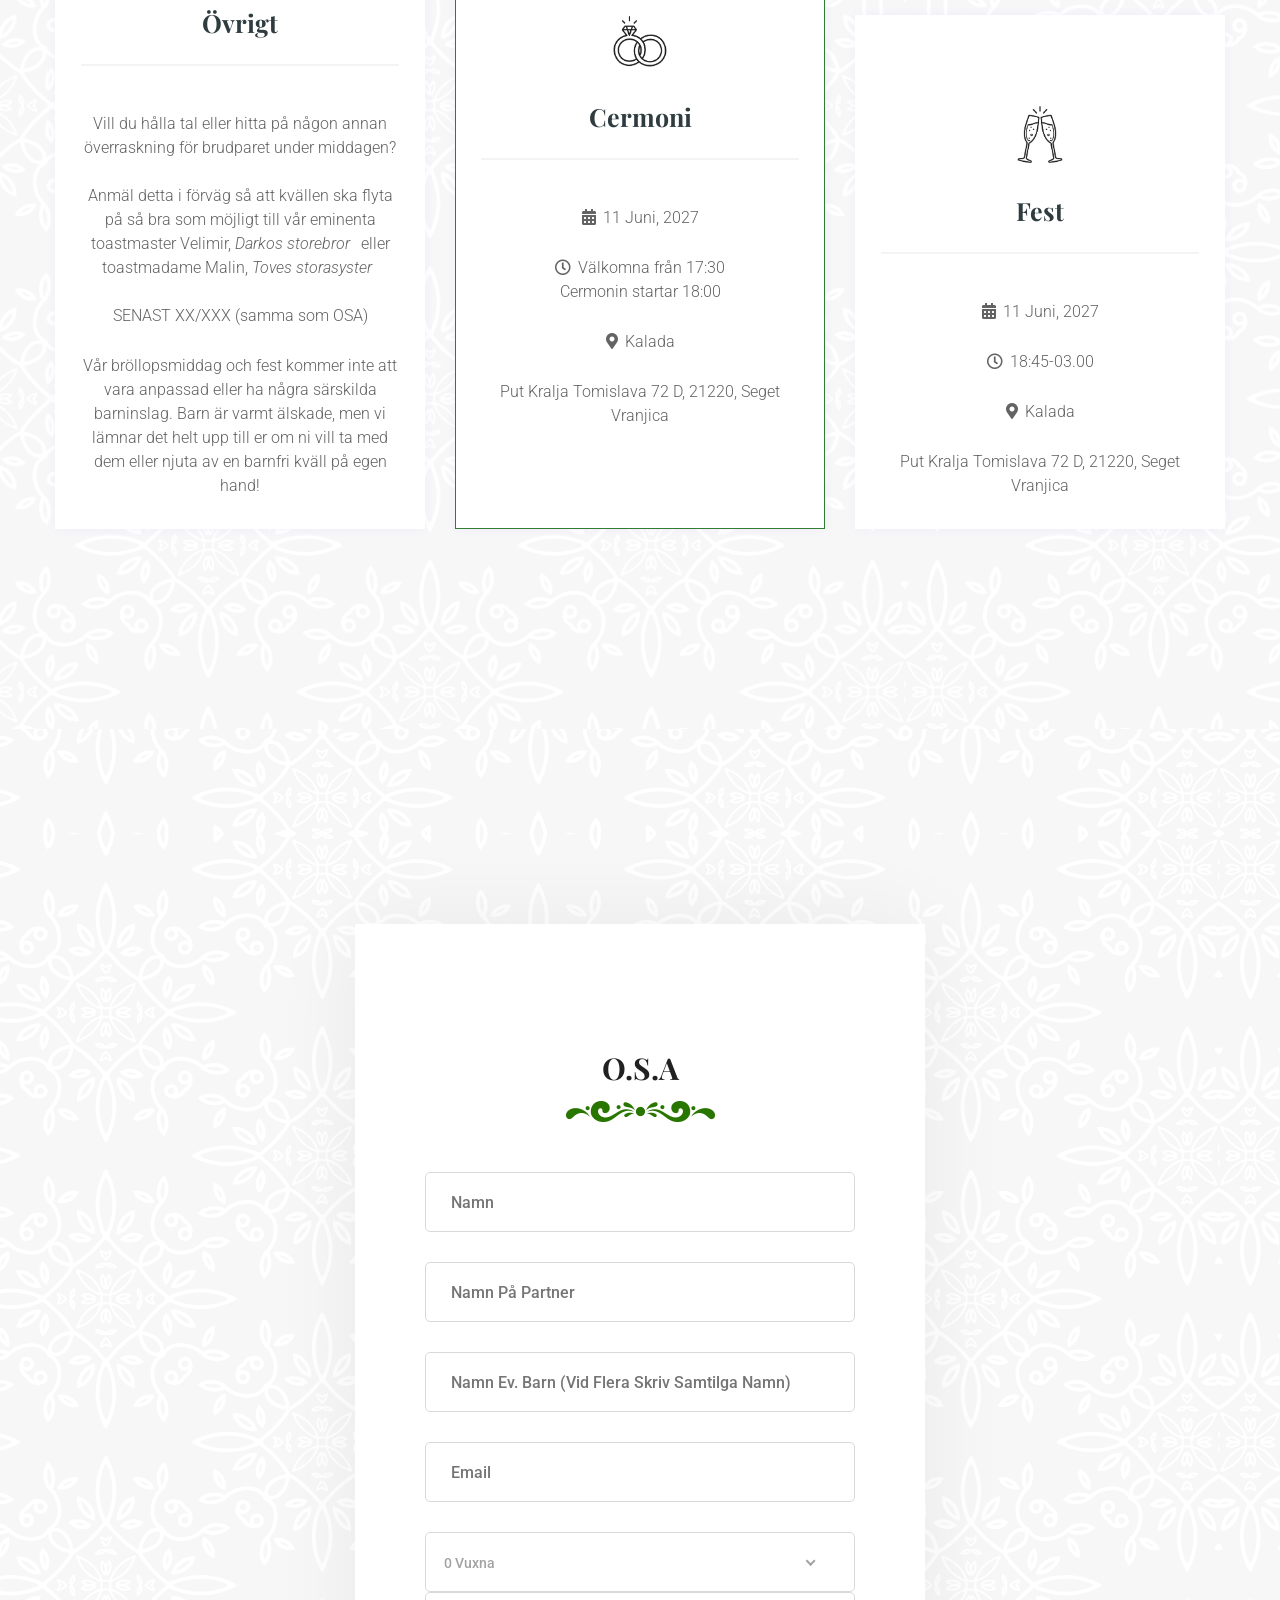
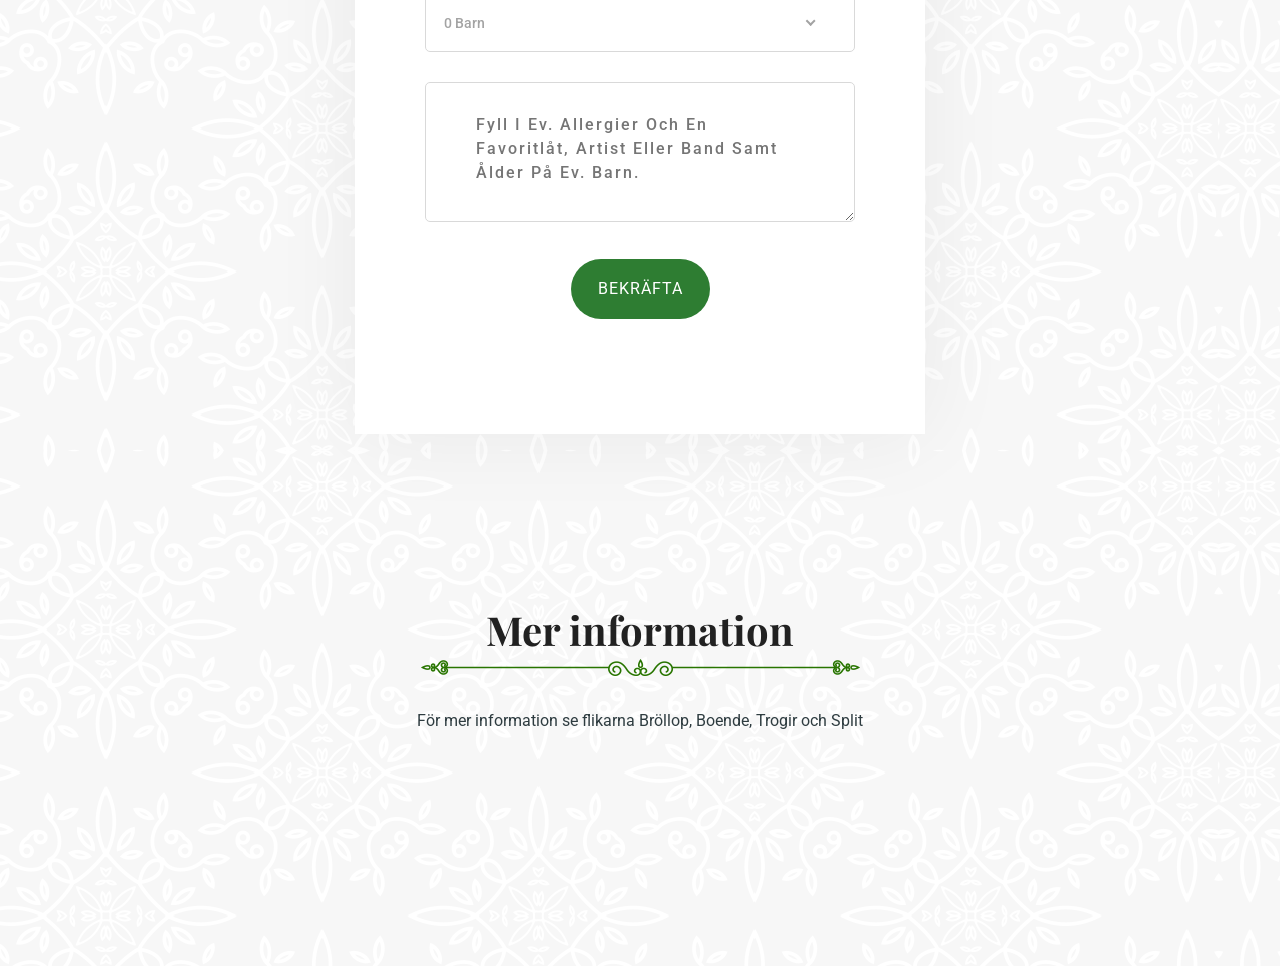
==== commit f60eb25c: "Update index.html" ====
--- a/index.html
+++ b/index.html
@@ -588,6 +588,9 @@
     <script src="./assets/js/main.js"></script>
 
             <style>
+                body{
+    background:url('assets/img/gallery/section_bg1.png') repeat;
+}
 .pricing-card-area .single-card.active,
 .pricing-card-area .single-card:hover{
     border-color:#2E7D32 !important;
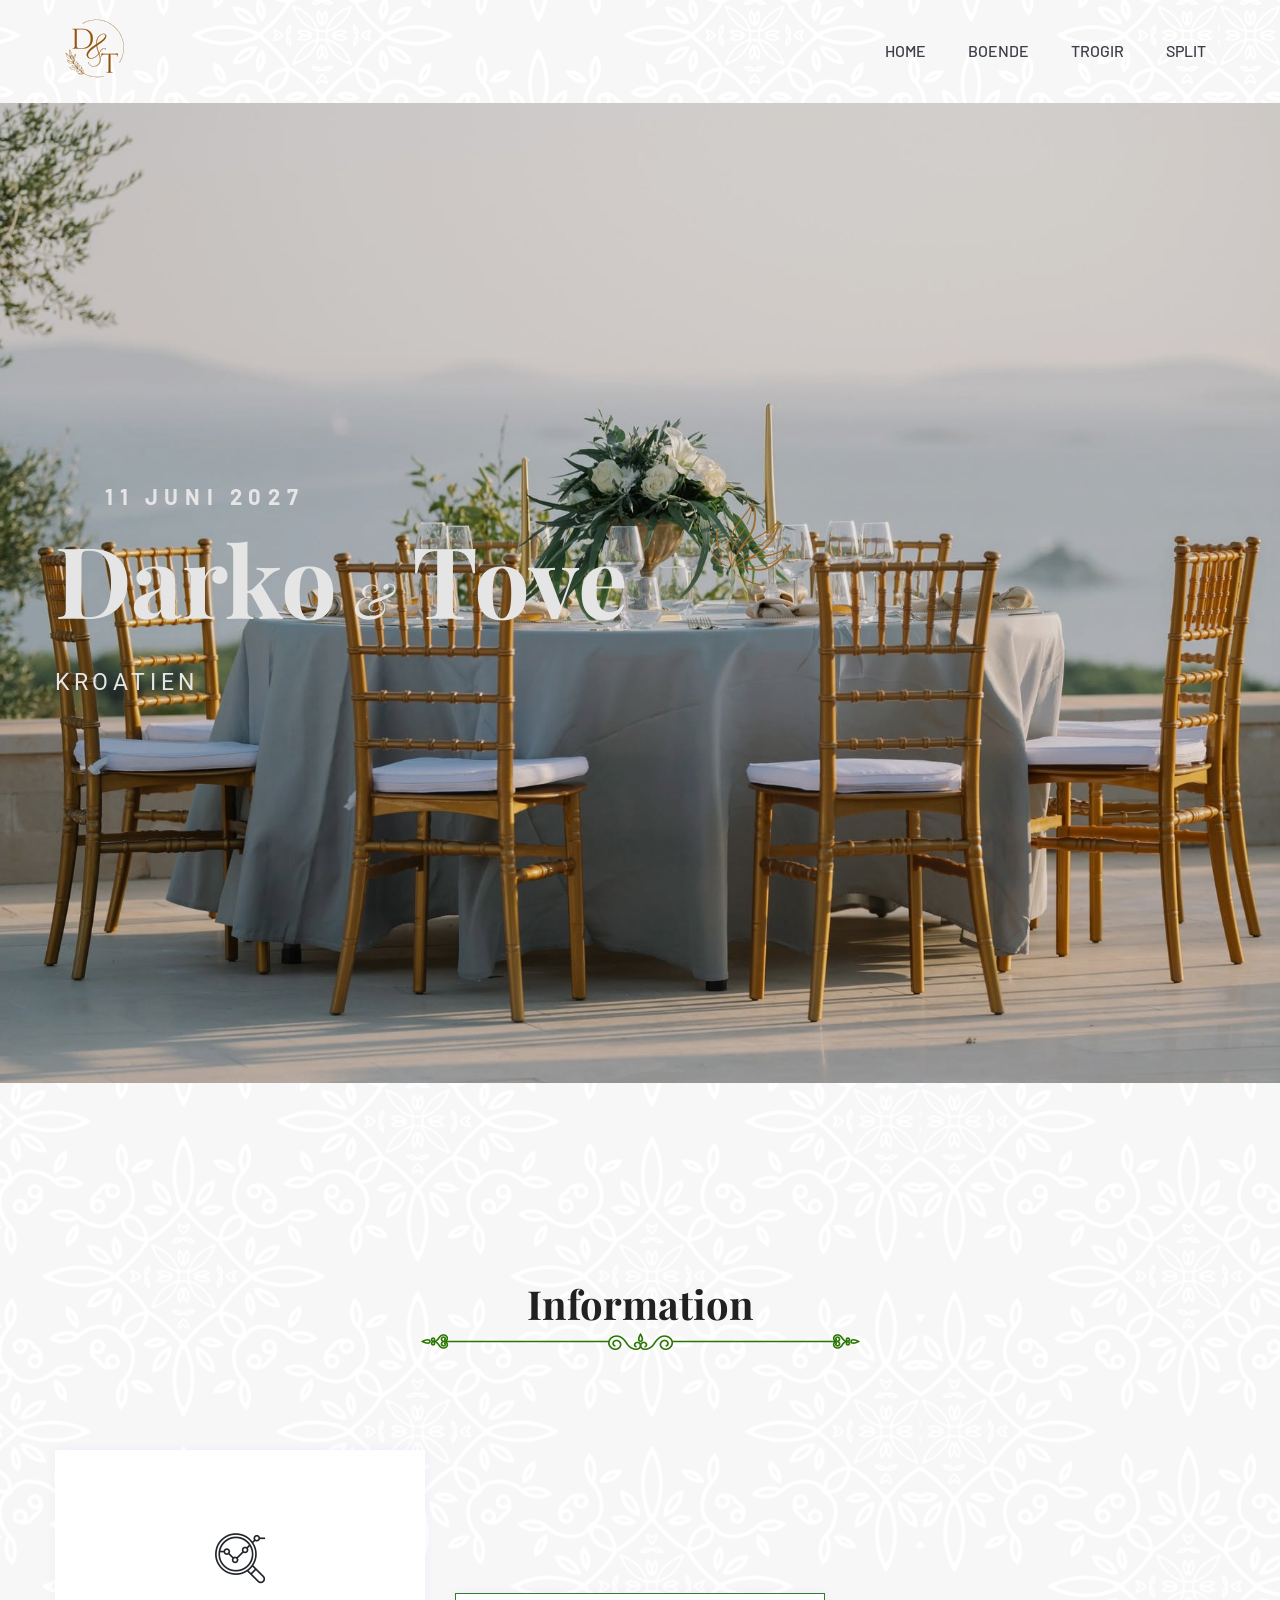
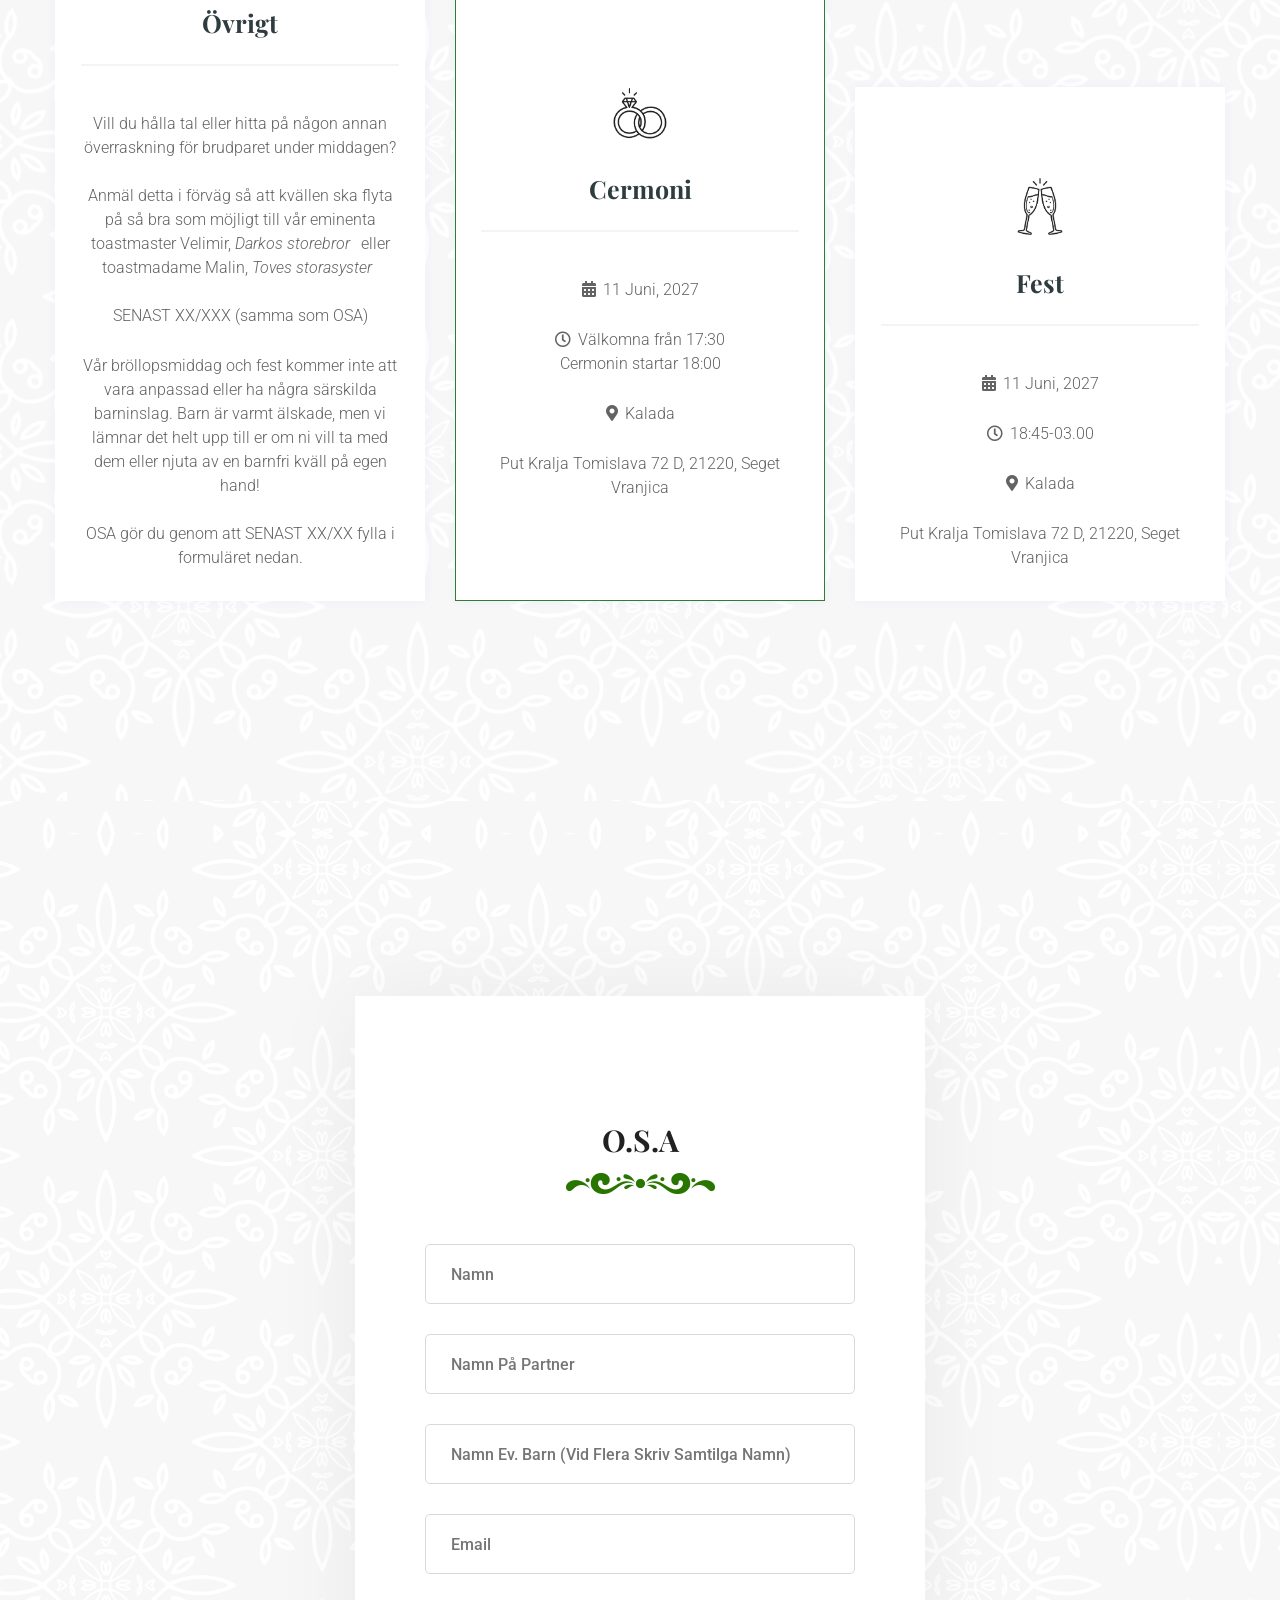
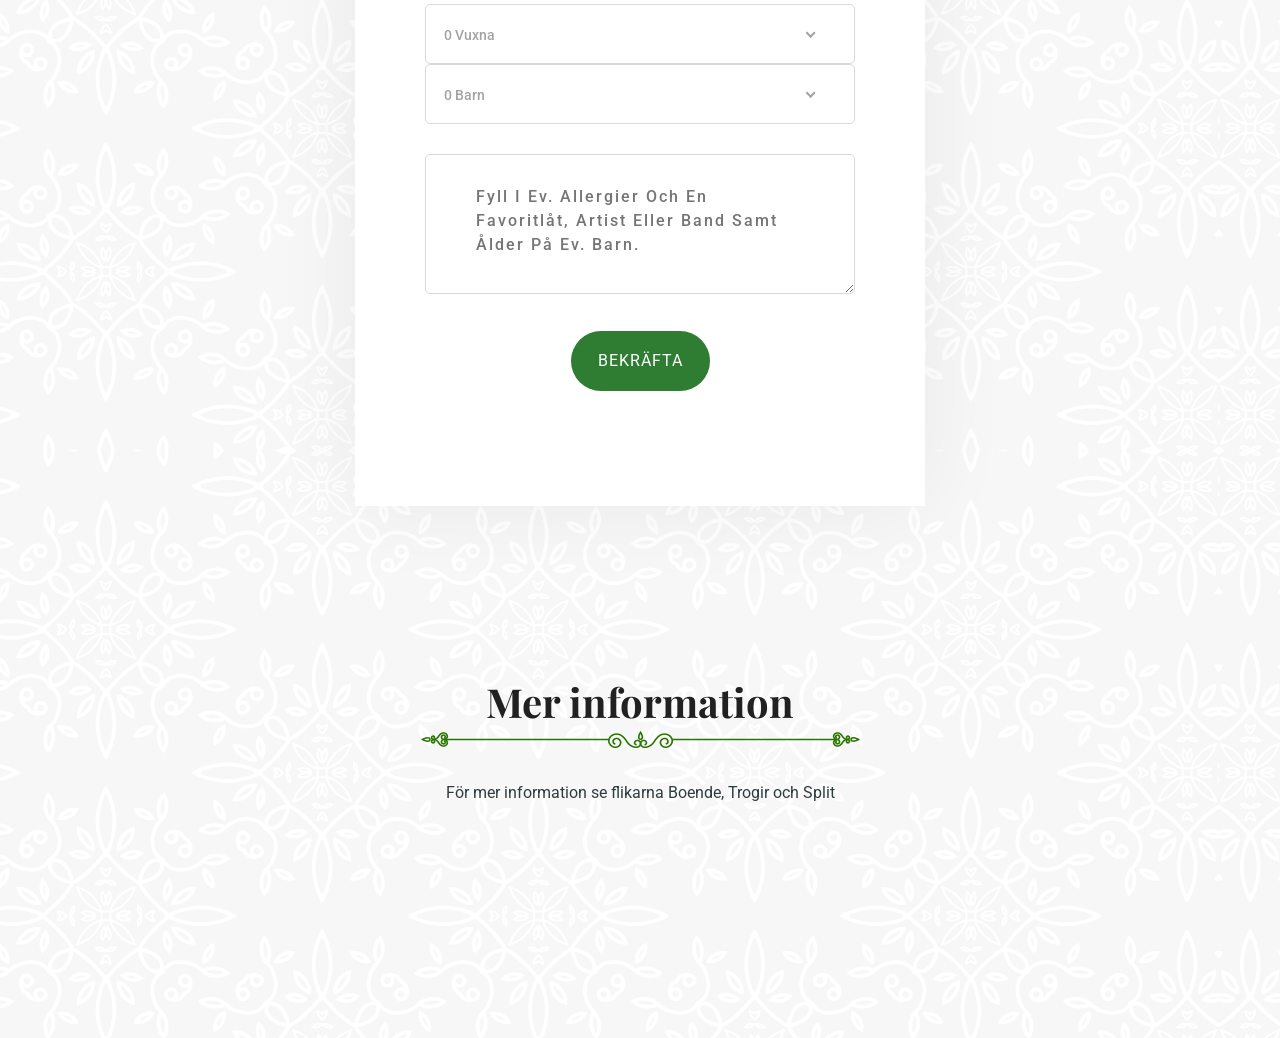
==== commit fbe72032: "Update index.html" ====
--- a/index.html
+++ b/index.html
@@ -150,7 +150,7 @@
                                 <li><i class="far fa-clock"></i>17:30</li>
                                 <li><i class="fas fa-map-marker-alt"></i>Kalada</li>
                                 -->
-                                <li>Vår bröllopsmiddag och fest kommer inte att vara anpassad eller ha några särskilda barninslag. Barn är varmt älskade, men vi lämnar det helt upp till er om ni vill ta med dem eller njuta av en barnfri kväll på egen hand!</li>
+                                <li>Vår bröllopsmiddag och fest kommer inte att vara anpassad eller ha några särskilda barninslag. Barn är varmt älskade, men vi lämnar det helt upp till er om ni vill ta med dem eller njuta av en barnfri kväll på egen hand!<br><br>OSA gör du genom att SENAST XX/XX fylla i formuläret nedan.  </li>
                                 
                             </ul>
                         </div>
@@ -433,7 +433,7 @@
                     <div class="section-tittle text-center mb-80">
                         <h2>Mer information</h2>
                         <img src="assets/img/gallery/tittle_img.png" alt="">
-                        <p>För mer information se flikarna Bröllop, Boende, Trogir och Split </p>
+                        <p>För mer information se flikarna Boende, Trogir och Split </p>
                     </div>
                 </div>
             </div>
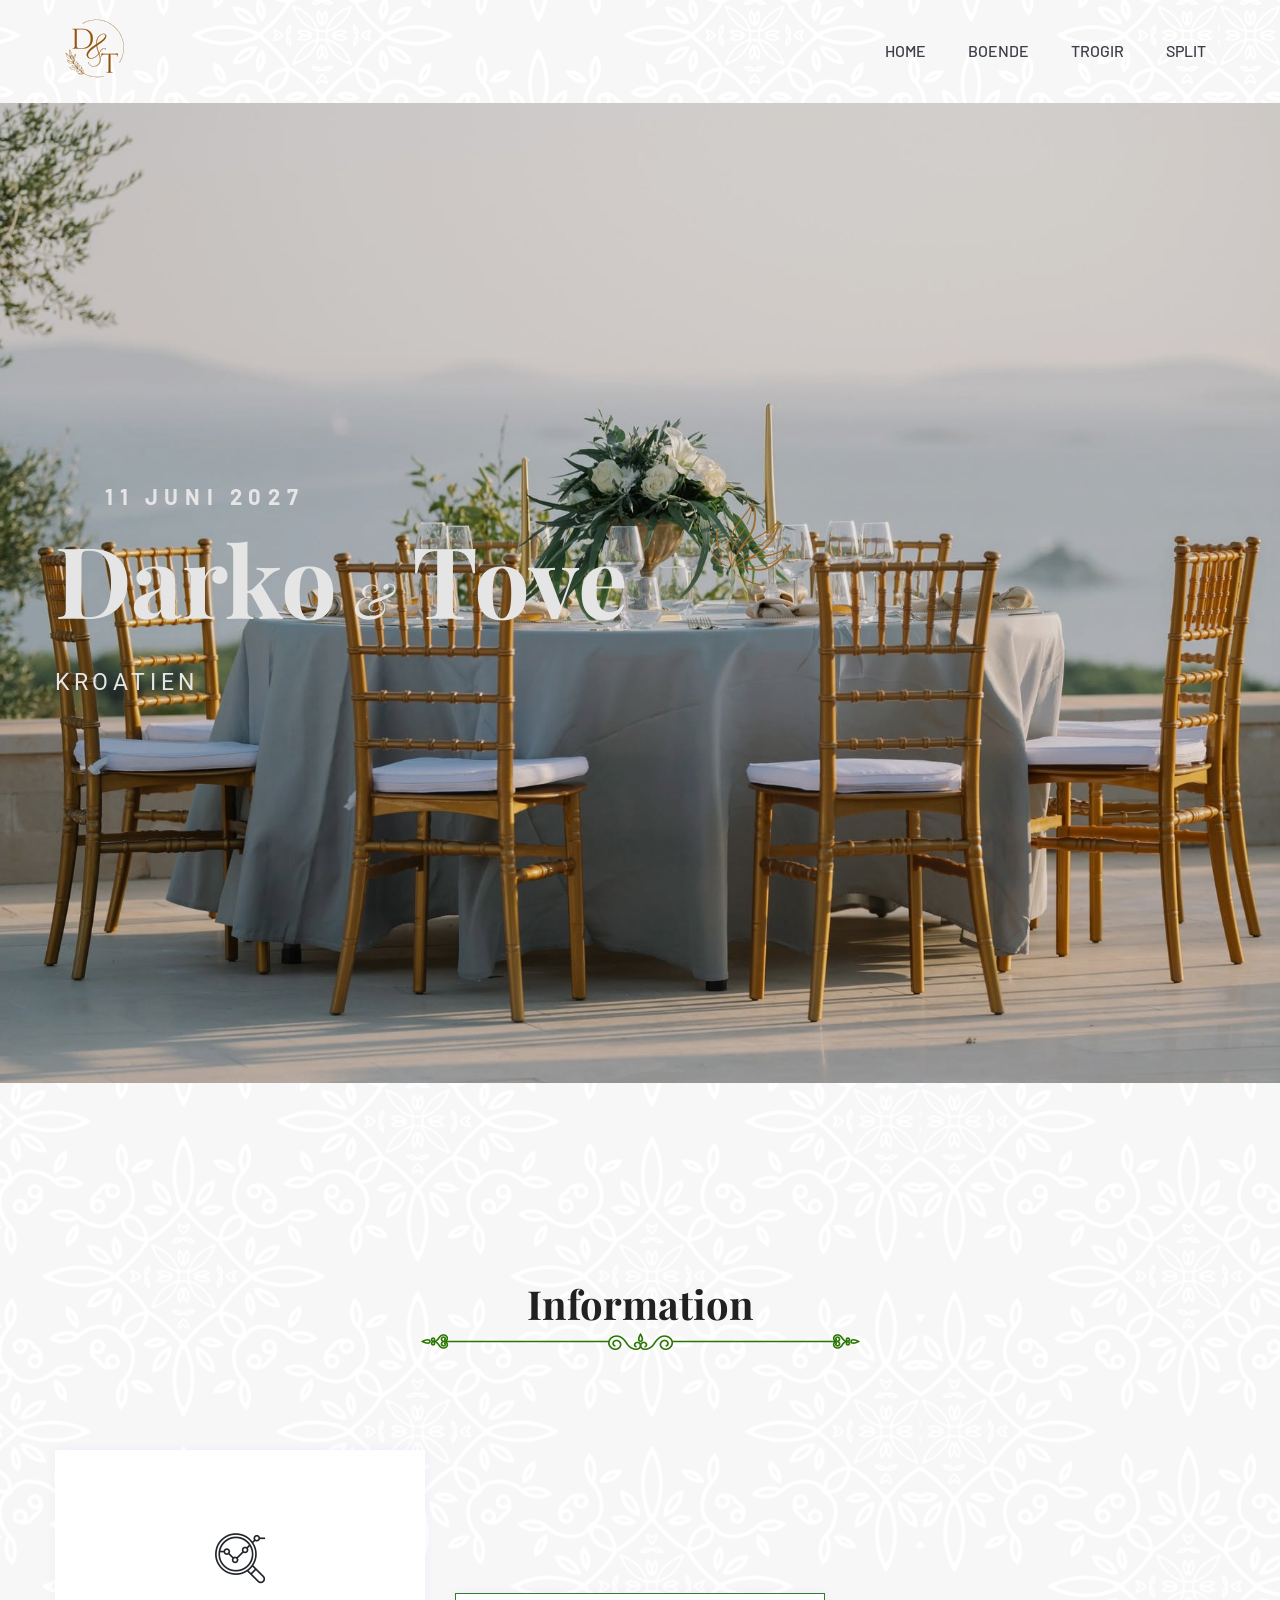
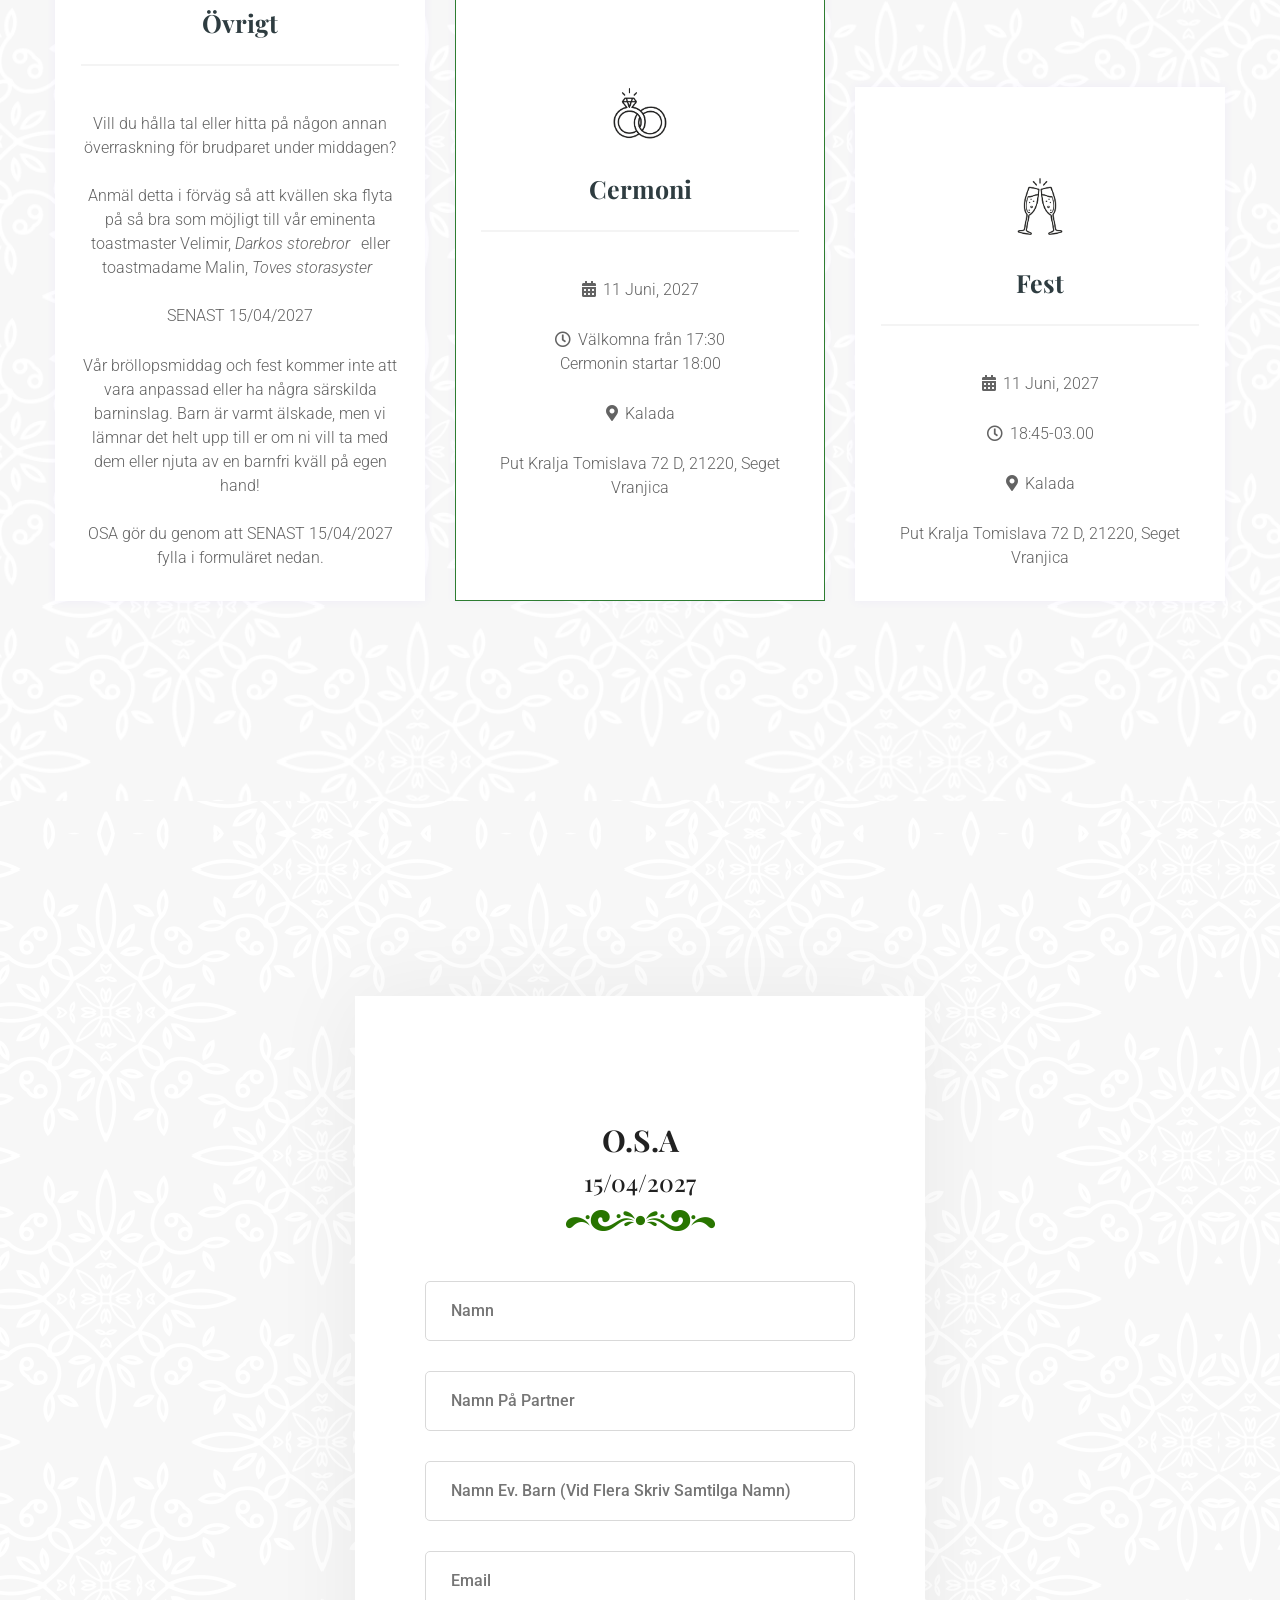
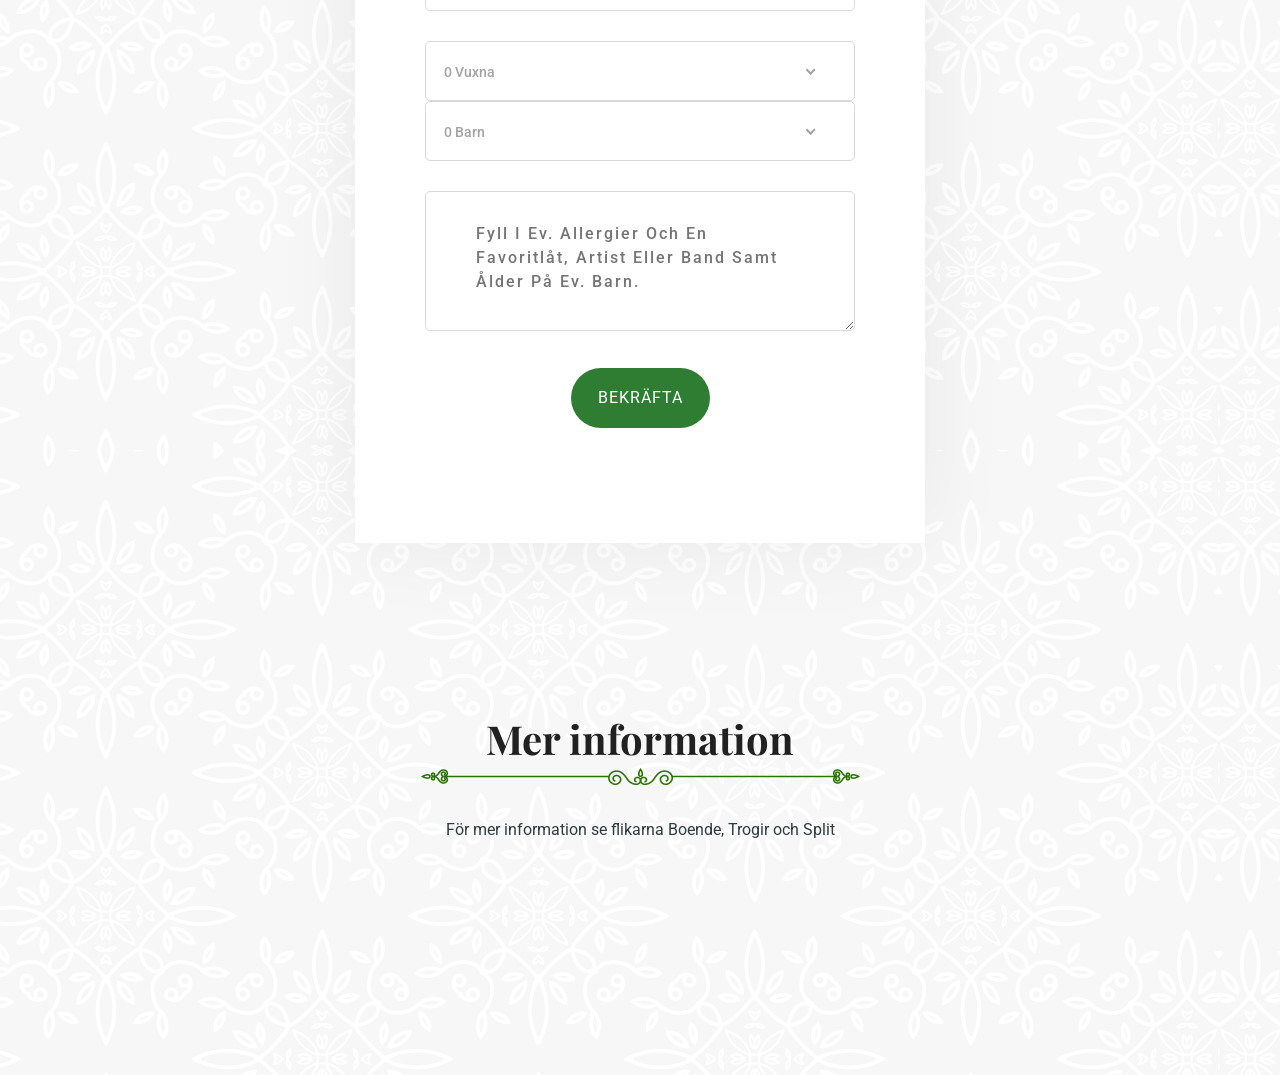
==== commit e8d450f0: "Update index.html" ====
--- a/index.html
+++ b/index.html
@@ -142,7 +142,7 @@
                         </div>
                         <div class="card-bottom">
                             <ul>
-                                <li>Vill du hålla tal eller hitta på någon annan överraskning för brudparet under middagen? <br><br> Anmäl detta i förväg så att kvällen ska flyta på så bra som möjligt till vår eminenta toastmaster Velimir, <i>Darkos storebror</i> eller toastmadame Malin, <i>Toves storasyster</i> <br><br> SENAST XX/XXX (samma som OSA)</li>
+                                <li>Vill du hålla tal eller hitta på någon annan överraskning för brudparet under middagen? <br><br> Anmäl detta i förväg så att kvällen ska flyta på så bra som möjligt till vår eminenta toastmaster Velimir, <i>Darkos storebror</i> eller toastmadame Malin, <i>Toves storasyster</i> <br><br> SENAST 15/04/2027</li>
                                 <li> </li>
                                 <li> </li>
                                 <!--
@@ -150,7 +150,7 @@
                                 <li><i class="far fa-clock"></i>17:30</li>
                                 <li><i class="fas fa-map-marker-alt"></i>Kalada</li>
                                 -->
-                                <li>Vår bröllopsmiddag och fest kommer inte att vara anpassad eller ha några särskilda barninslag. Barn är varmt älskade, men vi lämnar det helt upp till er om ni vill ta med dem eller njuta av en barnfri kväll på egen hand!<br><br>OSA gör du genom att SENAST XX/XX fylla i formuläret nedan.  </li>
+                                <li>Vår bröllopsmiddag och fest kommer inte att vara anpassad eller ha några särskilda barninslag. Barn är varmt älskade, men vi lämnar det helt upp till er om ni vill ta med dem eller njuta av en barnfri kväll på egen hand!<br><br>OSA gör du genom att SENAST 15/04/2027 fylla i formuläret nedan.  </li>
                                 
                             </ul>
                         </div>
@@ -344,6 +344,7 @@
                                 <div class="col-lg-12">
                                     <div class="section-tittle tittle-form text-center mb-30">
                                         <h2>O.S.A</h2>
+                                        <h4>15/04/2027</h4>
                                         <img src="assets/img/gallery/tittle_img2.png" alt="">
                                     </div>
                                 </div>
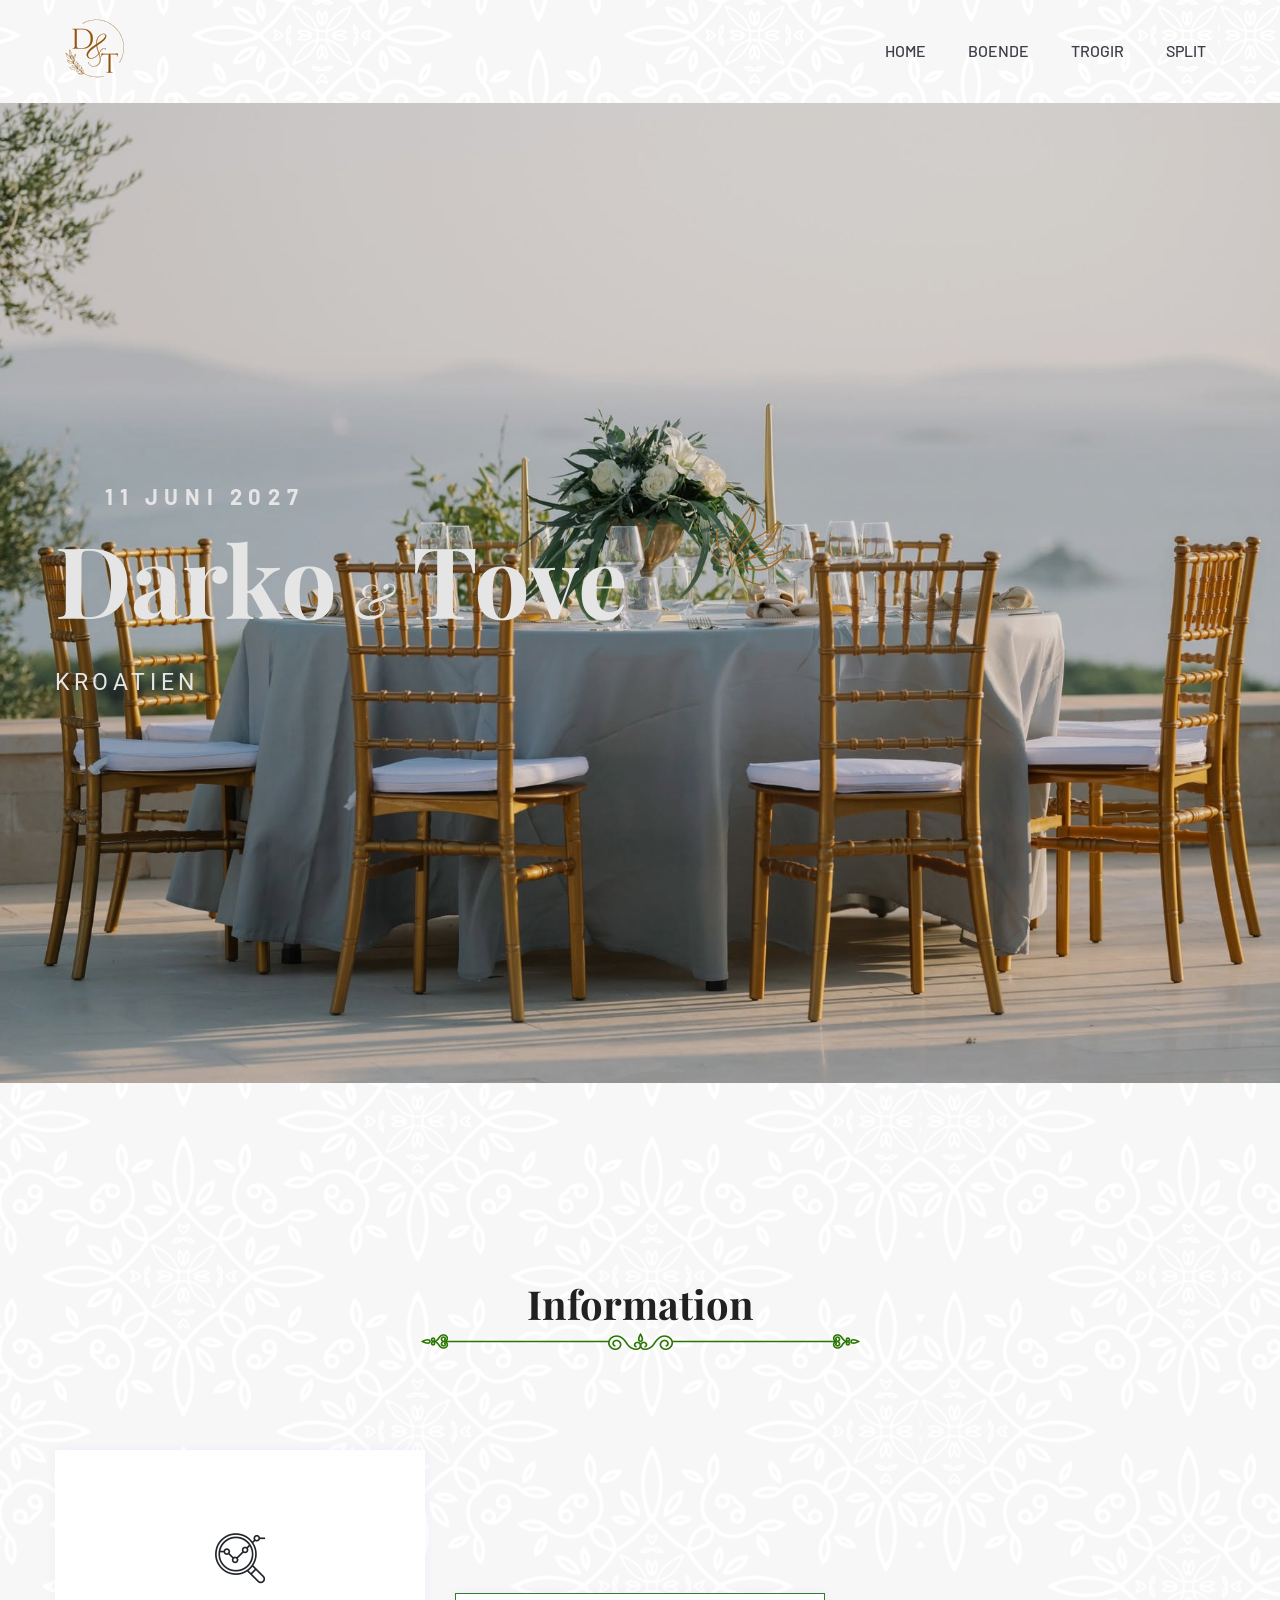
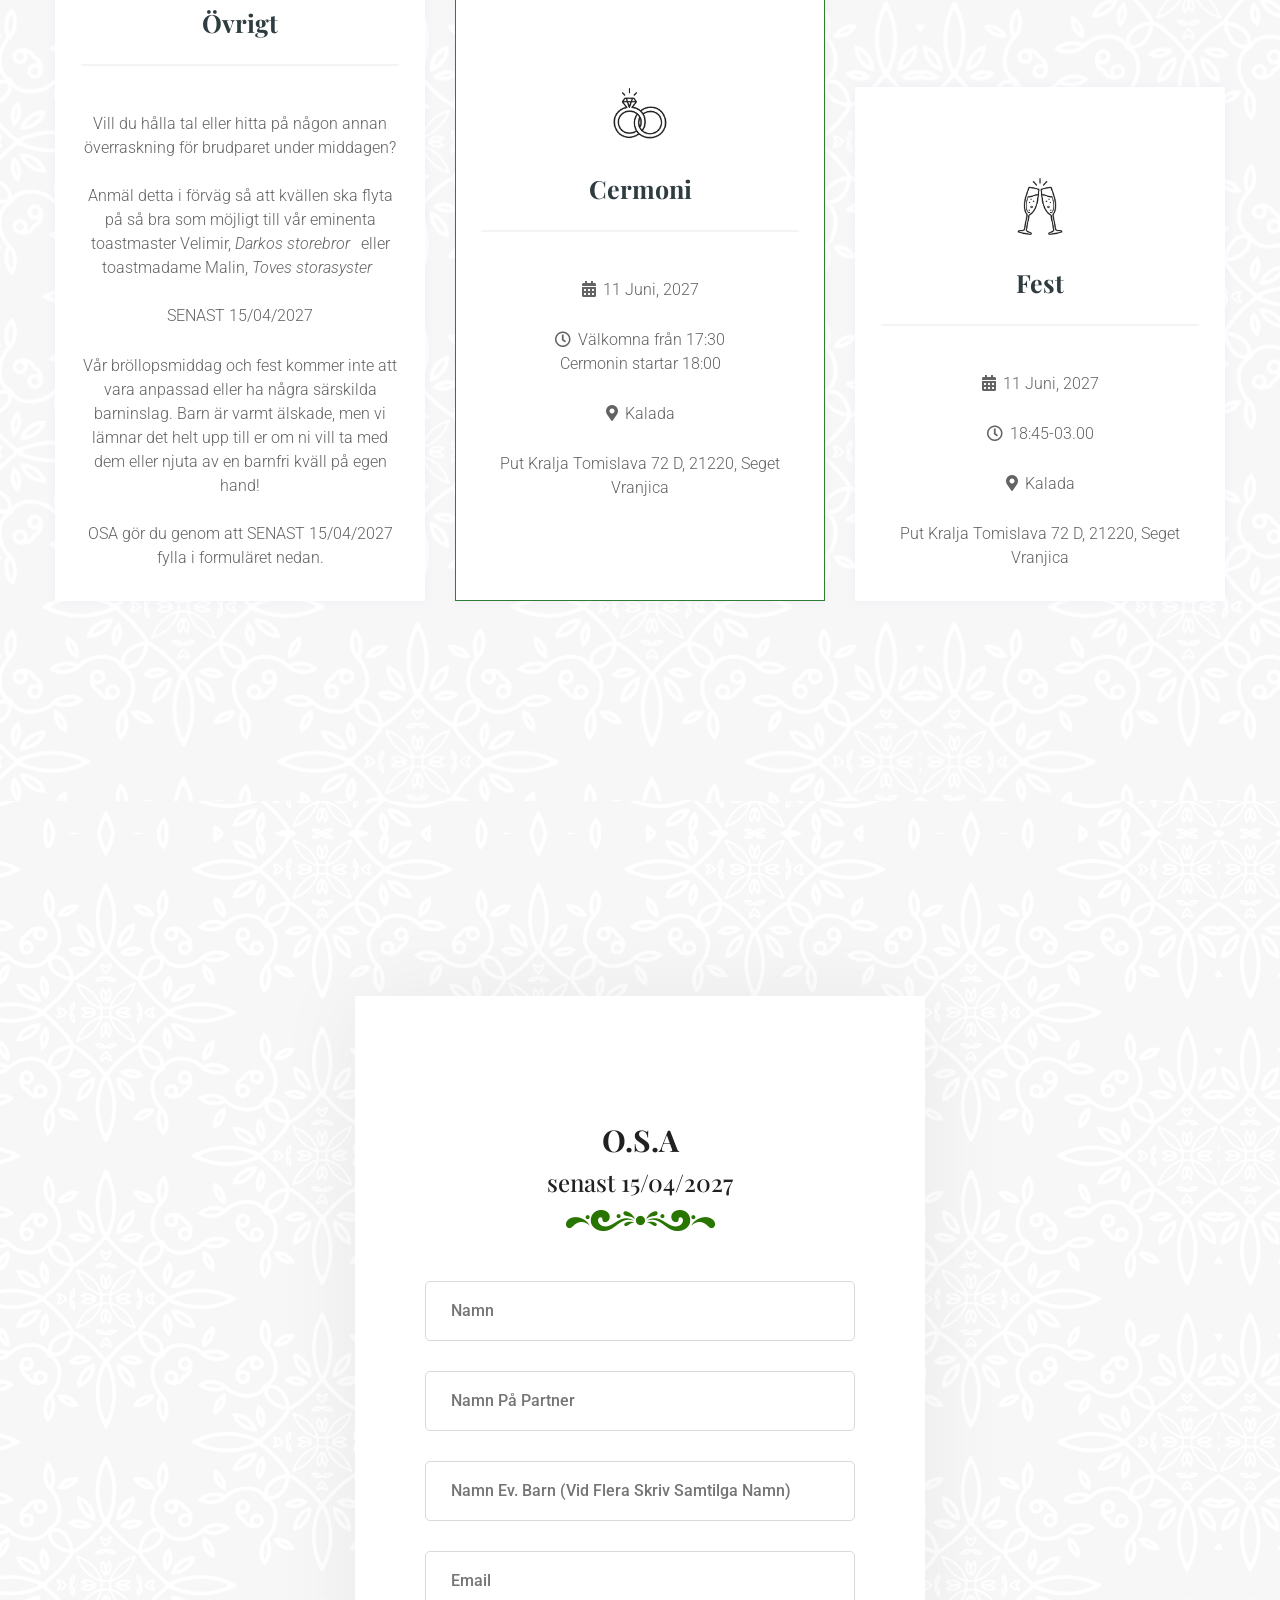
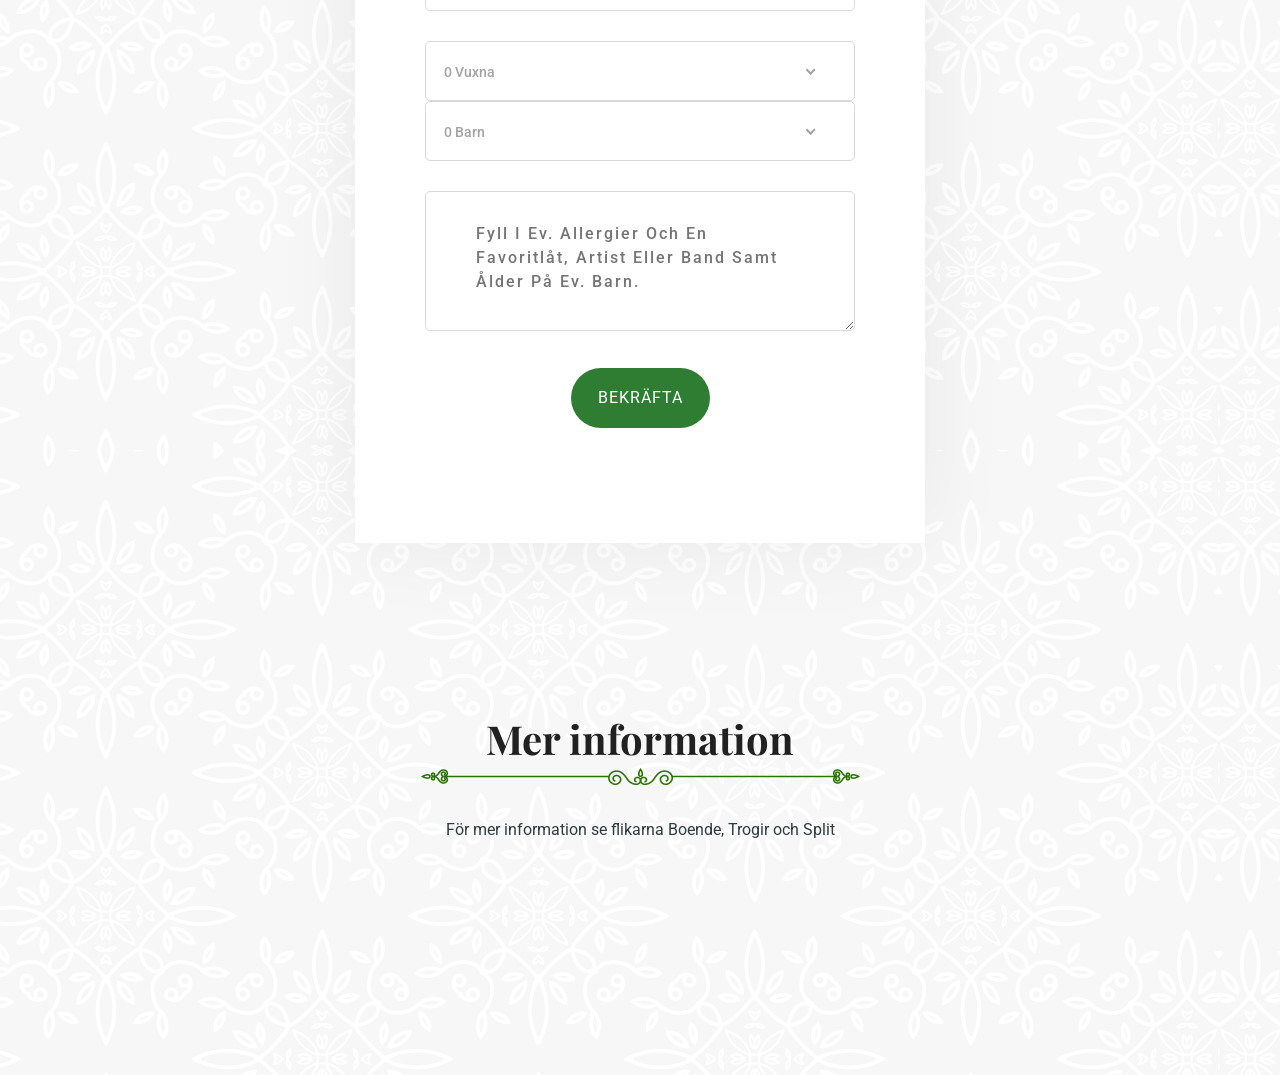
==== commit afe54ee3: "Update index.html" ====
--- a/index.html
+++ b/index.html
@@ -344,7 +344,7 @@
                                 <div class="col-lg-12">
                                     <div class="section-tittle tittle-form text-center mb-30">
                                         <h2>O.S.A</h2>
-                                        <h4>15/04/2027</h4>
+                                        <h4>senast 15/04/2027</h4>
                                         <img src="assets/img/gallery/tittle_img2.png" alt="">
                                     </div>
                                 </div>
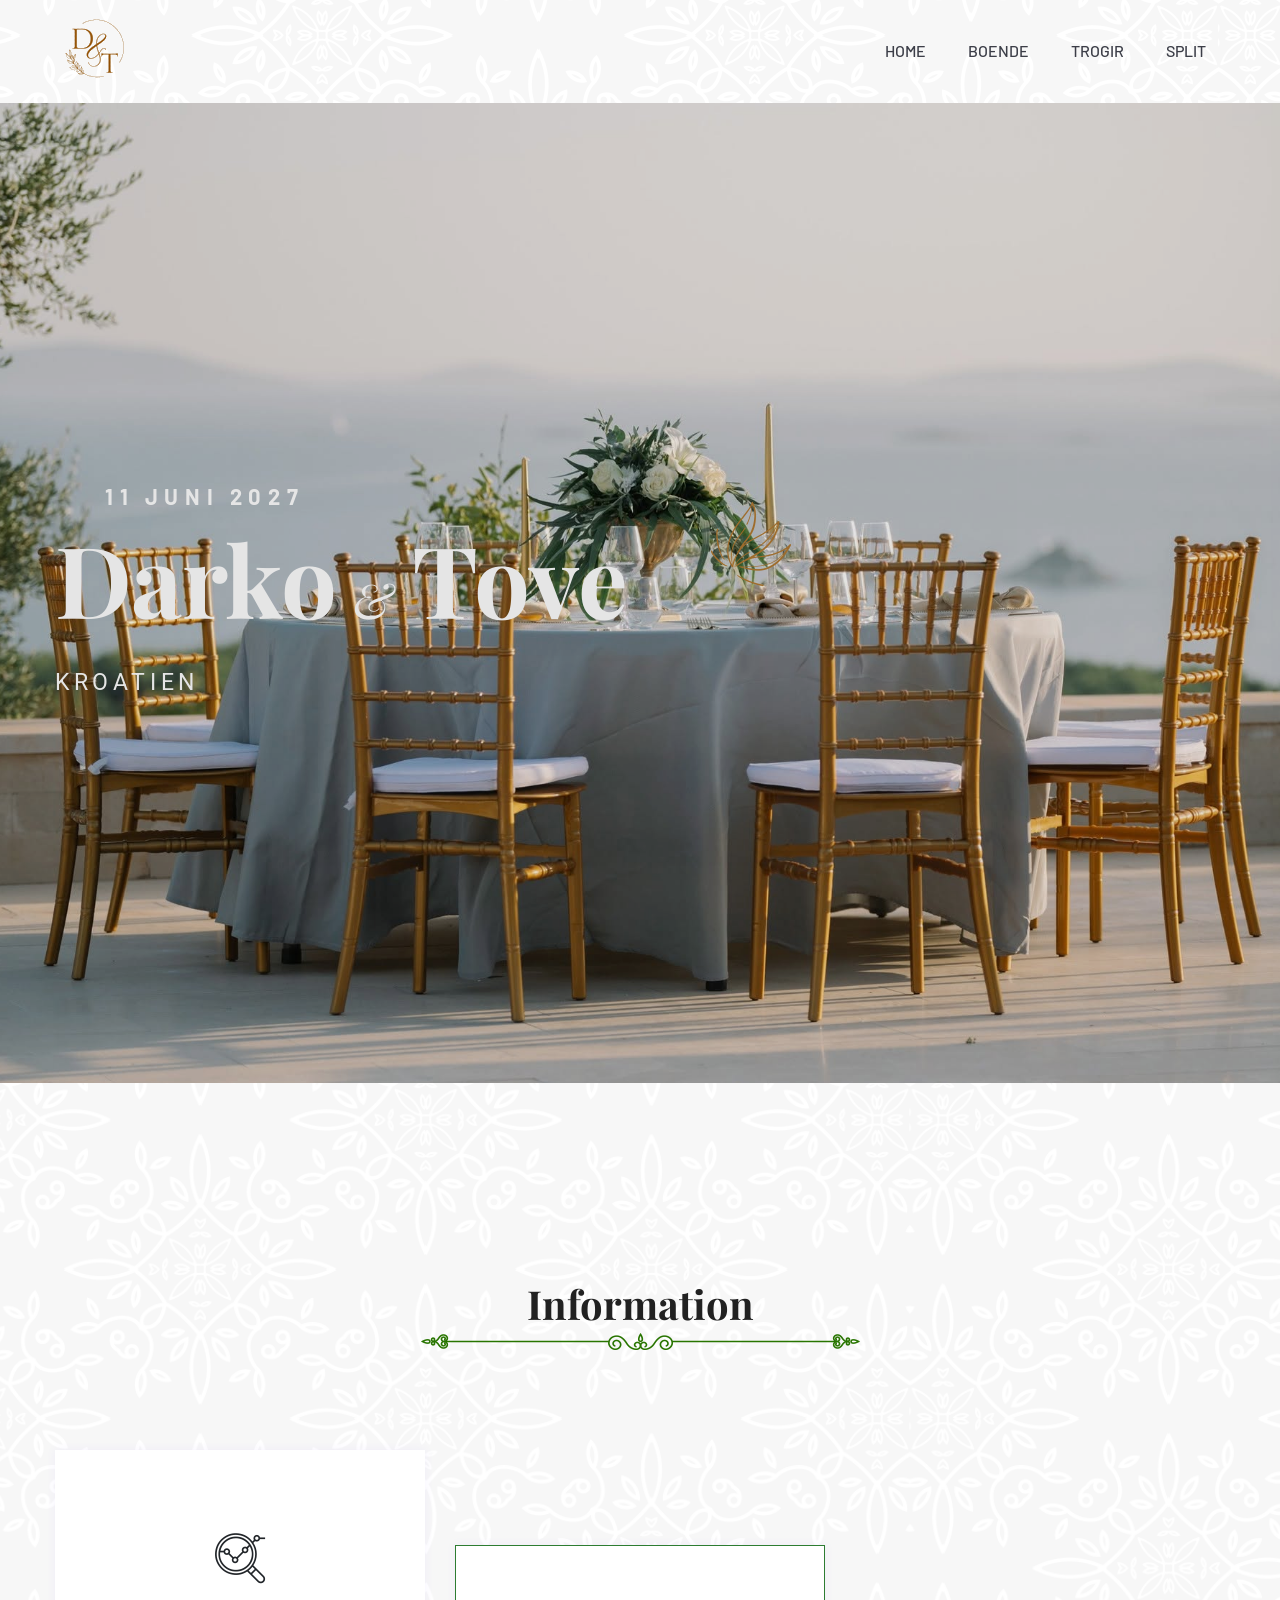
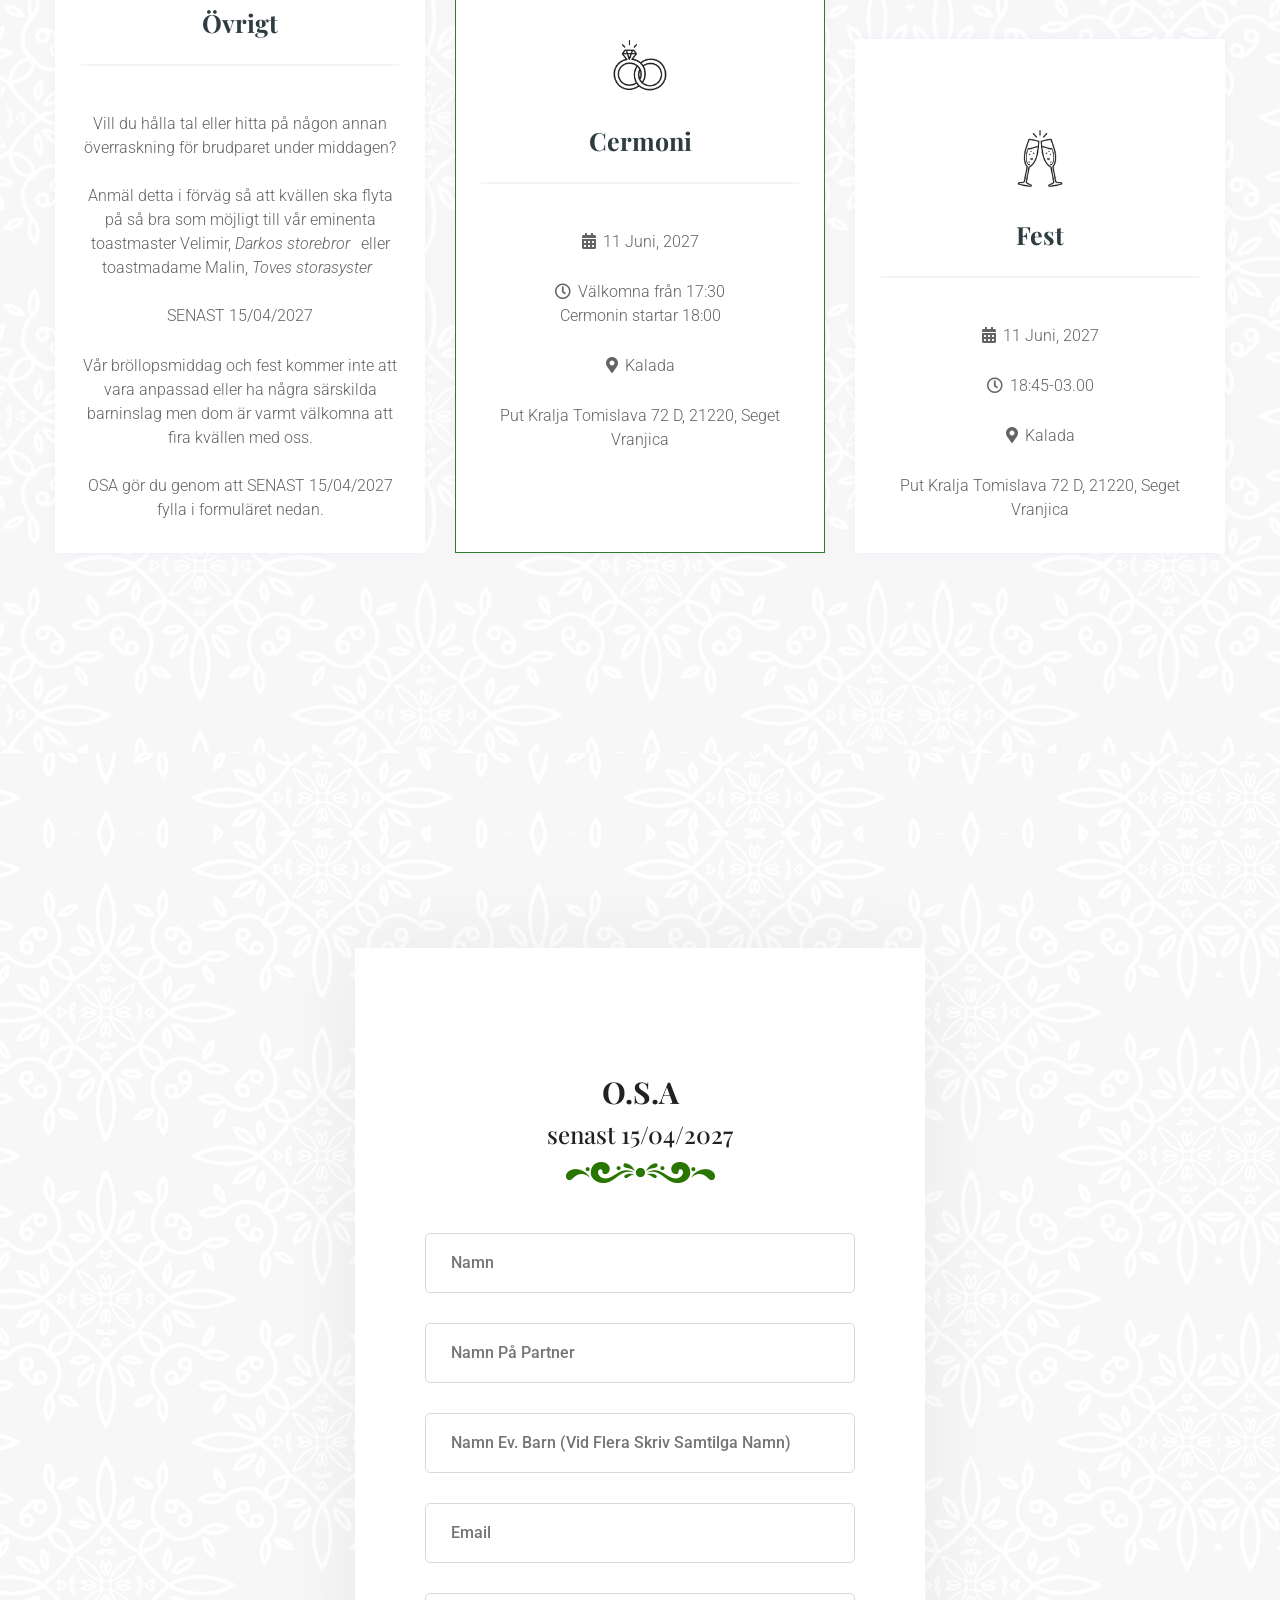
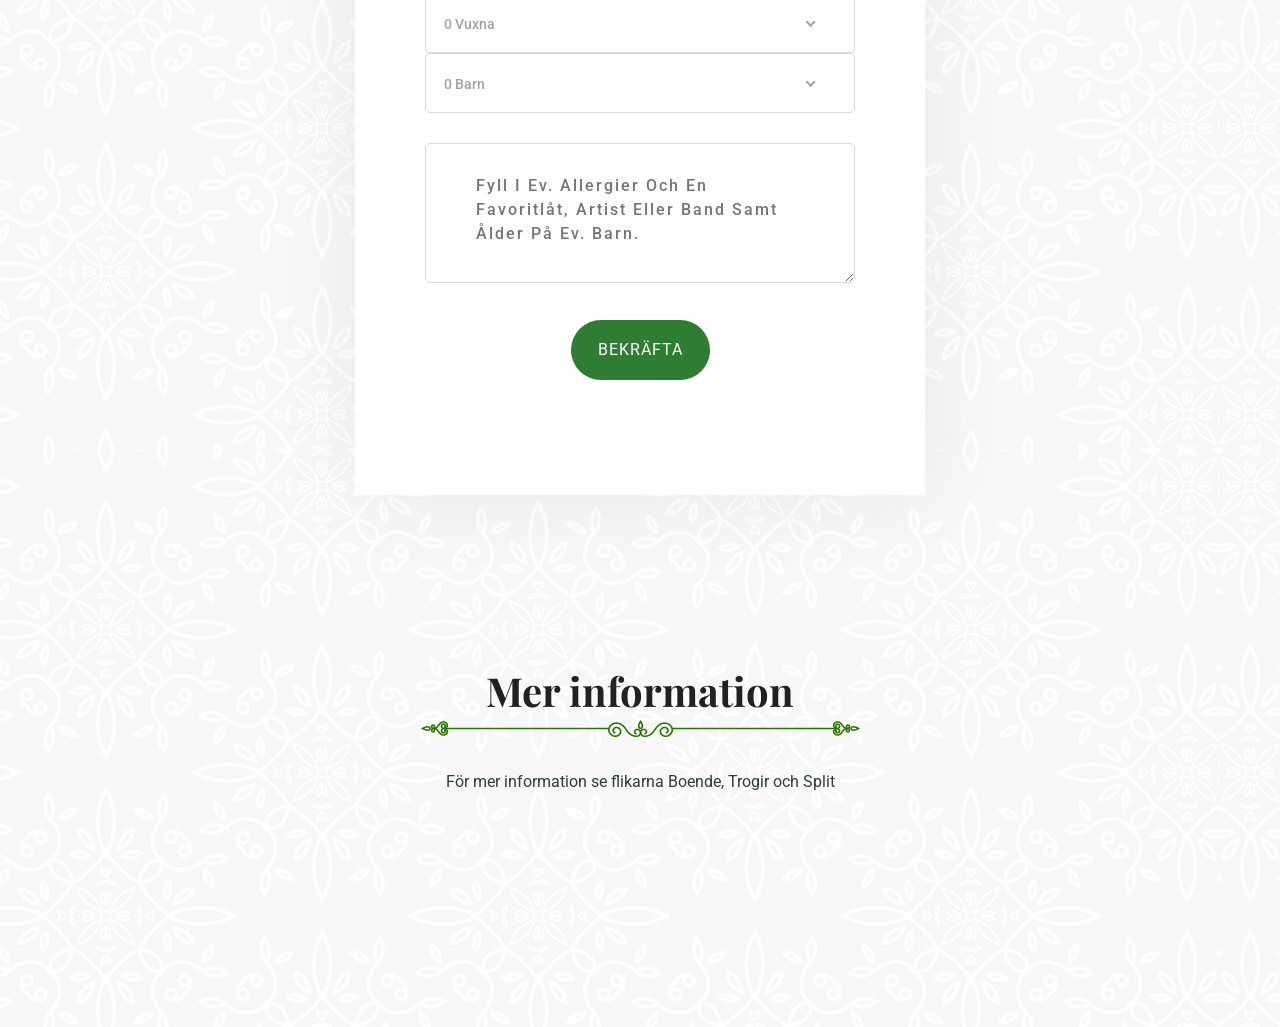
==== commit 2e0d253c: "Update index.html" ====
--- a/index.html
+++ b/index.html
@@ -150,7 +150,7 @@
                                 <li><i class="far fa-clock"></i>17:30</li>
                                 <li><i class="fas fa-map-marker-alt"></i>Kalada</li>
                                 -->
-                                <li>Vår bröllopsmiddag och fest kommer inte att vara anpassad eller ha några särskilda barninslag. Barn är varmt älskade, men vi lämnar det helt upp till er om ni vill ta med dem eller njuta av en barnfri kväll på egen hand!<br><br>OSA gör du genom att SENAST 15/04/2027 fylla i formuläret nedan.  </li>
+                                <li>Vår bröllopsmiddag och fest kommer inte att vara anpassad eller ha några särskilda barninslag men dom är varmt välkomna att fira kvällen med oss.<br><br>OSA gör du genom att SENAST 15/04/2027 fylla i formuläret nedan.  </li>
                                 
                             </ul>
                         </div>
